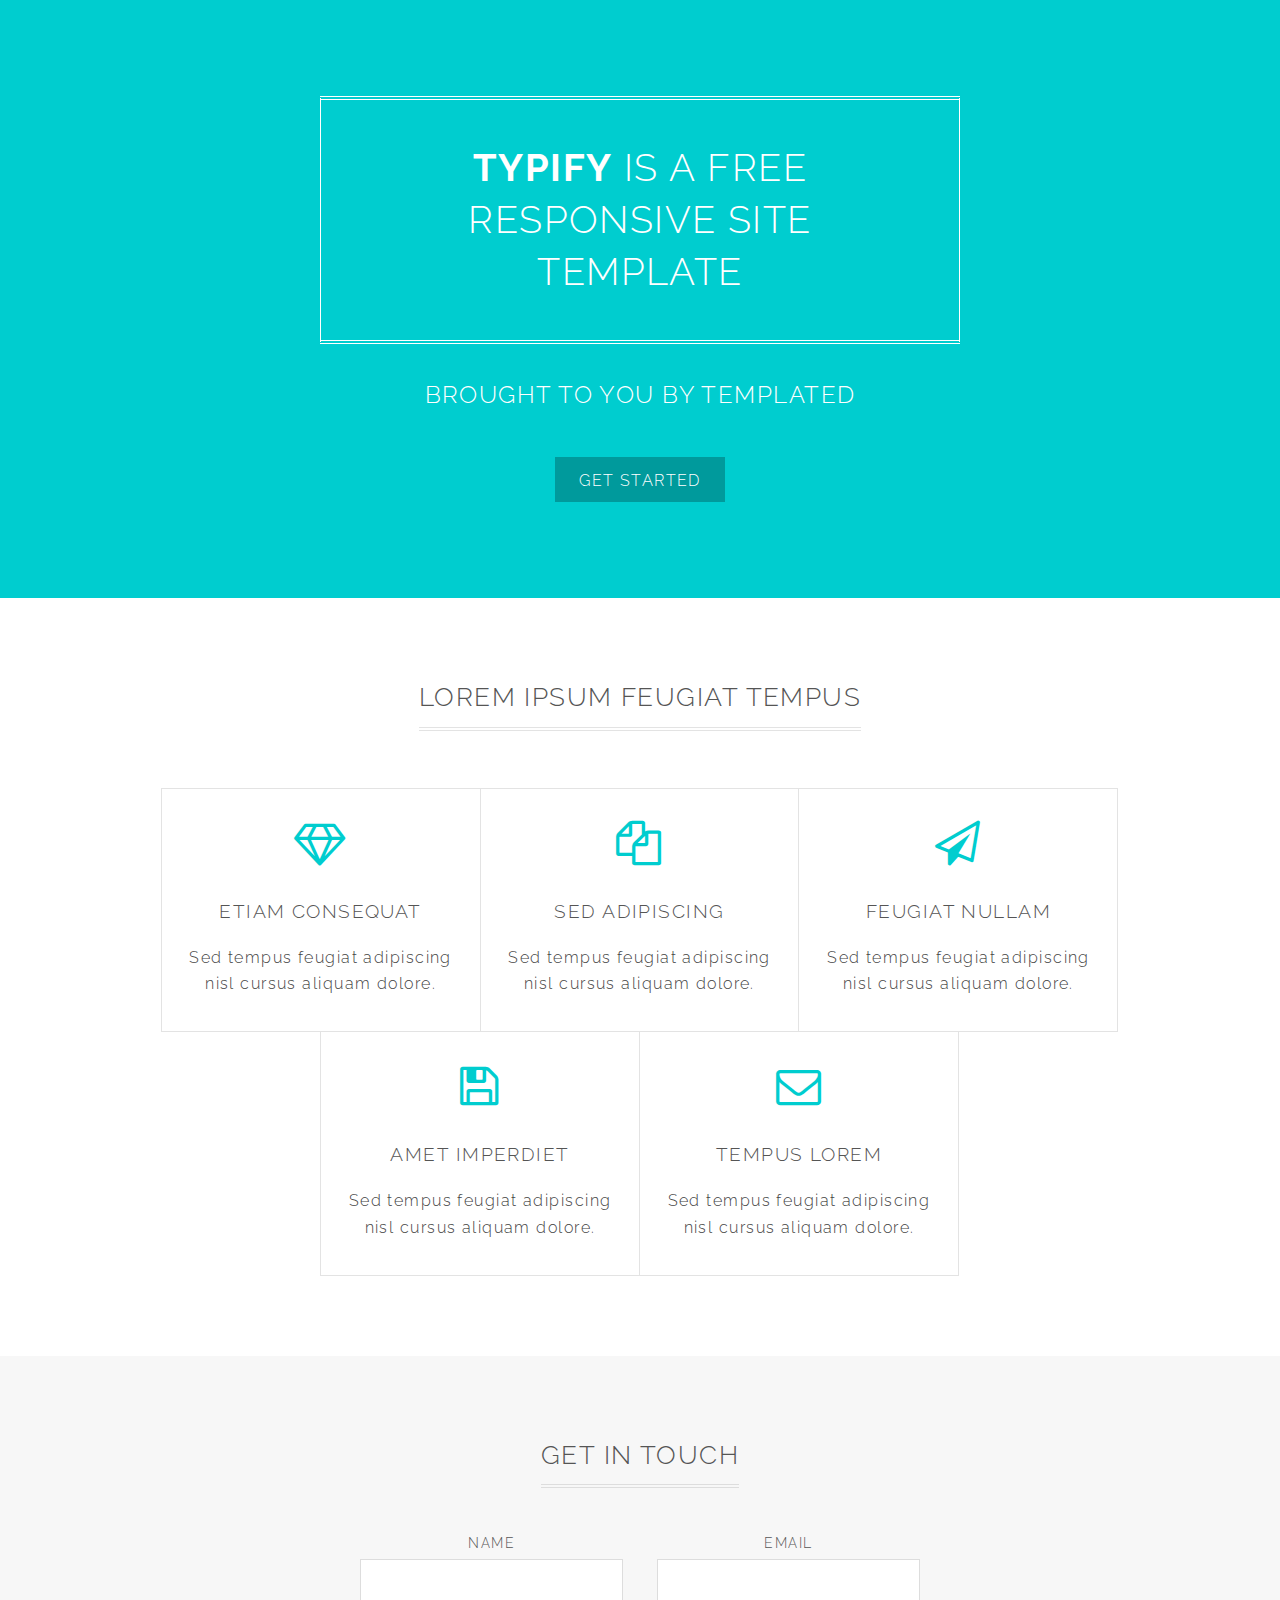
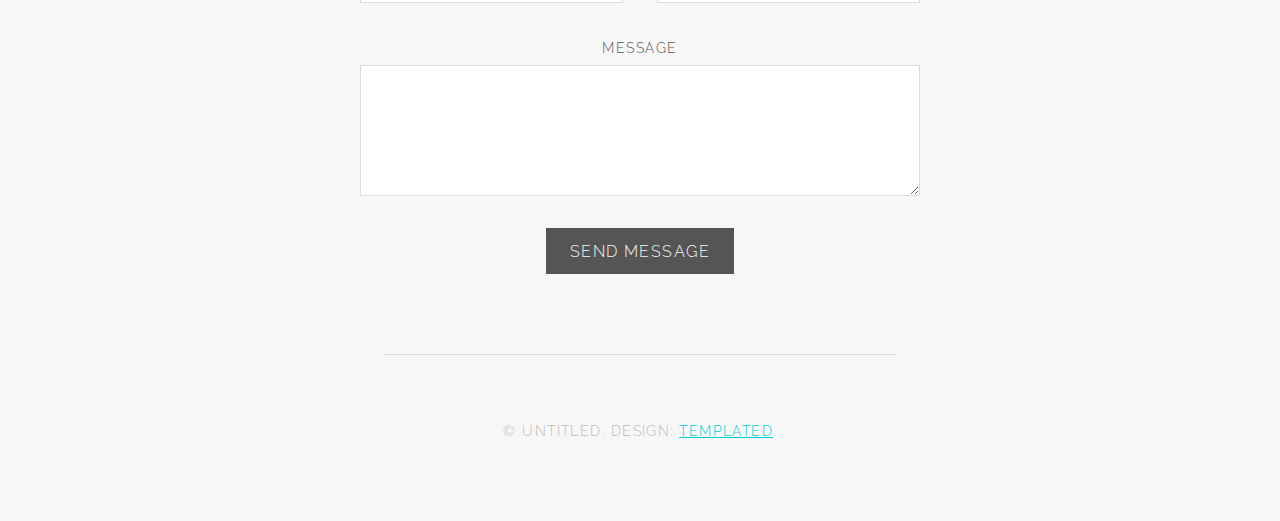
==== index.html @ 8511467e "1.1 (Plantilla)" ====
<!DOCTYPE HTML>
<!--
	Typify by TEMPLATED
	templated.co @templatedco
	Released for free under the Creative Commons Attribution 3.0 license (templated.co/license)
-->
<html>
	<head>
		<title>Typify by TEMPLATED</title>
		<meta charset="utf-8" />
		<meta name="viewport" content="width=device-width, initial-scale=1" />
		<!--[if lte IE 8]><script src="assets/js/ie/html5shiv.js"></script><![endif]-->
		<link rel="stylesheet" href="assets/css/main.css" />
		<!--[if lte IE 9]><link rel="stylesheet" href="assets/css/ie9.css" /><![endif]-->
	</head>
	<body>

		<!-- Banner -->
			<section id="banner">
				<h2><strong>Typify</strong> is a free responsive site template</h2>
				<p>Brought to you by Templated</p>
				<ul class="actions">
					<li><a href="#" class="button special">Get started</a></li>
				</ul>
			</section>

		<!-- One -->
			<section id="one" class="wrapper special">
				<div class="inner">
					<header class="major">
						<h2>Lorem ipsum feugiat tempus</h2>
					</header>
					<div class="features">
						<div class="feature">
							<i class="fa fa-diamond"></i>
							<h3>Etiam consequat</h3>
							<p>Sed tempus feugiat adipiscing nisl cursus aliquam dolore.</p>
						</div>
						<div class="feature">
							<i class="fa fa-copy"></i>
							<h3>Sed adipiscing</h3>
							<p>Sed tempus feugiat adipiscing nisl cursus aliquam dolore.</p>
						</div>
						<div class="feature">
							<i class="fa fa-paper-plane-o"></i>
							<h3>Feugiat nullam</h3>
							<p>Sed tempus feugiat adipiscing nisl cursus aliquam dolore.</p>
						</div>
						<div class="feature">
							<i class="fa fa-save"></i>
							<h3>Amet imperdiet</h3>
							<p>Sed tempus feugiat adipiscing nisl cursus aliquam dolore.</p>
						</div>
						<div class="feature">
							<i class="fa fa-envelope-o"></i>
							<h3>Tempus lorem</h3>
							<p>Sed tempus feugiat adipiscing nisl cursus aliquam dolore.</p>
						</div>
					</div>
				</div>
			</section>

		<!-- Two -->
			<section id="two" class="wrapper style2 special">
				<div class="inner narrow">
					<header>
						<h2>Get in touch</h2>
					</header>
					<form class="grid-form" method="post" action="#">
						<div class="form-control narrow">
							<label for="name">Name</label>
							<input name="name" id="name" type="text">
						</div>
						<div class="form-control narrow">
							<label for="email">Email</label>
							<input name="email" id="email" type="email">
						</div>
						<div class="form-control">
							<label for="message">Message</label>
							<textarea name="message" id="message" rows="4"></textarea>
						</div>
						<ul class="actions">
							<li><input value="Send Message" type="submit"></li>
						</ul>
					</form>
				</div>
			</section>

		<!-- Three -->
		<!--
			<section id="three" class="wrapper">
				<div class="inner">

					<h2 id="content">Sample Content</h2>
					<p>Praesent ac adipiscing ullamcorper semper ut amet ac risus. Lorem sapien ut odio odio nunc. Ac adipiscing nibh porttitor erat risus justo adipiscing adipiscing amet placerat accumsan. Vis. Faucibus odio magna tempus adipiscing a non. In mi primis arcu ut non accumsan vivamus ac blandit adipiscing adipiscing arcu metus praesent turpis eu ac lacinia nunc ac commodo gravida adipiscing eget accumsan ac nunc adipiscing adipiscing.</p>
					<div class="row">
						<div class="6u 12u$(small)">
							<h3>Sem turpis amet semper</h3>
							<p>Nunc lacinia ante nunc ac lobortis. Interdum adipiscing gravida odio porttitor sem non mi integer non faucibus ornare mi ut ante amet placerat aliquet. Volutpat commodo eu sed ante lacinia. Sapien a lorem in integer ornare praesent commodo adipiscing arcu in massa commodo lorem accumsan at odio massa ac ac. Semper adipiscing varius montes viverra nibh in adipiscing blandit tempus accumsan.</p>
						</div>
						<div class="6u$ 12u$(small)">
							<h3>Magna odio tempus commodo</h3>
							<p>In arcu accumsan arcu adipiscing accumsan orci ac. Felis id enim aliquet. Accumsan ac integer lobortis commodo ornare aliquet accumsan erat tempus amet porttitor. Ante commodo blandit adipiscing integer semper orci eget. Faucibus commodo adipiscing mi eu nullam accumsan morbi arcu ornare odio mi adipiscing nascetur lacus ac interdum morbi accumsan vis mi accumsan ac praesent.</p>
						</div>
						<div class="4u 12u$(medium)">
							<h3>Interdum sapien gravida</h3>
							<p>Nunc lacinia ante nunc ac lobortis. Interdum adipiscing gravida odio porttitor sem non mi integer non faucibus ornare mi ut ante amet placerat aliquet. Volutpat eu sed ante lacinia sapien lorem accumsan varius montes viverra nibh in adipiscing blandit tempus accumsan.</p>
						</div>
						<div class="4u 12u$(medium)">
							<h3>Faucibus consequat lorem</h3>
							<p>Nunc lacinia ante nunc ac lobortis. Interdum adipiscing gravida odio porttitor sem non mi integer non faucibus ornare mi ut ante amet placerat aliquet. Volutpat eu sed ante lacinia sapien lorem accumsan varius montes viverra nibh in adipiscing blandit tempus accumsan.</p>
						</div>
						<div class="4u$ 12u$(medium)">
							<h3>Accumsan montes viverra</h3>
							<p>Nunc lacinia ante nunc ac lobortis. Interdum adipiscing gravida odio porttitor sem non mi integer non faucibus ornare mi ut ante amet placerat aliquet. Volutpat eu sed ante lacinia sapien lorem accumsan varius montes viverra nibh in adipiscing blandit tempus accumsan.</p>
						</div>
					</div>

					<hr class="major" />

					<h2 id="elements">Elements</h2>
					<div class="row 200%">
						<div class="6u 12u$(medium)">

							<h3>Text</h3>
							<p>This is <b>bold</b> and this is <strong>strong</strong>. This is <i>italic</i> and this is <em>emphasized</em>.
							This is <sup>superscript</sup> text and this is <sub>subscript</sub> text.
							This is <u>underlined</u> and this is code: <code>for (;;) { ... }</code>.
							Finally, this is a <a href="#">link</a>.</p>
							<hr />
							<h2>Heading Level 2</h2>
							<h3>Heading Level 3</h3>
							<h4>Heading Level 4</h4>
							<h5>Heading Level 5</h5>
							<h6>Heading Level 6</h6>
							<hr />
							<header>
								<h2>Heading with a Subtitle</h2>
								<p>Lorem ipsum dolor sit amet nullam id egestas urna aliquam</p>
							</header>
							<p>Nunc lacinia ante nunc ac lobortis. Interdum adipiscing gravida odio porttitor sem non mi integer non faucibus ornare mi ut ante amet placerat aliquet. Volutpat eu sed ante lacinia sapien lorem accumsan varius montes viverra nibh in adipiscing blandit tempus accumsan.</p>
							<header>
								<h3>Heading with a Subtitle</h3>
								<p>Lorem ipsum dolor sit amet nullam id egestas urna aliquam</p>
							</header>
							<p>Nunc lacinia ante nunc ac lobortis. Interdum adipiscing gravida odio porttitor sem non mi integer non faucibus ornare mi ut ante amet placerat aliquet. Volutpat eu sed ante lacinia sapien lorem accumsan varius montes viverra nibh in adipiscing blandit tempus accumsan.</p>
							<header>
								<h4>Heading with a Subtitle</h4>
								<p>Lorem ipsum dolor sit amet nullam id egestas urna aliquam</p>
							</header>
							<p>Nunc lacinia ante nunc ac lobortis. Interdum adipiscing gravida odio porttitor sem non mi integer non faucibus ornare mi ut ante amet placerat aliquet. Volutpat eu sed ante lacinia sapien lorem accumsan varius montes viverra nibh in adipiscing blandit tempus accumsan.</p>

							<h3>Lists</h3>
							<div class="row">
								<div class="6u 12u$(small)">

									<h4>Unordered</h4>
									<ul>
										<li>Dolor pulvinar etiam magna etiam.</li>
										<li>Sagittis adipiscing lorem eleifend.</li>
										<li>Felis enim feugiat dolore viverra.</li>
									</ul>

									<h4>Alternate</h4>
									<ul class="alt">
										<li>Dolor pulvinar etiam magna etiam.</li>
										<li>Sagittis adipiscing lorem eleifend.</li>
										<li>Felis enim feugiat dolore viverra.</li>
									</ul>

								</div>
								<div class="6u$ 12u$(small)">

									<h4>Ordered</h4>
									<ol>
										<li>Dolor pulvinar etiam magna etiam.</li>
										<li>Etiam vel felis at lorem sed viverra.</li>
										<li>Felis enim feugiat dolore viverra.</li>
										<li>Dolor pulvinar etiam magna etiam.</li>
										<li>Etiam vel felis at lorem sed viverra.</li>
										<li>Felis enim feugiat dolore viverra.</li>
									</ol>

									<h4>Icons</h4>
									<ul class="icons">
										<li><a href="#" class="icon fa-twitter"><span class="label">Twitter</span></a></li>
										<li><a href="#" class="icon fa-facebook"><span class="label">Facebook</span></a></li>
										<li><a href="#" class="icon fa-instagram"><span class="label">Instagram</span></a></li>
										<li><a href="#" class="icon fa-github"><span class="label">Github</span></a></li>
										<li><a href="#" class="icon fa-dribbble"><span class="label">Dribbble</span></a></li>
										<li><a href="#" class="icon fa-tumblr"><span class="label">Tumblr</span></a></li>
									</ul>

								</div>
							</div>
							<h4>Definition</h4>
							<dl>
								<dt>Item 1</dt>
								<dd>
									<p>Lorem ipsum dolor vestibulum ante ipsum primis in faucibus vestibulum. Blandit adipiscing eu felis iaculis volutpat ac adipiscing accumsan eu faucibus. Integer ac pellentesque praesent.</p>
								</dd>
								<dt>Item 2</dt>
								<dd>
									<p>Lorem ipsum dolor vestibulum ante ipsum primis in faucibus vestibulum. Blandit adipiscing eu felis iaculis volutpat ac adipiscing accumsan eu faucibus. Integer ac pellentesque praesent.</p>
								</dd>
								<dt>Item 3</dt>
								<dd>
									<p>Lorem ipsum dolor vestibulum ante ipsum primis in faucibus vestibulum. Blandit adipiscing eu felis iaculis volutpat ac adipiscing accumsan eu faucibus. Integer ac pellentesque praesent.</p>
								</dd>
							</dl>

							<h4>Actions</h4>
							<ul class="actions">
								<li><a href="#" class="button special">Default</a></li>
								<li><a href="#" class="button">Default</a></li>
								<li><a href="#" class="button alt">Default</a></li>
							</ul>
							<ul class="actions small">
								<li><a href="#" class="button special small">Small</a></li>
								<li><a href="#" class="button small">Small</a></li>
								<li><a href="#" class="button alt small">Small</a></li>
							</ul>
							<div class="row">
								<div class="3u 12u$(small)">
									<ul class="actions vertical">
										<li><a href="#" class="button special">Default</a></li>
										<li><a href="#" class="button">Default</a></li>
										<li><a href="#" class="button alt">Default</a></li>
									</ul>
								</div>
								<div class="3u 12u$(small)">
									<ul class="actions vertical small">
										<li><a href="#" class="button special small">Small</a></li>
										<li><a href="#" class="button small">Small</a></li>
										<li><a href="#" class="button alt small">Small</a></li>
									</ul>
								</div>
								<div class="3u 12u$(small)">
									<ul class="actions vertical">
										<li><a href="#" class="button special fit">Default</a></li>
										<li><a href="#" class="button fit">Default</a></li>
										<li><a href="#" class="button alt fit">Default</a></li>
									</ul>
								</div>
								<div class="3u$ 12u$(small)">
									<ul class="actions vertical small">
										<li><a href="#" class="button special small fit">Small</a></li>
										<li><a href="#" class="button small fit">Small</a></li>
										<li><a href="#" class="button alt small fit">Small</a></li>
									</ul>
								</div>
							</div>

							<h3>Blockquote</h3>
							<blockquote>Fringilla nisl. Donec accumsan interdum nisi, quis tincidunt felis sagittis eget tempus euismod. Vestibulum ante ipsum primis in faucibus vestibulum. Blandit adipiscing eu felis iaculis volutpat ac adipiscing accumsan faucibus. Vestibulum ante ipsum primis in faucibus vestibulum. Blandit adipiscing eu felis.</blockquote>

							<h3>Table</h3>
							<h4>Default</h4>
							<div class="table-wrapper">
								<table>
									<thead>
										<tr>
											<th>Name</th>
											<th>Description</th>
											<th>Price</th>
										</tr>
									</thead>
									<tbody>
										<tr>
											<td>Item 1</td>
											<td>Ante turpis integer aliquet porttitor.</td>
											<td>29.99</td>
										</tr>
										<tr>
											<td>Item 2</td>
											<td>Vis ac commodo adipiscing arcu aliquet.</td>
											<td>19.99</td>
										</tr>
										<tr>
											<td>Item 3</td>
											<td> Morbi faucibus arcu accumsan lorem.</td>
											<td>29.99</td>
										</tr>
										<tr>
											<td>Item 4</td>
											<td>Vitae integer tempus condimentum.</td>
											<td>19.99</td>
										</tr>
										<tr>
											<td>Item 5</td>
											<td>Ante turpis integer aliquet porttitor.</td>
											<td>29.99</td>
										</tr>
									</tbody>
									<tfoot>
										<tr>
											<td colspan="2"></td>
											<td>100.00</td>
										</tr>
									</tfoot>
								</table>
							</div>

							<h4>Alternate</h4>
							<div class="table-wrapper">
								<table class="alt">
									<thead>
										<tr>
											<th>Name</th>
											<th>Description</th>
											<th>Price</th>
										</tr>
									</thead>
									<tbody>
										<tr>
											<td>Item 1</td>
											<td>Ante turpis integer aliquet porttitor.</td>
											<td>29.99</td>
										</tr>
										<tr>
											<td>Item 2</td>
											<td>Vis ac commodo adipiscing arcu aliquet.</td>
											<td>19.99</td>
										</tr>
										<tr>
											<td>Item 3</td>
											<td> Morbi faucibus arcu accumsan lorem.</td>
											<td>29.99</td>
										</tr>
										<tr>
											<td>Item 4</td>
											<td>Vitae integer tempus condimentum.</td>
											<td>19.99</td>
										</tr>
										<tr>
											<td>Item 5</td>
											<td>Ante turpis integer aliquet porttitor.</td>
											<td>29.99</td>
										</tr>
									</tbody>
									<tfoot>
										<tr>
											<td colspan="2"></td>
											<td>100.00</td>
										</tr>
									</tfoot>
								</table>
							</div>

						</div>
						<div class="6u$ 12u$(medium)">

							<h3>Buttons</h3>
							<ul class="actions">
								<li><a href="#" class="button special">Special</a></li>
								<li><a href="#" class="button">Default</a></li>
								<li><a href="#" class="button alt">Alternate</a></li>
							</ul>
							<ul class="actions">
								<li><a href="#" class="button special big">Big</a></li>
								<li><a href="#" class="button">Default</a></li>
								<li><a href="#" class="button alt small">Small</a></li>
							</ul>
							<ul class="actions fit">
								<li><a href="#" class="button special fit">Fit</a></li>
								<li><a href="#" class="button fit">Fit</a></li>
								<li><a href="#" class="button alt fit">Fit</a></li>
							</ul>
							<ul class="actions fit small">
								<li><a href="#" class="button special fit small">Fit + Small</a></li>
								<li><a href="#" class="button fit small">Fit + Small</a></li>
								<li><a href="#" class="button alt fit small">Fit + Small</a></li>
							</ul>
							<ul class="actions">
								<li><a href="#" class="button special icon fa-search">Icon</a></li>
								<li><a href="#" class="button icon fa-download">Icon</a></li>
								<li><a href="#" class="button alt icon fa-check">Icon</a></li>
							</ul>
							<ul class="actions">
								<li><span class="button special disabled">Special</span></li>
								<li><span class="button disabled">Default</span></li>
								<li><span class="button alt disabled">Alternate</span></li>
							</ul>

							<h3>Form</h3>
							<form method="post" action="#">
								<div class="row uniform">
									<div class="6u 12u$(xsmall)">
										<input type="text" name="name" id="name" value="" placeholder="Name" />
									</div>
									<div class="6u$ 12u$(xsmall)">
										<input type="email" name="email" id="email" value="" placeholder="Email" />
									</div>
									<div class="12u$">
										<div class="select-wrapper">
											<select name="category" id="category">
												<option value="">- Category -</option>
												<option value="1">Manufacturing</option>
												<option value="1">Shipping</option>
												<option value="1">Administration</option>
												<option value="1">Human Resources</option>
											</select>
										</div>
									</div>
									<div class="4u 12u$(small)">
										<input type="radio" id="priority-low" name="priority" checked>
										<label for="priority-low">Low Priority</label>
									</div>
									<div class="4u 12u$(small)">
										<input type="radio" id="priority-normal" name="priority">
										<label for="priority-normal">Normal Priority</label>
									</div>
									<div class="4u$ 12u$(small)">
										<input type="radio" id="priority-high" name="priority">
										<label for="priority-high">High Priority</label>
									</div>
									<div class="6u 12u$(small)">
										<input type="checkbox" id="copy" name="copy">
										<label for="copy">Email me a copy of this message</label>
									</div>
									<div class="6u$ 12u$(small)">
										<input type="checkbox" id="human" name="human" checked>
										<label for="human">I am a human and not a robot</label>
									</div>
									<div class="12u$">
										<textarea name="message" id="message" placeholder="Enter your message" rows="6"></textarea>
									</div>
									<div class="12u$">
										<ul class="actions">
											<li><input type="submit" value="Send Message" /></li>
											<li><input type="reset" value="Reset" class="alt" /></li>
										</ul>
									</div>
								</div>
							</form>

							<hr />

							<form method="post" action="#">
								<div class="row uniform">
									<div class="9u 12u$(small)">
										<input type="text" name="query" id="query" value="" placeholder="Query" />
									</div>
									<div class="3u$ 12u$(small)">
										<input type="submit" value="Search" class="fit" />
									</div>
								</div>
							</form>

							<h3>Image</h3>
							<h4>Fit</h4>
							<span class="image fit"><img src="images/pic01.jpg" alt="" /></span>
							<div class="box alt">
								<div class="row 50% uniform">
									<div class="4u"><span class="image fit"><img src="images/pic01.jpg" alt="" /></span></div>
									<div class="4u"><span class="image fit"><img src="images/pic01.jpg" alt="" /></span></div>
									<div class="4u$"><span class="image fit"><img src="images/pic01.jpg" alt="" /></span></div>
									<div class="4u"><span class="image fit"><img src="images/pic01.jpg" alt="" /></span></div>
									<div class="4u"><span class="image fit"><img src="images/pic01.jpg" alt="" /></span></div>
									<div class="4u$"><span class="image fit"><img src="images/pic01.jpg" alt="" /></span></div>
									<div class="4u"><span class="image fit"><img src="images/pic01.jpg" alt="" /></span></div>
									<div class="4u"><span class="image fit"><img src="images/pic01.jpg" alt="" /></span></div>
									<div class="4u$"><span class="image fit"><img src="images/pic01.jpg" alt="" /></span></div>
								</div>
							</div>

							<h4>Left &amp; Right</h4>
							<p><span class="image left"><img src="images/pic02.jpg" alt="" /></span>Lorem ipsum dolor sit accumsan interdum nisi, quis tincidunt felis sagittis eget. tempus euismod. Vestibulum ante ipsum primis in faucibus vestibulum. Blandit adipiscing eu felis iaculis volutpat ac adipiscing accumsan eu faucibus. Integer ac pellentesque praesent tincidunt felis sagittis eget. tempus euismod. Vestibulum ante ipsum primis sagittis eget. tempus euismod. Vestibulum ante ipsum primis in faucibus vestibulum. Blandit adipiscing eu felis iaculis volutpat ac adipiscing accumsan eu faucibus. Integer ac pellentesque praesent tincidunt felis sagittis eget. tempus euismod. Vestibulum ante ipsum primis in faucibus vestibulum. Blandit adipiscing eu felis iaculis volutpat ac adipiscing accumsan eu faucibus. Integer ac pellentesque praesent. Vestibulum ante ipsum primis in faucibus magna blandit adipiscing eu felis iaculis volutpat lorem ipsum dolor sit amet dolor consequat.</p>
							<p><span class="image right"><img src="images/pic02.jpg" alt="" /></span>Lorem ipsum dolor sit accumsan interdum nisi, quis tincidunt felis sagittis eget. tempus euismod. Vestibulum ante ipsum primis in faucibus vestibulum. Blandit adipiscing eu felis iaculis volutpat ac adipiscing accumsan eu faucibus. Integer ac pellentesque praesent tincidunt felis sagittis eget. tempus euismod. Vestibulum ante ipsum primis sagittis eget. tempus euismod. Vestibulum ante ipsum primis in faucibus vestibulum. Blandit adipiscing eu felis iaculis volutpat ac adipiscing accumsan eu faucibus. Integer ac pellentesque praesent tincidunt felis sagittis eget. tempus euismod. Vestibulum ante ipsum primis in faucibus vestibulum. Blandit adipiscing eu felis iaculis volutpat ac adipiscing accumsan eu faucibus. Integer ac pellentesque praesent. Vestibulum ante ipsum primis in faucibus magna blandit adipiscing eu felis iaculis volutpat lorem ipsum dolor sit amet dolor consequat.</p>

							<h3>Box</h3>
							<div class="box">
								<p>Felis sagittis eget tempus primis in faucibus vestibulum. Blandit adipiscing eu felis iaculis volutpat ac adipiscing accumsan eu faucibus. Integer ac pellentesque praesent tincidunt felis sagittis eget. tempus euismod. Magna sed etiam ante ipsum primis in faucibus vestibulum. Blandit adipiscing eu ipsum primis in faucibus vestibulum. Blandit adipiscing eu felis iaculis volutpat ac adipiscing accumsan eu faucibus lorem ipsum dolor sit amet nullam.</p>
							</div>

							<h3>Preformatted</h3>
							<pre><code>i = 0;

while (!deck.isInOrder()) {
    print 'Iteration ' + i;
    deck.shuffle();
    i++;
}

print 'It took ' + i + ' iterations to sort the deck.';
</code></pre>

						</div>
					</div>

				</div>
			</section>
		-->

		<!-- Footer -->
			<footer id="footer">
				<div class="copyright">
					&copy; Untitled. Design: <a href="http://templated.co/">TEMPLATED</a>.
				</div>
			</footer>

		<!-- Scripts -->
			<script src="assets/js/jquery.min.js"></script>
			<script src="assets/js/skel.min.js"></script>
			<script src="assets/js/util.js"></script>
			<!--[if lte IE 8]><script src="assets/js/ie/respond.min.js"></script><![endif]-->
			<script src="assets/js/main.js"></script>

	</body>
</html>
---- assets/css/main.css ----
@import url(font-awesome.min.css);
@import url("http://fonts.googleapis.com/css?family=Raleway:300,700");

/*
	Typify by TEMPLATED
	templated.co @templatedco
	Released for free under the Creative Commons Attribution 3.0 license (templated.co/license)
*/

/* Reset */

	html, body, div, span, applet, object, iframe, h1, h2, h3, h4, h5, h6, p, blockquote, pre, a, abbr, acronym, address, big, cite, code, del, dfn, em, img, ins, kbd, q, s, samp, small, strike, strong, sub, sup, tt, var, b, u, i, center, dl, dt, dd, ol, ul, li, fieldset, form, label, legend, table, caption, tbody, tfoot, thead, tr, th, td, article, aside, canvas, details, embed, figure, figcaption, footer, header, hgroup, menu, nav, output, ruby, section, summary, time, mark, audio, video {
		margin: 0;
		padding: 0;
		border: 0;
		font-size: 100%;
		font: inherit;
		vertical-align: baseline;
	}

	article, aside, details, figcaption, figure, footer, header, hgroup, menu, nav, section {
		display: block;
	}

	body {
		line-height: 1;
	}

	ol, ul {
		list-style: none;
	}

	blockquote, q {
		quotes: none;
	}

	blockquote:before, blockquote:after, q:before, q:after {
		content: '';
		content: none;
	}

	table {
		border-collapse: collapse;
		border-spacing: 0;
	}

	body {
		-webkit-text-size-adjust: none;
	}

/* Box Model */

	*, *:before, *:after {
		-moz-box-sizing: border-box;
		-webkit-box-sizing: border-box;
		box-sizing: border-box;
	}

/* Containers */

	.container {
		margin-left: auto;
		margin-right: auto;
	}

	.container.\31 25\25 {
		width: 100%;
		max-width: 100em;
		min-width: 80em;
	}

	.container.\37 5\25 {
		width: 60em;
	}

	.container.\35 0\25 {
		width: 40em;
	}

	.container.\32 5\25 {
		width: 20em;
	}

	.container {
		width: 80em;
	}

	@media screen and (max-width: 1680px) {

		.container.\31 25\25 {
			width: 100%;
			max-width: 100em;
			min-width: 80em;
		}

		.container.\37 5\25 {
			width: 60em;
		}

		.container.\35 0\25 {
			width: 40em;
		}

		.container.\32 5\25 {
			width: 20em;
		}

		.container {
			width: 80em;
		}

	}

	@media screen and (max-width: 1280px) {

		.container.\31 25\25 {
			width: 100%;
			max-width: 81.25em;
			min-width: 65em;
		}

		.container.\37 5\25 {
			width: 48.75em;
		}

		.container.\35 0\25 {
			width: 32.5em;
		}

		.container.\32 5\25 {
			width: 16.25em;
		}

		.container {
			width: 65em;
		}

	}

	@media screen and (max-width: 980px) {

		.container.\31 25\25 {
			width: 100%;
			max-width: 112.5%;
			min-width: 90%;
		}

		.container.\37 5\25 {
			width: 67.5%;
		}

		.container.\35 0\25 {
			width: 45%;
		}

		.container.\32 5\25 {
			width: 22.5%;
		}

		.container {
			width: 90%;
		}

	}

	@media screen and (max-width: 736px) {

		.container.\31 25\25 {
			width: 100%;
			max-width: 112.5%;
			min-width: 90%;
		}

		.container.\37 5\25 {
			width: 67.5%;
		}

		.container.\35 0\25 {
			width: 45%;
		}

		.container.\32 5\25 {
			width: 22.5%;
		}

		.container {
			width: 90%;
		}

	}

	@media screen and (max-width: 480px) {

		.container.\31 25\25 {
			width: 100%;
			max-width: 112.5%;
			min-width: 90%;
		}

		.container.\37 5\25 {
			width: 67.5%;
		}

		.container.\35 0\25 {
			width: 45%;
		}

		.container.\32 5\25 {
			width: 22.5%;
		}

		.container {
			width: 90%;
		}

	}

/* Grid */

	.row {
		border-bottom: solid 1px transparent;
		-moz-box-sizing: border-box;
		-webkit-box-sizing: border-box;
		box-sizing: border-box;
	}

	.row > * {
		float: left;
		-moz-box-sizing: border-box;
		-webkit-box-sizing: border-box;
		box-sizing: border-box;
	}

	.row:after, .row:before {
		content: '';
		display: block;
		clear: both;
		height: 0;
	}

	.row.uniform > * > :first-child {
		margin-top: 0;
	}

	.row.uniform > * > :last-child {
		margin-bottom: 0;
	}

	.row.\30 \25 > * {
		padding: 0 0 0 0em;
	}

	.row.\30 \25 {
		margin: 0 0 -1px 0em;
	}

	.row.uniform.\30 \25 > * {
		padding: 0em 0 0 0em;
	}

	.row.uniform.\30 \25 {
		margin: 0em 0 -1px 0em;
	}

	.row > * {
		padding: 0 0 0 2em;
	}

	.row {
		margin: 0 0 -1px -2em;
	}

	.row.uniform > * {
		padding: 2em 0 0 2em;
	}

	.row.uniform {
		margin: -2em 0 -1px -2em;
	}

	.row.\32 00\25 > * {
		padding: 0 0 0 4em;
	}

	.row.\32 00\25 {
		margin: 0 0 -1px -4em;
	}

	.row.uniform.\32 00\25 > * {
		padding: 4em 0 0 4em;
	}

	.row.uniform.\32 00\25 {
		margin: -4em 0 -1px -4em;
	}

	.row.\31 50\25 > * {
		padding: 0 0 0 3em;
	}

	.row.\31 50\25 {
		margin: 0 0 -1px -3em;
	}

	.row.uniform.\31 50\25 > * {
		padding: 3em 0 0 3em;
	}

	.row.uniform.\31 50\25 {
		margin: -3em 0 -1px -3em;
	}

	.row.\35 0\25 > * {
		padding: 0 0 0 1em;
	}

	.row.\35 0\25 {
		margin: 0 0 -1px -1em;
	}

	.row.uniform.\35 0\25 > * {
		padding: 1em 0 0 1em;
	}

	.row.uniform.\35 0\25 {
		margin: -1em 0 -1px -1em;
	}

	.row.\32 5\25 > * {
		padding: 0 0 0 0.5em;
	}

	.row.\32 5\25 {
		margin: 0 0 -1px -0.5em;
	}

	.row.uniform.\32 5\25 > * {
		padding: 0.5em 0 0 0.5em;
	}

	.row.uniform.\32 5\25 {
		margin: -0.5em 0 -1px -0.5em;
	}

	.\31 2u, .\31 2u\24 {
		width: 100%;
		clear: none;
		margin-left: 0;
	}

	.\31 1u, .\31 1u\24 {
		width: 91.6666666667%;
		clear: none;
		margin-left: 0;
	}

	.\31 0u, .\31 0u\24 {
		width: 83.3333333333%;
		clear: none;
		margin-left: 0;
	}

	.\39 u, .\39 u\24 {
		width: 75%;
		clear: none;
		margin-left: 0;
	}

	.\38 u, .\38 u\24 {
		width: 66.6666666667%;
		clear: none;
		margin-left: 0;
	}

	.\37 u, .\37 u\24 {
		width: 58.3333333333%;
		clear: none;
		margin-left: 0;
	}

	.\36 u, .\36 u\24 {
		width: 50%;
		clear: none;
		margin-left: 0;
	}

	.\35 u, .\35 u\24 {
		width: 41.6666666667%;
		clear: none;
		margin-left: 0;
	}

	.\34 u, .\34 u\24 {
		width: 33.3333333333%;
		clear: none;
		margin-left: 0;
	}

	.\33 u, .\33 u\24 {
		width: 25%;
		clear: none;
		margin-left: 0;
	}

	.\32 u, .\32 u\24 {
		width: 16.6666666667%;
		clear: none;
		margin-left: 0;
	}

	.\31 u, .\31 u\24 {
		width: 8.3333333333%;
		clear: none;
		margin-left: 0;
	}

	.\31 2u\24 + *,
	.\31 1u\24 + *,
	.\31 0u\24 + *,
	.\39 u\24 + *,
	.\38 u\24 + *,
	.\37 u\24 + *,
	.\36 u\24 + *,
	.\35 u\24 + *,
	.\34 u\24 + *,
	.\33 u\24 + *,
	.\32 u\24 + *,
	.\31 u\24 + * {
		clear: left;
	}

	.\-11u {
		margin-left: 91.66667%;
	}

	.\-10u {
		margin-left: 83.33333%;
	}

	.\-9u {
		margin-left: 75%;
	}

	.\-8u {
		margin-left: 66.66667%;
	}

	.\-7u {
		margin-left: 58.33333%;
	}

	.\-6u {
		margin-left: 50%;
	}

	.\-5u {
		margin-left: 41.66667%;
	}

	.\-4u {
		margin-left: 33.33333%;
	}

	.\-3u {
		margin-left: 25%;
	}

	.\-2u {
		margin-left: 16.66667%;
	}

	.\-1u {
		margin-left: 8.33333%;
	}

	@media screen and (max-width: 1680px) {

		.row > * {
			padding: 0 0 0 2em;
		}

		.row {
			margin: 0 0 -1px -2em;
		}

		.row.uniform > * {
			padding: 2em 0 0 2em;
		}

		.row.uniform {
			margin: -2em 0 -1px -2em;
		}

		.row.\32 00\25 > * {
			padding: 0 0 0 4em;
		}

		.row.\32 00\25 {
			margin: 0 0 -1px -4em;
		}

		.row.uniform.\32 00\25 > * {
			padding: 4em 0 0 4em;
		}

		.row.uniform.\32 00\25 {
			margin: -4em 0 -1px -4em;
		}

		.row.\31 50\25 > * {
			padding: 0 0 0 3em;
		}

		.row.\31 50\25 {
			margin: 0 0 -1px -3em;
		}

		.row.uniform.\31 50\25 > * {
			padding: 3em 0 0 3em;
		}

		.row.uniform.\31 50\25 {
			margin: -3em 0 -1px -3em;
		}

		.row.\35 0\25 > * {
			padding: 0 0 0 1em;
		}

		.row.\35 0\25 {
			margin: 0 0 -1px -1em;
		}

		.row.uniform.\35 0\25 > * {
			padding: 1em 0 0 1em;
		}

		.row.uniform.\35 0\25 {
			margin: -1em 0 -1px -1em;
		}

		.row.\32 5\25 > * {
			padding: 0 0 0 0.5em;
		}

		.row.\32 5\25 {
			margin: 0 0 -1px -0.5em;
		}

		.row.uniform.\32 5\25 > * {
			padding: 0.5em 0 0 0.5em;
		}

		.row.uniform.\32 5\25 {
			margin: -0.5em 0 -1px -0.5em;
		}

		.\31 2u\28xlarge\29, .\31 2u\24\28xlarge\29 {
			width: 100%;
			clear: none;
			margin-left: 0;
		}

		.\31 1u\28xlarge\29, .\31 1u\24\28xlarge\29 {
			width: 91.6666666667%;
			clear: none;
			margin-left: 0;
		}

		.\31 0u\28xlarge\29, .\31 0u\24\28xlarge\29 {
			width: 83.3333333333%;
			clear: none;
			margin-left: 0;
		}

		.\39 u\28xlarge\29, .\39 u\24\28xlarge\29 {
			width: 75%;
			clear: none;
			margin-left: 0;
		}

		.\38 u\28xlarge\29, .\38 u\24\28xlarge\29 {
			width: 66.6666666667%;
			clear: none;
			margin-left: 0;
		}

		.\37 u\28xlarge\29, .\37 u\24\28xlarge\29 {
			width: 58.3333333333%;
			clear: none;
			margin-left: 0;
		}

		.\36 u\28xlarge\29, .\36 u\24\28xlarge\29 {
			width: 50%;
			clear: none;
			margin-left: 0;
		}

		.\35 u\28xlarge\29, .\35 u\24\28xlarge\29 {
			width: 41.6666666667%;
			clear: none;
			margin-left: 0;
		}

		.\34 u\28xlarge\29, .\34 u\24\28xlarge\29 {
			width: 33.3333333333%;
			clear: none;
			margin-left: 0;
		}

		.\33 u\28xlarge\29, .\33 u\24\28xlarge\29 {
			width: 25%;
			clear: none;
			margin-left: 0;
		}

		.\32 u\28xlarge\29, .\32 u\24\28xlarge\29 {
			width: 16.6666666667%;
			clear: none;
			margin-left: 0;
		}

		.\31 u\28xlarge\29, .\31 u\24\28xlarge\29 {
			width: 8.3333333333%;
			clear: none;
			margin-left: 0;
		}

		.\31 2u\24\28xlarge\29 + *,
		.\31 1u\24\28xlarge\29 + *,
		.\31 0u\24\28xlarge\29 + *,
		.\39 u\24\28xlarge\29 + *,
		.\38 u\24\28xlarge\29 + *,
		.\37 u\24\28xlarge\29 + *,
		.\36 u\24\28xlarge\29 + *,
		.\35 u\24\28xlarge\29 + *,
		.\34 u\24\28xlarge\29 + *,
		.\33 u\24\28xlarge\29 + *,
		.\32 u\24\28xlarge\29 + *,
		.\31 u\24\28xlarge\29 + * {
			clear: left;
		}

		.\-11u\28xlarge\29 {
			margin-left: 91.66667%;
		}

		.\-10u\28xlarge\29 {
			margin-left: 83.33333%;
		}

		.\-9u\28xlarge\29 {
			margin-left: 75%;
		}

		.\-8u\28xlarge\29 {
			margin-left: 66.66667%;
		}

		.\-7u\28xlarge\29 {
			margin-left: 58.33333%;
		}

		.\-6u\28xlarge\29 {
			margin-left: 50%;
		}

		.\-5u\28xlarge\29 {
			margin-left: 41.66667%;
		}

		.\-4u\28xlarge\29 {
			margin-left: 33.33333%;
		}

		.\-3u\28xlarge\29 {
			margin-left: 25%;
		}

		.\-2u\28xlarge\29 {
			margin-left: 16.66667%;
		}

		.\-1u\28xlarge\29 {
			margin-left: 8.33333%;
		}

	}

	@media screen and (max-width: 1280px) {

		.row > * {
			padding: 0 0 0 1.5em;
		}

		.row {
			margin: 0 0 -1px -1.5em;
		}

		.row.uniform > * {
			padding: 1.5em 0 0 1.5em;
		}

		.row.uniform {
			margin: -1.5em 0 -1px -1.5em;
		}

		.row.\32 00\25 > * {
			padding: 0 0 0 3em;
		}

		.row.\32 00\25 {
			margin: 0 0 -1px -3em;
		}

		.row.uniform.\32 00\25 > * {
			padding: 3em 0 0 3em;
		}

		.row.uniform.\32 00\25 {
			margin: -3em 0 -1px -3em;
		}

		.row.\31 50\25 > * {
			padding: 0 0 0 2.25em;
		}

		.row.\31 50\25 {
			margin: 0 0 -1px -2.25em;
		}

		.row.uniform.\31 50\25 > * {
			padding: 2.25em 0 0 2.25em;
		}

		.row.uniform.\31 50\25 {
			margin: -2.25em 0 -1px -2.25em;
		}

		.row.\35 0\25 > * {
			padding: 0 0 0 0.75em;
		}

		.row.\35 0\25 {
			margin: 0 0 -1px -0.75em;
		}

		.row.uniform.\35 0\25 > * {
			padding: 0.75em 0 0 0.75em;
		}

		.row.uniform.\35 0\25 {
			margin: -0.75em 0 -1px -0.75em;
		}

		.row.\32 5\25 > * {
			padding: 0 0 0 0.375em;
		}

		.row.\32 5\25 {
			margin: 0 0 -1px -0.375em;
		}

		.row.uniform.\32 5\25 > * {
			padding: 0.375em 0 0 0.375em;
		}

		.row.uniform.\32 5\25 {
			margin: -0.375em 0 -1px -0.375em;
		}

		.\31 2u\28large\29, .\31 2u\24\28large\29 {
			width: 100%;
			clear: none;
			margin-left: 0;
		}

		.\31 1u\28large\29, .\31 1u\24\28large\29 {
			width: 91.6666666667%;
			clear: none;
			margin-left: 0;
		}

		.\31 0u\28large\29, .\31 0u\24\28large\29 {
			width: 83.3333333333%;
			clear: none;
			margin-left: 0;
		}

		.\39 u\28large\29, .\39 u\24\28large\29 {
			width: 75%;
			clear: none;
			margin-left: 0;
		}

		.\38 u\28large\29, .\38 u\24\28large\29 {
			width: 66.6666666667%;
			clear: none;
			margin-left: 0;
		}

		.\37 u\28large\29, .\37 u\24\28large\29 {
			width: 58.3333333333%;
			clear: none;
			margin-left: 0;
		}

		.\36 u\28large\29, .\36 u\24\28large\29 {
			width: 50%;
			clear: none;
			margin-left: 0;
		}

		.\35 u\28large\29, .\35 u\24\28large\29 {
			width: 41.6666666667%;
			clear: none;
			margin-left: 0;
		}

		.\34 u\28large\29, .\34 u\24\28large\29 {
			width: 33.3333333333%;
			clear: none;
			margin-left: 0;
		}

		.\33 u\28large\29, .\33 u\24\28large\29 {
			width: 25%;
			clear: none;
			margin-left: 0;
		}

		.\32 u\28large\29, .\32 u\24\28large\29 {
			width: 16.6666666667%;
			clear: none;
			margin-left: 0;
		}

		.\31 u\28large\29, .\31 u\24\28large\29 {
			width: 8.3333333333%;
			clear: none;
			margin-left: 0;
		}

		.\31 2u\24\28large\29 + *,
		.\31 1u\24\28large\29 + *,
		.\31 0u\24\28large\29 + *,
		.\39 u\24\28large\29 + *,
		.\38 u\24\28large\29 + *,
		.\37 u\24\28large\29 + *,
		.\36 u\24\28large\29 + *,
		.\35 u\24\28large\29 + *,
		.\34 u\24\28large\29 + *,
		.\33 u\24\28large\29 + *,
		.\32 u\24\28large\29 + *,
		.\31 u\24\28large\29 + * {
			clear: left;
		}

		.\-11u\28large\29 {
			margin-left: 91.66667%;
		}

		.\-10u\28large\29 {
			margin-left: 83.33333%;
		}

		.\-9u\28large\29 {
			margin-left: 75%;
		}

		.\-8u\28large\29 {
			margin-left: 66.66667%;
		}

		.\-7u\28large\29 {
			margin-left: 58.33333%;
		}

		.\-6u\28large\29 {
			margin-left: 50%;
		}

		.\-5u\28large\29 {
			margin-left: 41.66667%;
		}

		.\-4u\28large\29 {
			margin-left: 33.33333%;
		}

		.\-3u\28large\29 {
			margin-left: 25%;
		}

		.\-2u\28large\29 {
			margin-left: 16.66667%;
		}

		.\-1u\28large\29 {
			margin-left: 8.33333%;
		}

	}

	@media screen and (max-width: 980px) {

		.row > * {
			padding: 0 0 0 1.5em;
		}

		.row {
			margin: 0 0 -1px -1.5em;
		}

		.row.uniform > * {
			padding: 1.5em 0 0 1.5em;
		}

		.row.uniform {
			margin: -1.5em 0 -1px -1.5em;
		}

		.row.\32 00\25 > * {
			padding: 0 0 0 3em;
		}

		.row.\32 00\25 {
			margin: 0 0 -1px -3em;
		}

		.row.uniform.\32 00\25 > * {
			padding: 3em 0 0 3em;
		}

		.row.uniform.\32 00\25 {
			margin: -3em 0 -1px -3em;
		}

		.row.\31 50\25 > * {
			padding: 0 0 0 2.25em;
		}

		.row.\31 50\25 {
			margin: 0 0 -1px -2.25em;
		}

		.row.uniform.\31 50\25 > * {
			padding: 2.25em 0 0 2.25em;
		}

		.row.uniform.\31 50\25 {
			margin: -2.25em 0 -1px -2.25em;
		}

		.row.\35 0\25 > * {
			padding: 0 0 0 0.75em;
		}

		.row.\35 0\25 {
			margin: 0 0 -1px -0.75em;
		}

		.row.uniform.\35 0\25 > * {
			padding: 0.75em 0 0 0.75em;
		}

		.row.uniform.\35 0\25 {
			margin: -0.75em 0 -1px -0.75em;
		}

		.row.\32 5\25 > * {
			padding: 0 0 0 0.375em;
		}

		.row.\32 5\25 {
			margin: 0 0 -1px -0.375em;
		}

		.row.uniform.\32 5\25 > * {
			padding: 0.375em 0 0 0.375em;
		}

		.row.uniform.\32 5\25 {
			margin: -0.375em 0 -1px -0.375em;
		}

		.\31 2u\28medium\29, .\31 2u\24\28medium\29 {
			width: 100%;
			clear: none;
			margin-left: 0;
		}

		.\31 1u\28medium\29, .\31 1u\24\28medium\29 {
			width: 91.6666666667%;
			clear: none;
			margin-left: 0;
		}

		.\31 0u\28medium\29, .\31 0u\24\28medium\29 {
			width: 83.3333333333%;
			clear: none;
			margin-left: 0;
		}

		.\39 u\28medium\29, .\39 u\24\28medium\29 {
			width: 75%;
			clear: none;
			margin-left: 0;
		}

		.\38 u\28medium\29, .\38 u\24\28medium\29 {
			width: 66.6666666667%;
			clear: none;
			margin-left: 0;
		}

		.\37 u\28medium\29, .\37 u\24\28medium\29 {
			width: 58.3333333333%;
			clear: none;
			margin-left: 0;
		}

		.\36 u\28medium\29, .\36 u\24\28medium\29 {
			width: 50%;
			clear: none;
			margin-left: 0;
		}

		.\35 u\28medium\29, .\35 u\24\28medium\29 {
			width: 41.6666666667%;
			clear: none;
			margin-left: 0;
		}

		.\34 u\28medium\29, .\34 u\24\28medium\29 {
			width: 33.3333333333%;
			clear: none;
			margin-left: 0;
		}

		.\33 u\28medium\29, .\33 u\24\28medium\29 {
			width: 25%;
			clear: none;
			margin-left: 0;
		}

		.\32 u\28medium\29, .\32 u\24\28medium\29 {
			width: 16.6666666667%;
			clear: none;
			margin-left: 0;
		}

		.\31 u\28medium\29, .\31 u\24\28medium\29 {
			width: 8.3333333333%;
			clear: none;
			margin-left: 0;
		}

		.\31 2u\24\28medium\29 + *,
		.\31 1u\24\28medium\29 + *,
		.\31 0u\24\28medium\29 + *,
		.\39 u\24\28medium\29 + *,
		.\38 u\24\28medium\29 + *,
		.\37 u\24\28medium\29 + *,
		.\36 u\24\28medium\29 + *,
		.\35 u\24\28medium\29 + *,
		.\34 u\24\28medium\29 + *,
		.\33 u\24\28medium\29 + *,
		.\32 u\24\28medium\29 + *,
		.\31 u\24\28medium\29 + * {
			clear: left;
		}

		.\-11u\28medium\29 {
			margin-left: 91.66667%;
		}

		.\-10u\28medium\29 {
			margin-left: 83.33333%;
		}

		.\-9u\28medium\29 {
			margin-left: 75%;
		}

		.\-8u\28medium\29 {
			margin-left: 66.66667%;
		}

		.\-7u\28medium\29 {
			margin-left: 58.33333%;
		}

		.\-6u\28medium\29 {
			margin-left: 50%;
		}

		.\-5u\28medium\29 {
			margin-left: 41.66667%;
		}

		.\-4u\28medium\29 {
			margin-left: 33.33333%;
		}

		.\-3u\28medium\29 {
			margin-left: 25%;
		}

		.\-2u\28medium\29 {
			margin-left: 16.66667%;
		}

		.\-1u\28medium\29 {
			margin-left: 8.33333%;
		}

	}

	@media screen and (max-width: 736px) {

		.row > * {
			padding: 0 0 0 1.25em;
		}

		.row {
			margin: 0 0 -1px -1.25em;
		}

		.row.uniform > * {
			padding: 1.25em 0 0 1.25em;
		}

		.row.uniform {
			margin: -1.25em 0 -1px -1.25em;
		}

		.row.\32 00\25 > * {
			padding: 0 0 0 2.5em;
		}

		.row.\32 00\25 {
			margin: 0 0 -1px -2.5em;
		}

		.row.uniform.\32 00\25 > * {
			padding: 2.5em 0 0 2.5em;
		}

		.row.uniform.\32 00\25 {
			margin: -2.5em 0 -1px -2.5em;
		}

		.row.\31 50\25 > * {
			padding: 0 0 0 1.875em;
		}

		.row.\31 50\25 {
			margin: 0 0 -1px -1.875em;
		}

		.row.uniform.\31 50\25 > * {
			padding: 1.875em 0 0 1.875em;
		}

		.row.uniform.\31 50\25 {
			margin: -1.875em 0 -1px -1.875em;
		}

		.row.\35 0\25 > * {
			padding: 0 0 0 0.625em;
		}

		.row.\35 0\25 {
			margin: 0 0 -1px -0.625em;
		}

		.row.uniform.\35 0\25 > * {
			padding: 0.625em 0 0 0.625em;
		}

		.row.uniform.\35 0\25 {
			margin: -0.625em 0 -1px -0.625em;
		}

		.row.\32 5\25 > * {
			padding: 0 0 0 0.3125em;
		}

		.row.\32 5\25 {
			margin: 0 0 -1px -0.3125em;
		}

		.row.uniform.\32 5\25 > * {
			padding: 0.3125em 0 0 0.3125em;
		}

		.row.uniform.\32 5\25 {
			margin: -0.3125em 0 -1px -0.3125em;
		}

		.\31 2u\28small\29, .\31 2u\24\28small\29 {
			width: 100%;
			clear: none;
			margin-left: 0;
		}

		.\31 1u\28small\29, .\31 1u\24\28small\29 {
			width: 91.6666666667%;
			clear: none;
			margin-left: 0;
		}

		.\31 0u\28small\29, .\31 0u\24\28small\29 {
			width: 83.3333333333%;
			clear: none;
			margin-left: 0;
		}

		.\39 u\28small\29, .\39 u\24\28small\29 {
			width: 75%;
			clear: none;
			margin-left: 0;
		}

		.\38 u\28small\29, .\38 u\24\28small\29 {
			width: 66.6666666667%;
			clear: none;
			margin-left: 0;
		}

		.\37 u\28small\29, .\37 u\24\28small\29 {
			width: 58.3333333333%;
			clear: none;
			margin-left: 0;
		}

		.\36 u\28small\29, .\36 u\24\28small\29 {
			width: 50%;
			clear: none;
			margin-left: 0;
		}

		.\35 u\28small\29, .\35 u\24\28small\29 {
			width: 41.6666666667%;
			clear: none;
			margin-left: 0;
		}

		.\34 u\28small\29, .\34 u\24\28small\29 {
			width: 33.3333333333%;
			clear: none;
			margin-left: 0;
		}

		.\33 u\28small\29, .\33 u\24\28small\29 {
			width: 25%;
			clear: none;
			margin-left: 0;
		}

		.\32 u\28small\29, .\32 u\24\28small\29 {
			width: 16.6666666667%;
			clear: none;
			margin-left: 0;
		}

		.\31 u\28small\29, .\31 u\24\28small\29 {
			width: 8.3333333333%;
			clear: none;
			margin-left: 0;
		}

		.\31 2u\24\28small\29 + *,
		.\31 1u\24\28small\29 + *,
		.\31 0u\24\28small\29 + *,
		.\39 u\24\28small\29 + *,
		.\38 u\24\28small\29 + *,
		.\37 u\24\28small\29 + *,
		.\36 u\24\28small\29 + *,
		.\35 u\24\28small\29 + *,
		.\34 u\24\28small\29 + *,
		.\33 u\24\28small\29 + *,
		.\32 u\24\28small\29 + *,
		.\31 u\24\28small\29 + * {
			clear: left;
		}

		.\-11u\28small\29 {
			margin-left: 91.66667%;
		}

		.\-10u\28small\29 {
			margin-left: 83.33333%;
		}

		.\-9u\28small\29 {
			margin-left: 75%;
		}

		.\-8u\28small\29 {
			margin-left: 66.66667%;
		}

		.\-7u\28small\29 {
			margin-left: 58.33333%;
		}

		.\-6u\28small\29 {
			margin-left: 50%;
		}

		.\-5u\28small\29 {
			margin-left: 41.66667%;
		}

		.\-4u\28small\29 {
			margin-left: 33.33333%;
		}

		.\-3u\28small\29 {
			margin-left: 25%;
		}

		.\-2u\28small\29 {
			margin-left: 16.66667%;
		}

		.\-1u\28small\29 {
			margin-left: 8.33333%;
		}

	}

	@media screen and (max-width: 480px) {

		.row > * {
			padding: 0 0 0 1.25em;
		}

		.row {
			margin: 0 0 -1px -1.25em;
		}

		.row.uniform > * {
			padding: 1.25em 0 0 1.25em;
		}

		.row.uniform {
			margin: -1.25em 0 -1px -1.25em;
		}

		.row.\32 00\25 > * {
			padding: 0 0 0 2.5em;
		}

		.row.\32 00\25 {
			margin: 0 0 -1px -2.5em;
		}

		.row.uniform.\32 00\25 > * {
			padding: 2.5em 0 0 2.5em;
		}

		.row.uniform.\32 00\25 {
			margin: -2.5em 0 -1px -2.5em;
		}

		.row.\31 50\25 > * {
			padding: 0 0 0 1.875em;
		}

		.row.\31 50\25 {
			margin: 0 0 -1px -1.875em;
		}

		.row.uniform.\31 50\25 > * {
			padding: 1.875em 0 0 1.875em;
		}

		.row.uniform.\31 50\25 {
			margin: -1.875em 0 -1px -1.875em;
		}

		.row.\35 0\25 > * {
			padding: 0 0 0 0.625em;
		}

		.row.\35 0\25 {
			margin: 0 0 -1px -0.625em;
		}

		.row.uniform.\35 0\25 > * {
			padding: 0.625em 0 0 0.625em;
		}

		.row.uniform.\35 0\25 {
			margin: -0.625em 0 -1px -0.625em;
		}

		.row.\32 5\25 > * {
			padding: 0 0 0 0.3125em;
		}

		.row.\32 5\25 {
			margin: 0 0 -1px -0.3125em;
		}

		.row.uniform.\32 5\25 > * {
			padding: 0.3125em 0 0 0.3125em;
		}

		.row.uniform.\32 5\25 {
			margin: -0.3125em 0 -1px -0.3125em;
		}

		.\31 2u\28xsmall\29, .\31 2u\24\28xsmall\29 {
			width: 100%;
			clear: none;
			margin-left: 0;
		}

		.\31 1u\28xsmall\29, .\31 1u\24\28xsmall\29 {
			width: 91.6666666667%;
			clear: none;
			margin-left: 0;
		}

		.\31 0u\28xsmall\29, .\31 0u\24\28xsmall\29 {
			width: 83.3333333333%;
			clear: none;
			margin-left: 0;
		}

		.\39 u\28xsmall\29, .\39 u\24\28xsmall\29 {
			width: 75%;
			clear: none;
			margin-left: 0;
		}

		.\38 u\28xsmall\29, .\38 u\24\28xsmall\29 {
			width: 66.6666666667%;
			clear: none;
			margin-left: 0;
		}

		.\37 u\28xsmall\29, .\37 u\24\28xsmall\29 {
			width: 58.3333333333%;
			clear: none;
			margin-left: 0;
		}

		.\36 u\28xsmall\29, .\36 u\24\28xsmall\29 {
			width: 50%;
			clear: none;
			margin-left: 0;
		}

		.\35 u\28xsmall\29, .\35 u\24\28xsmall\29 {
			width: 41.6666666667%;
			clear: none;
			margin-left: 0;
		}

		.\34 u\28xsmall\29, .\34 u\24\28xsmall\29 {
			width: 33.3333333333%;
			clear: none;
			margin-left: 0;
		}

		.\33 u\28xsmall\29, .\33 u\24\28xsmall\29 {
			width: 25%;
			clear: none;
			margin-left: 0;
		}

		.\32 u\28xsmall\29, .\32 u\24\28xsmall\29 {
			width: 16.6666666667%;
			clear: none;
			margin-left: 0;
		}

		.\31 u\28xsmall\29, .\31 u\24\28xsmall\29 {
			width: 8.3333333333%;
			clear: none;
			margin-left: 0;
		}

		.\31 2u\24\28xsmall\29 + *,
		.\31 1u\24\28xsmall\29 + *,
		.\31 0u\24\28xsmall\29 + *,
		.\39 u\24\28xsmall\29 + *,
		.\38 u\24\28xsmall\29 + *,
		.\37 u\24\28xsmall\29 + *,
		.\36 u\24\28xsmall\29 + *,
		.\35 u\24\28xsmall\29 + *,
		.\34 u\24\28xsmall\29 + *,
		.\33 u\24\28xsmall\29 + *,
		.\32 u\24\28xsmall\29 + *,
		.\31 u\24\28xsmall\29 + * {
			clear: left;
		}

		.\-11u\28xsmall\29 {
			margin-left: 91.66667%;
		}

		.\-10u\28xsmall\29 {
			margin-left: 83.33333%;
		}

		.\-9u\28xsmall\29 {
			margin-left: 75%;
		}

		.\-8u\28xsmall\29 {
			margin-left: 66.66667%;
		}

		.\-7u\28xsmall\29 {
			margin-left: 58.33333%;
		}

		.\-6u\28xsmall\29 {
			margin-left: 50%;
		}

		.\-5u\28xsmall\29 {
			margin-left: 41.66667%;
		}

		.\-4u\28xsmall\29 {
			margin-left: 33.33333%;
		}

		.\-3u\28xsmall\29 {
			margin-left: 25%;
		}

		.\-2u\28xsmall\29 {
			margin-left: 16.66667%;
		}

		.\-1u\28xsmall\29 {
			margin-left: 8.33333%;
		}

	}

/* Basic */

	@-ms-viewport {
		width: device-width;
	}

	body {
		-ms-overflow-style: scrollbar;
	}

	@media screen and (max-width: 480px) {

		html, body {
			min-width: 320px;
		}

	}

	body {
		background: #fff;
	}

		body.is-loading *, body.is-loading *:before, body.is-loading *:after {
			-moz-animation: none !important;
			-webkit-animation: none !important;
			-ms-animation: none !important;
			animation: none !important;
			-moz-transition: none !important;
			-webkit-transition: none !important;
			-ms-transition: none !important;
			transition: none !important;
		}

/* Type */

	body {
		background-color: #fff;
		color: #444;
	}

	body, input, select, textarea {
		font-family: "Raleway", Arial, Helvetica, sans-serif;
		font-size: 14pt;
		font-weight: 300;
		letter-spacing: 0.09em;
		line-height: 1.65em;
	}

		@media screen and (max-width: 1680px) {

			body, input, select, textarea {
				font-size: 12pt;
			}

		}

		@media screen and (max-width: 1280px) {

			body, input, select, textarea {
				font-size: 12pt;
			}

		}

		@media screen and (max-width: 980px) {

			body, input, select, textarea {
				font-size: 12pt;
			}

		}

		@media screen and (max-width: 736px) {

			body, input, select, textarea {
				font-size: 11pt;
			}

		}

		@media screen and (max-width: 480px) {

			body, input, select, textarea {
				font-size: 11pt;
			}

		}

	a {
		text-decoration: underline;
	}

		a:hover {
			text-decoration: none;
		}

	strong, b {
		font-weight: 700;
	}

	em, i {
		font-style: italic;
	}

	p {
		margin: 0 0 2em 0;
	}

	h1, h2, h3, h4, h5, h6 {
		font-weight: 300;
		line-height: 1em;
		margin: 0 0 1em 0;
		text-transform: uppercase;
	}

		h1 a, h2 a, h3 a, h4 a, h5 a, h6 a {
			color: inherit;
			text-decoration: none;
		}

	h2 {
		font-size: 1.6em;
		line-height: 1.5em;
	}

	h3 {
		font-size: 1.2em;
		line-height: 1.5em;
	}

	h4 {
		font-size: 1em;
		line-height: 1.5em;
	}

	h5 {
		font-size: 0.9em;
		line-height: 1.5em;
	}

	h6 {
		font-size: 0.7em;
		line-height: 1.5em;
	}

	sub {
		font-size: 0.8em;
		position: relative;
		top: 0.5em;
	}

	sup {
		font-size: 0.8em;
		position: relative;
		top: -0.5em;
	}

	blockquote {
		border-left: solid 4px;
		font-style: italic;
		margin: 0 0 2em 0;
		padding: 0.5em 0 0.5em 2em;
	}

	code {
		border-radius: 0;
		border: solid 1px;
		font-family: "Courier New", monospace;
		font-size: 0.9em;
		margin: 0 0.25em;
		padding: 0.25em 0.65em;
	}

	pre {
		-webkit-overflow-scrolling: touch;
		font-family: "Courier New", monospace;
		font-size: 0.9em;
		margin: 0 0 2em 0;
	}

		pre code {
			display: block;
			line-height: 1.75em;
			padding: 1em 1.5em;
			overflow-x: auto;
		}

	hr {
		border: 0;
		border-bottom: solid 1px;
		margin: 2em 0;
	}

		hr.major {
			margin: 3em 0;
		}

	.align-left {
		text-align: left;
	}

	.align-center {
		text-align: center;
	}

	.align-right {
		text-align: right;
	}

	input, select, textarea {
		color: #555;
	}

	a {
		color: #00cdcf;
	}

	strong, b {
		color: #555;
	}

	h1, h2, h3, h4, h5, h6 {
		color: #555;
	}

	blockquote {
		border-left-color: #e3e3e3;
	}

	code {
		background: rgba(144, 144, 144, 0.075);
		border-color: #e3e3e3;
	}

	hr {
		border-bottom-color: #e3e3e3;
	}

/* Box */

	.box {
		border-radius: 0;
		border: solid 1px;
		margin-bottom: 2em;
		padding: 1.5em;
	}

		.box > :last-child,
		.box > :last-child > :last-child,
		.box > :last-child > :last-child > :last-child {
			margin-bottom: 0;
		}

		.box.alt {
			border: 0;
			border-radius: 0;
			padding: 0;
		}

	.box {
		border-color: #e3e3e3;
	}

/* Button */

	input[type="submit"],
	input[type="reset"],
	input[type="button"],
	button,
	.button {
		-moz-appearance: none;
		-webkit-appearance: none;
		-ms-appearance: none;
		appearance: none;
		-moz-transition: background-color 0.2s ease-in-out, color 0.2s ease-in-out;
		-webkit-transition: background-color 0.2s ease-in-out, color 0.2s ease-in-out;
		-ms-transition: background-color 0.2s ease-in-out, color 0.2s ease-in-out;
		transition: background-color 0.2s ease-in-out, color 0.2s ease-in-out;
		border-radius: 0;
		border: 0;
		cursor: pointer;
		display: inline-block;
		height: 2.85em;
		line-height: 2.95em;
		padding: 0 1.5em;
		text-align: center;
		text-decoration: none;
		text-transform: uppercase;
		white-space: nowrap;
	}

		input[type="submit"].icon,
		input[type="reset"].icon,
		input[type="button"].icon,
		button.icon,
		.button.icon {
			padding-left: 1.35em;
		}

			input[type="submit"].icon:before,
			input[type="reset"].icon:before,
			input[type="button"].icon:before,
			button.icon:before,
			.button.icon:before {
				margin-right: 0.5em;
			}

		input[type="submit"].fit,
		input[type="reset"].fit,
		input[type="button"].fit,
		button.fit,
		.button.fit {
			display: block;
			margin: 0 0 1em 0;
			width: 100%;
		}

		input[type="submit"].small,
		input[type="reset"].small,
		input[type="button"].small,
		button.small,
		.button.small {
			font-size: 0.8em;
		}

		input[type="submit"].big,
		input[type="reset"].big,
		input[type="button"].big,
		button.big,
		.button.big {
			font-size: 1.35em;
		}

		input[type="submit"].disabled, input[type="submit"]:disabled,
		input[type="reset"].disabled,
		input[type="reset"]:disabled,
		input[type="button"].disabled,
		input[type="button"]:disabled,
		button.disabled,
		button:disabled,
		.button.disabled,
		.button:disabled {
			-moz-pointer-events: none;
			-webkit-pointer-events: none;
			-ms-pointer-events: none;
			pointer-events: none;
			opacity: 0.25;
		}

		@media screen and (max-width: 480px) {

			input[type="submit"],
			input[type="reset"],
			input[type="button"],
			button,
			.button {
				padding: 0;
			}

		}

	input[type="submit"],
	input[type="reset"],
	input[type="button"],
	button,
	.button {
		background-color: #f7f7f7;
		color: #555 !important;
	}

		input[type="submit"]:hover,
		input[type="reset"]:hover,
		input[type="button"]:hover,
		button:hover,
		.button:hover {
			background-color: white;
		}

		input[type="submit"]:active,
		input[type="reset"]:active,
		input[type="button"]:active,
		button:active,
		.button:active {
			background-color: #eaeaea;
		}

		input[type="submit"].alt,
		input[type="reset"].alt,
		input[type="button"].alt,
		button.alt,
		.button.alt {
			background-color: transparent;
			box-shadow: inset 0 0 0 2px #e3e3e3;
			color: #555 !important;
		}

			input[type="submit"].alt:hover,
			input[type="reset"].alt:hover,
			input[type="button"].alt:hover,
			button.alt:hover,
			.button.alt:hover {
				background-color: rgba(144, 144, 144, 0.075);
			}

			input[type="submit"].alt:active,
			input[type="reset"].alt:active,
			input[type="button"].alt:active,
			button.alt:active,
			.button.alt:active {
				background-color: rgba(144, 144, 144, 0.2);
			}

			input[type="submit"].alt.icon:before,
			input[type="reset"].alt.icon:before,
			input[type="button"].alt.icon:before,
			button.alt.icon:before,
			.button.alt.icon:before {
				color: #bbb;
			}

		input[type="submit"].special,
		input[type="reset"].special,
		input[type="button"].special,
		button.special,
		.button.special {
			background-color: #00cdcf;
			color: #ffffff !important;
		}

			input[type="submit"].special:hover,
			input[type="reset"].special:hover,
			input[type="button"].special:hover,
			button.special:hover,
			.button.special:hover {
				background-color: #00e6e9;
			}

			input[type="submit"].special:active,
			input[type="reset"].special:active,
			input[type="button"].special:active,
			button.special:active,
			.button.special:active {
				background-color: #00b4b5;
			}

/* Form */

	form {
		margin: 0 0 2em 0;
	}

	.grid-form {
		display: -moz-flex;
		display: -webkit-flex;
		display: -ms-flex;
		display: flex;
		-moz-justify-content: space-between;
		-webkit-justify-content: space-between;
		-ms-justify-content: space-between;
		justify-content: space-between;
		-moz-flex-wrap: wrap;
		-webkit-flex-wrap: wrap;
		-ms-flex-wrap: wrap;
		flex-wrap: wrap;
	}

		.grid-form .form-control {
			width: 100%;
			margin-bottom: 2em;
		}

			.grid-form .form-control.narrow {
				width: 47%;
			}

		.grid-form .actions {
			margin-bottom: 0;
			width: 100%;
		}

		@media screen and (max-width: 736px) {

			.grid-form .form-control.narrow {
				margin-bottom: 1em;
				width: 100%;
			}

		}

	label {
		display: block;
		font-size: 0.9em;
		margin: 0 0 0.2em 0;
		text-transform: uppercase;
	}

	input[type="text"],
	input[type="password"],
	input[type="email"],
	select,
	textarea {
		-moz-appearance: none;
		-webkit-appearance: none;
		-ms-appearance: none;
		appearance: none;
		border-radius: 0;
		border: none;
		border: solid 1px;
		color: inherit;
		display: block;
		outline: 0;
		padding: 0 1em;
		text-decoration: none;
		width: 100%;
	}

		input[type="text"]:invalid,
		input[type="password"]:invalid,
		input[type="email"]:invalid,
		select:invalid,
		textarea:invalid {
			box-shadow: none;
		}

	.select-wrapper {
		text-decoration: none;
		display: block;
		position: relative;
	}

		.select-wrapper:before {
			-moz-osx-font-smoothing: grayscale;
			-webkit-font-smoothing: antialiased;
			font-family: FontAwesome;
			font-style: normal;
			font-weight: normal;
			text-transform: none !important;
		}

		.select-wrapper:before {
			content: '\f078';
			display: block;
			height: 2.75em;
			line-height: 2.75em;
			pointer-events: none;
			position: absolute;
			right: 0;
			text-align: center;
			top: 0;
			width: 2.75em;
		}

		.select-wrapper select::-ms-expand {
			display: none;
		}

	input[type="text"],
	input[type="password"],
	input[type="email"],
	select {
		height: 2.75em;
	}

	textarea {
		padding: 0.75em 1em;
	}

	input[type="checkbox"],
	input[type="radio"] {
		-moz-appearance: none;
		-webkit-appearance: none;
		-ms-appearance: none;
		appearance: none;
		display: block;
		float: left;
		margin-right: -2em;
		opacity: 0;
		width: 1em;
		z-index: -1;
	}

		input[type="checkbox"] + label,
		input[type="radio"] + label {
			text-decoration: none;
			cursor: pointer;
			display: inline-block;
			font-size: 1em;
			font-weight: 300;
			padding-left: 2.4em;
			padding-right: 0.75em;
			position: relative;
		}

			input[type="checkbox"] + label:before,
			input[type="radio"] + label:before {
				-moz-osx-font-smoothing: grayscale;
				-webkit-font-smoothing: antialiased;
				font-family: FontAwesome;
				font-style: normal;
				font-weight: normal;
				text-transform: none !important;
			}

			input[type="checkbox"] + label:before,
			input[type="radio"] + label:before {
				border-radius: 0;
				border: solid 1px;
				content: '';
				display: inline-block;
				height: 1.65em;
				left: 0;
				line-height: 1.58125em;
				position: absolute;
				text-align: center;
				top: 0;
				width: 1.65em;
			}

		input[type="checkbox"]:checked + label:before,
		input[type="radio"]:checked + label:before {
			content: '\f00c';
		}

	input[type="checkbox"] + label:before {
		border-radius: 0;
	}

	input[type="radio"] + label:before {
		border-radius: 100%;
	}

	::-webkit-input-placeholder {
		opacity: 1.0;
	}

	:-moz-placeholder {
		opacity: 1.0;
	}

	::-moz-placeholder {
		opacity: 1.0;
	}

	:-ms-input-placeholder {
		opacity: 1.0;
	}

	.formerize-placeholder {
		opacity: 1.0;
	}

	label {
		color: #555;
	}

	input[type="text"],
	input[type="password"],
	input[type="email"],
	select,
	textarea {
		background: rgba(144, 144, 144, 0.075);
		border-color: #e3e3e3;
	}

		input[type="text"]:focus,
		input[type="password"]:focus,
		input[type="email"]:focus,
		select:focus,
		textarea:focus {
			border-color: #00cdcf;
			box-shadow: 0 0 0 1px #00cdcf;
		}

	.select-wrapper:before {
		color: #e3e3e3;
	}

	input[type="checkbox"] + label,
	input[type="radio"] + label {
		color: #444;
	}

		input[type="checkbox"] + label:before,
		input[type="radio"] + label:before {
			background: rgba(144, 144, 144, 0.075);
			border-color: #e3e3e3;
		}

	input[type="checkbox"]:checked + label:before,
	input[type="radio"]:checked + label:before {
		background-color: #00cdcf;
		border-color: #00cdcf;
		color: #ffffff;
	}

	input[type="checkbox"]:focus + label:before,
	input[type="radio"]:focus + label:before {
		border-color: #00cdcf;
		box-shadow: 0 0 0 1px #00cdcf;
	}

	::-webkit-input-placeholder {
		color: #bbb !important;
	}

	:-moz-placeholder {
		color: #bbb !important;
	}

	::-moz-placeholder {
		color: #bbb !important;
	}

	:-ms-input-placeholder {
		color: #bbb !important;
	}

	.formerize-placeholder {
		color: #bbb !important;
	}

/* Icon */

	.icon {
		text-decoration: none;
		border-bottom: none;
		position: relative;
	}

		.icon:before {
			-moz-osx-font-smoothing: grayscale;
			-webkit-font-smoothing: antialiased;
			font-family: FontAwesome;
			font-style: normal;
			font-weight: normal;
			text-transform: none !important;
		}

		.icon > .label {
			display: none;
		}

/* Image */

	.image {
		border-radius: 0;
		border: 0;
		display: inline-block;
		position: relative;
	}

		.image img {
			border-radius: 0;
			display: block;
		}

		.image.left, .image.right {
			max-width: 40%;
		}

			.image.left img, .image.right img {
				width: 100%;
			}

		.image.left {
			float: left;
			margin: 0 1.5em 1em 0;
			top: 0.25em;
		}

		.image.right {
			float: right;
			margin: 0 0 1em 1.5em;
			top: 0.25em;
		}

		.image.fit {
			display: block;
			margin: 0 0 2em 0;
			width: 100%;
		}

			.image.fit img {
				width: 100%;
			}

		.image.main {
			display: block;
			margin: 0 0 3em 0;
			width: 100%;
		}

			.image.main img {
				width: 100%;
			}

/* List */

	ol {
		list-style: decimal;
		margin: 0 0 2em 0;
		padding-left: 1.25em;
	}

		ol li {
			padding-left: 0.25em;
		}

	ul {
		list-style: disc;
		margin: 0 0 2em 0;
		padding-left: 1em;
	}

		ul li {
			padding-left: 0.5em;
		}

		ul.alt {
			list-style: none;
			padding-left: 0;
		}

			ul.alt li {
				border-top: solid 1px;
				padding: 0.5em 0;
			}

				ul.alt li:first-child {
					border-top: 0;
					padding-top: 0;
				}

		ul.icons {
			cursor: default;
			list-style: none;
			padding-left: 0;
		}

			ul.icons li {
				display: inline-block;
				padding: 0 1em 0 0;
			}

				ul.icons li:last-child {
					padding-right: 0;
				}

				ul.icons li .icon:before {
					font-size: 2em;
				}

		ul.actions {
			cursor: default;
			list-style: none;
			padding-left: 0;
		}

			ul.actions li {
				display: inline-block;
				padding: 0 1em 0 0;
				vertical-align: middle;
			}

				ul.actions li:last-child {
					padding-right: 0;
				}

			ul.actions.small li {
				padding: 0 0.5em 0 0;
			}

			ul.actions.vertical li {
				display: block;
				padding: 1em 0 0 0;
			}

				ul.actions.vertical li:first-child {
					padding-top: 0;
				}

				ul.actions.vertical li > * {
					margin-bottom: 0;
				}

			ul.actions.vertical.small li {
				padding: 0.5em 0 0 0;
			}

				ul.actions.vertical.small li:first-child {
					padding-top: 0;
				}

			ul.actions.fit {
				display: table;
				margin-left: -1em;
				padding: 0;
				table-layout: fixed;
				width: calc(100% + 1em);
			}

				ul.actions.fit li {
					display: table-cell;
					padding: 0 0 0 1em;
				}

					ul.actions.fit li > * {
						margin-bottom: 0;
					}

				ul.actions.fit.small {
					margin-left: -0.5em;
					width: calc(100% + 0.5em);
				}

					ul.actions.fit.small li {
						padding: 0 0 0 0.5em;
					}

			@media screen and (max-width: 480px) {

				ul.actions {
					margin: 0 0 2em 0;
				}

					ul.actions li {
						padding: 1em 0 0 0;
						display: block;
						text-align: center;
						width: 100%;
					}

						ul.actions li:first-child {
							padding-top: 0;
						}

						ul.actions li > * {
							width: 100%;
							margin: 0 !important;
						}

							ul.actions li > *.icon:before {
								margin-left: -2em;
							}

					ul.actions.small li {
						padding: 0.5em 0 0 0;
					}

						ul.actions.small li:first-child {
							padding-top: 0;
						}

			}

	dl {
		margin: 0 0 2em 0;
	}

		dl dt {
			display: block;
			font-weight: 700;
			margin: 0 0 1em 0;
		}

		dl dd {
			margin-left: 2em;
		}

	ul.alt li {
		border-top-color: #e3e3e3;
	}

/* Section/Article */

	section.special, article.special, header.special {
		text-align: center;
	}

	header {
		margin-bottom: 1em;
	}

		header p {
			position: relative;
			margin: 0 0 1.5em 0;
			text-transform: uppercase;
		}

		header h2, header h3 {
			display: inline-block;
			padding-bottom: 0.4em;
			border-bottom-style: double;
			border-bottom-width: 4px;
		}

		header h2 + p {
			font-size: 1.25em;
			margin-top: -0.5em;
			line-height: 1.5em;
		}

		header h3 + p {
			font-size: 1.1em;
			line-height: 1.5em;
		}

		header h4 + p,
		header h5 + p,
		header h6 + p {
			font-size: 0.9em;
			line-height: 1.5em;
		}

		header.major {
			margin-bottom: 4em;
		}

		@media screen and (max-width: 1280px) {

			header.major {
				margin-bottom: 2em;
			}

		}

		@media screen and (max-width: 736px) {

			header.major {
				margin-bottom: 1.5em;
			}

		}

		@media screen and (max-width: 480px) {

			header.major {
				margin-bottom: 1em;
			}

		}

	header h2, header h3 {
		border-bottom-color: #e3e3e3;
	}

	header p {
		color: #bbb;
	}

/* Table */

	.table-wrapper {
		-webkit-overflow-scrolling: touch;
		overflow-x: auto;
	}

	table {
		margin: 0 0 2em 0;
		width: 100%;
	}

		table tbody tr {
			border: solid 1px;
			border-left: 0;
			border-right: 0;
		}

		table td {
			padding: 0.75em 0.75em;
		}

		table th {
			font-size: 0.9em;
			font-weight: 700;
			padding: 0 0.75em 0.75em 0.75em;
			text-align: left;
		}

		table thead {
			border-bottom: solid 2px;
		}

		table tfoot {
			border-top: solid 2px;
		}

		table.alt {
			border-collapse: separate;
		}

			table.alt tbody tr td {
				border: solid 1px;
				border-left-width: 0;
				border-top-width: 0;
			}

				table.alt tbody tr td:first-child {
					border-left-width: 1px;
				}

			table.alt tbody tr:first-child td {
				border-top-width: 1px;
			}

			table.alt thead {
				border-bottom: 0;
			}

			table.alt tfoot {
				border-top: 0;
			}

	table tbody tr {
		border-color: #e3e3e3;
	}

		table tbody tr:nth-child(2n + 1) {
			background-color: rgba(144, 144, 144, 0.075);
		}

	table th {
		color: #555;
	}

	table thead {
		border-bottom-color: #e3e3e3;
	}

	table tfoot {
		border-top-color: #e3e3e3;
	}

	table.alt tbody tr td {
		border-color: #e3e3e3;
	}

/* Feature */

	.features {
		display: -moz-flex;
		display: -webkit-flex;
		display: -ms-flex;
		display: flex;
		-moz-flex-wrap: wrap;
		-webkit-flex-wrap: wrap;
		-ms-flex-wrap: wrap;
		flex-wrap: wrap;
		-moz-justify-content: center;
		-webkit-justify-content: center;
		-ms-justify-content: center;
		justify-content: center;
		margin-bottom: 2em;
	}

	.feature {
		padding: 2em 2em 0.1em 2em;
		border-style: solid;
		border-width: 1px;
		margin-left: -1px;
		margin-top: -1px;
		width: 33.33333%;
	}

		.feature .fa {
			font-size: 2.8em;
			margin-bottom: 0.7em;
		}

		@media screen and (max-width: 1280px) {

			.feature {
				padding: 2em 1.5em 0.1em 1.5em;
			}

		}

		@media screen and (max-width: 736px) {

			.feature {
				padding: 2em 1em 0.1em 1em;
				width: 50%;
			}

		}

		@media screen and (max-width: 480px) {

			.feature {
				padding: 2em 0.5em 0.1em 0.5em;
				width: 100%;
			}

		}

	.feature {
		border-color: #e3e3e3;
	}

		.feature .fa {
			color: #00cdcf;
		}

/* Wrapper */

	.wrapper {
		padding: 6em 0 4em 0;
		position: relative;
	}

		.wrapper > .inner {
			margin: 0 auto;
			width: 65em;
		}

			.wrapper > .inner.narrow {
				width: 35em;
			}

		.wrapper.style1 {
			background-color: #00cdcf;
			color: #ffffff;
		}

			.wrapper.style1 input, .wrapper.style1 select, .wrapper.style1 textarea {
				color: #ffffff;
			}

			.wrapper.style1 a {
				color: #00cdcf;
			}

			.wrapper.style1 strong, .wrapper.style1 b {
				color: #ffffff;
			}

			.wrapper.style1 h1, .wrapper.style1 h2, .wrapper.style1 h3, .wrapper.style1 h4, .wrapper.style1 h5, .wrapper.style1 h6 {
				color: #ffffff;
			}

			.wrapper.style1 blockquote {
				border-left-color: rgba(255, 255, 255, 0.25);
			}

			.wrapper.style1 code {
				background: rgba(255, 255, 255, 0.075);
				border-color: rgba(255, 255, 255, 0.25);
			}

			.wrapper.style1 hr {
				border-bottom-color: rgba(255, 255, 255, 0.25);
			}

			.wrapper.style1 .box {
				border-color: rgba(255, 255, 255, 0.25);
			}

			.wrapper.style1 input[type="submit"],
			.wrapper.style1 input[type="reset"],
			.wrapper.style1 input[type="button"],
			.wrapper.style1 button,
			.wrapper.style1 .button {
				background-color: #f7f7f7;
				color: #555 !important;
			}

				.wrapper.style1 input[type="submit"]:hover,
				.wrapper.style1 input[type="reset"]:hover,
				.wrapper.style1 input[type="button"]:hover,
				.wrapper.style1 button:hover,
				.wrapper.style1 .button:hover {
					background-color: white;
				}

				.wrapper.style1 input[type="submit"]:active,
				.wrapper.style1 input[type="reset"]:active,
				.wrapper.style1 input[type="button"]:active,
				.wrapper.style1 button:active,
				.wrapper.style1 .button:active {
					background-color: #eaeaea;
				}

				.wrapper.style1 input[type="submit"].alt,
				.wrapper.style1 input[type="reset"].alt,
				.wrapper.style1 input[type="button"].alt,
				.wrapper.style1 button.alt,
				.wrapper.style1 .button.alt {
					background-color: transparent;
					box-shadow: inset 0 0 0 2px rgba(255, 255, 255, 0.25);
					color: #ffffff !important;
				}

					.wrapper.style1 input[type="submit"].alt:hover,
					.wrapper.style1 input[type="reset"].alt:hover,
					.wrapper.style1 input[type="button"].alt:hover,
					.wrapper.style1 button.alt:hover,
					.wrapper.style1 .button.alt:hover {
						background-color: rgba(255, 255, 255, 0.075);
					}

					.wrapper.style1 input[type="submit"].alt:active,
					.wrapper.style1 input[type="reset"].alt:active,
					.wrapper.style1 input[type="button"].alt:active,
					.wrapper.style1 button.alt:active,
					.wrapper.style1 .button.alt:active {
						background-color: rgba(255, 255, 255, 0.2);
					}

					.wrapper.style1 input[type="submit"].alt.icon:before,
					.wrapper.style1 input[type="reset"].alt.icon:before,
					.wrapper.style1 input[type="button"].alt.icon:before,
					.wrapper.style1 button.alt.icon:before,
					.wrapper.style1 .button.alt.icon:before {
						color: #99ebeb;
					}

				.wrapper.style1 input[type="submit"].special,
				.wrapper.style1 input[type="reset"].special,
				.wrapper.style1 input[type="button"].special,
				.wrapper.style1 button.special,
				.wrapper.style1 .button.special {
					background-color: #009a9c;
					color: #fff !important;
				}

					.wrapper.style1 input[type="submit"].special:hover,
					.wrapper.style1 input[type="reset"].special:hover,
					.wrapper.style1 input[type="button"].special:hover,
					.wrapper.style1 button.special:hover,
					.wrapper.style1 .button.special:hover {
						background-color: #00b4b5;
					}

					.wrapper.style1 input[type="submit"].special:active,
					.wrapper.style1 input[type="reset"].special:active,
					.wrapper.style1 input[type="button"].special:active,
					.wrapper.style1 button.special:active,
					.wrapper.style1 .button.special:active {
						background-color: #008183;
					}

			.wrapper.style1 label {
				color: #ffffff;
			}

			.wrapper.style1 input[type="text"],
			.wrapper.style1 input[type="password"],
			.wrapper.style1 input[type="email"],
			.wrapper.style1 select,
			.wrapper.style1 textarea {
				background: rgba(255, 255, 255, 0.075);
				border-color: rgba(255, 255, 255, 0.25);
			}

				.wrapper.style1 input[type="text"]:focus,
				.wrapper.style1 input[type="password"]:focus,
				.wrapper.style1 input[type="email"]:focus,
				.wrapper.style1 select:focus,
				.wrapper.style1 textarea:focus {
					border-color: #00cdcf;
					box-shadow: 0 0 0 1px #00cdcf;
				}

			.wrapper.style1 .select-wrapper:before {
				color: rgba(255, 255, 255, 0.25);
			}

			.wrapper.style1 input[type="checkbox"] + label,
			.wrapper.style1 input[type="radio"] + label {
				color: #ffffff;
			}

				.wrapper.style1 input[type="checkbox"] + label:before,
				.wrapper.style1 input[type="radio"] + label:before {
					background: rgba(255, 255, 255, 0.075);
					border-color: rgba(255, 255, 255, 0.25);
				}

			.wrapper.style1 input[type="checkbox"]:checked + label:before,
			.wrapper.style1 input[type="radio"]:checked + label:before {
				background-color: #00cdcf;
				border-color: #00cdcf;
				color: #ffffff;
			}

			.wrapper.style1 input[type="checkbox"]:focus + label:before,
			.wrapper.style1 input[type="radio"]:focus + label:before {
				border-color: #00cdcf;
				box-shadow: 0 0 0 1px #00cdcf;
			}

			.wrapper.style1 ::-webkit-input-placeholder {
				color: #99ebeb !important;
			}

			.wrapper.style1 :-moz-placeholder {
				color: #99ebeb !important;
			}

			.wrapper.style1 ::-moz-placeholder {
				color: #99ebeb !important;
			}

			.wrapper.style1 :-ms-input-placeholder {
				color: #99ebeb !important;
			}

			.wrapper.style1 .formerize-placeholder {
				color: #99ebeb !important;
			}

			.wrapper.style1 ul.alt li {
				border-top-color: rgba(255, 255, 255, 0.25);
			}

			.wrapper.style1 header h2, .wrapper.style1 header h3 {
				border-bottom-color: rgba(255, 255, 255, 0.25);
			}

			.wrapper.style1 header p {
				color: #99ebeb;
			}

			.wrapper.style1 table tbody tr {
				border-color: rgba(255, 255, 255, 0.25);
			}

				.wrapper.style1 table tbody tr:nth-child(2n + 1) {
					background-color: rgba(255, 255, 255, 0.075);
				}

			.wrapper.style1 table th {
				color: #ffffff;
			}

			.wrapper.style1 table thead {
				border-bottom-color: rgba(255, 255, 255, 0.25);
			}

			.wrapper.style1 table tfoot {
				border-top-color: rgba(255, 255, 255, 0.25);
			}

			.wrapper.style1 table.alt tbody tr td {
				border-color: rgba(255, 255, 255, 0.25);
			}

			.wrapper.style1 .feature {
				border-color: rgba(255, 255, 255, 0.25);
			}

				.wrapper.style1 .feature .fa {
					color: #009a9c;
				}

		.wrapper.style2 {
			background-color: #f7f7f7;
			color: #444;
		}

			.wrapper.style2 input, .wrapper.style2 select, .wrapper.style2 textarea {
				color: #555;
			}

			.wrapper.style2 a {
				color: #00cdcf;
			}

			.wrapper.style2 strong, .wrapper.style2 b {
				color: #555;
			}

			.wrapper.style2 h1, .wrapper.style2 h2, .wrapper.style2 h3, .wrapper.style2 h4, .wrapper.style2 h5, .wrapper.style2 h6 {
				color: #555;
			}

			.wrapper.style2 blockquote {
				border-left-color: #ddd;
			}

			.wrapper.style2 code {
				background: #fff;
				border-color: #ddd;
			}

			.wrapper.style2 hr {
				border-bottom-color: #ddd;
			}

			.wrapper.style2 .box {
				border-color: #ddd;
			}

			.wrapper.style2 input[type="submit"],
			.wrapper.style2 input[type="reset"],
			.wrapper.style2 input[type="button"],
			.wrapper.style2 button,
			.wrapper.style2 .button {
				background-color: #555;
				color: #f7f7f7 !important;
			}

				.wrapper.style2 input[type="submit"].alt,
				.wrapper.style2 input[type="reset"].alt,
				.wrapper.style2 input[type="button"].alt,
				.wrapper.style2 button.alt,
				.wrapper.style2 .button.alt {
					background-color: transparent;
					box-shadow: inset 0 0 0 2px #ddd;
					color: #555 !important;
				}

					.wrapper.style2 input[type="submit"].alt:hover,
					.wrapper.style2 input[type="reset"].alt:hover,
					.wrapper.style2 input[type="button"].alt:hover,
					.wrapper.style2 button.alt:hover,
					.wrapper.style2 .button.alt:hover {
						background-color: #fff;
					}

					.wrapper.style2 input[type="submit"].alt:active,
					.wrapper.style2 input[type="reset"].alt:active,
					.wrapper.style2 input[type="button"].alt:active,
					.wrapper.style2 button.alt:active,
					.wrapper.style2 .button.alt:active {
						background-color: rgba(144, 144, 144, 0.2);
					}

					.wrapper.style2 input[type="submit"].alt.icon:before,
					.wrapper.style2 input[type="reset"].alt.icon:before,
					.wrapper.style2 input[type="button"].alt.icon:before,
					.wrapper.style2 button.alt.icon:before,
					.wrapper.style2 .button.alt.icon:before {
						color: #bbb;
					}

				.wrapper.style2 input[type="submit"].special,
				.wrapper.style2 input[type="reset"].special,
				.wrapper.style2 input[type="button"].special,
				.wrapper.style2 button.special,
				.wrapper.style2 .button.special {
					background-color: #00cdcf;
					color: #ffffff !important;
				}

					.wrapper.style2 input[type="submit"].special:hover,
					.wrapper.style2 input[type="reset"].special:hover,
					.wrapper.style2 input[type="button"].special:hover,
					.wrapper.style2 button.special:hover,
					.wrapper.style2 .button.special:hover {
						background-color: #00e6e9;
					}

					.wrapper.style2 input[type="submit"].special:active,
					.wrapper.style2 input[type="reset"].special:active,
					.wrapper.style2 input[type="button"].special:active,
					.wrapper.style2 button.special:active,
					.wrapper.style2 .button.special:active {
						background-color: #00b4b5;
					}

			.wrapper.style2 label {
				color: #555;
			}

			.wrapper.style2 input[type="text"],
			.wrapper.style2 input[type="password"],
			.wrapper.style2 input[type="email"],
			.wrapper.style2 select,
			.wrapper.style2 textarea {
				background: #fff;
				border-color: #ddd;
			}

				.wrapper.style2 input[type="text"]:focus,
				.wrapper.style2 input[type="password"]:focus,
				.wrapper.style2 input[type="email"]:focus,
				.wrapper.style2 select:focus,
				.wrapper.style2 textarea:focus {
					border-color: #00cdcf;
					box-shadow: 0 0 0 1px #00cdcf;
				}

			.wrapper.style2 .select-wrapper:before {
				color: #ddd;
			}

			.wrapper.style2 input[type="checkbox"] + label,
			.wrapper.style2 input[type="radio"] + label {
				color: #444;
			}

				.wrapper.style2 input[type="checkbox"] + label:before,
				.wrapper.style2 input[type="radio"] + label:before {
					background: #fff;
					border-color: #ddd;
				}

			.wrapper.style2 input[type="checkbox"]:checked + label:before,
			.wrapper.style2 input[type="radio"]:checked + label:before {
				background-color: #00cdcf;
				border-color: #00cdcf;
				color: #ffffff;
			}

			.wrapper.style2 input[type="checkbox"]:focus + label:before,
			.wrapper.style2 input[type="radio"]:focus + label:before {
				border-color: #00cdcf;
				box-shadow: 0 0 0 1px #00cdcf;
			}

			.wrapper.style2 ::-webkit-input-placeholder {
				color: #bbb !important;
			}

			.wrapper.style2 :-moz-placeholder {
				color: #bbb !important;
			}

			.wrapper.style2 ::-moz-placeholder {
				color: #bbb !important;
			}

			.wrapper.style2 :-ms-input-placeholder {
				color: #bbb !important;
			}

			.wrapper.style2 .formerize-placeholder {
				color: #bbb !important;
			}

			.wrapper.style2 ul.alt li {
				border-top-color: #ddd;
			}

			.wrapper.style2 header h2, .wrapper.style2 header h3 {
				border-bottom-color: #ddd;
			}

			.wrapper.style2 header p {
				color: #bbb;
			}

			.wrapper.style2 table tbody tr {
				border-color: #ddd;
			}

				.wrapper.style2 table tbody tr:nth-child(2n + 1) {
					background-color: #fff;
				}

			.wrapper.style2 table th {
				color: #555;
			}

			.wrapper.style2 table thead {
				border-bottom-color: #ddd;
			}

			.wrapper.style2 table tfoot {
				border-top-color: #ddd;
			}

			.wrapper.style2 table.alt tbody tr td {
				border-color: #ddd;
			}

			.wrapper.style2 .feature {
				border-color: #ddd;
			}

				.wrapper.style2 .feature .fa {
					color: #00cdcf;
				}

		.wrapper.style3 {
			background-color: #009a9c;
			color: #ddd;
		}

			.wrapper.style3 input, .wrapper.style3 select, .wrapper.style3 textarea {
				color: #fff;
			}

			.wrapper.style3 a {
				color: #00cdcf;
			}

			.wrapper.style3 strong, .wrapper.style3 b {
				color: #fff;
			}

			.wrapper.style3 h1, .wrapper.style3 h2, .wrapper.style3 h3, .wrapper.style3 h4, .wrapper.style3 h5, .wrapper.style3 h6 {
				color: #fff;
			}

			.wrapper.style3 blockquote {
				border-left-color: #ddd;
			}

			.wrapper.style3 code {
				background: #00b4b5;
				border-color: #ddd;
			}

			.wrapper.style3 hr {
				border-bottom-color: #ddd;
			}

			.wrapper.style3 .box {
				border-color: #ddd;
			}

			.wrapper.style3 input[type="submit"],
			.wrapper.style3 input[type="reset"],
			.wrapper.style3 input[type="button"],
			.wrapper.style3 button,
			.wrapper.style3 .button {
				background-color: #f7f7f7;
				color: #555 !important;
			}

				.wrapper.style3 input[type="submit"]:hover,
				.wrapper.style3 input[type="reset"]:hover,
				.wrapper.style3 input[type="button"]:hover,
				.wrapper.style3 button:hover,
				.wrapper.style3 .button:hover {
					background-color: white;
				}

				.wrapper.style3 input[type="submit"]:active,
				.wrapper.style3 input[type="reset"]:active,
				.wrapper.style3 input[type="button"]:active,
				.wrapper.style3 button:active,
				.wrapper.style3 .button:active {
					background-color: #eaeaea;
				}

				.wrapper.style3 input[type="submit"].alt,
				.wrapper.style3 input[type="reset"].alt,
				.wrapper.style3 input[type="button"].alt,
				.wrapper.style3 button.alt,
				.wrapper.style3 .button.alt {
					background-color: transparent;
					box-shadow: inset 0 0 0 2px #ddd;
					color: #fff !important;
				}

					.wrapper.style3 input[type="submit"].alt:hover,
					.wrapper.style3 input[type="reset"].alt:hover,
					.wrapper.style3 input[type="button"].alt:hover,
					.wrapper.style3 button.alt:hover,
					.wrapper.style3 .button.alt:hover {
						background-color: #00b4b5;
					}

					.wrapper.style3 input[type="submit"].alt:active,
					.wrapper.style3 input[type="reset"].alt:active,
					.wrapper.style3 input[type="button"].alt:active,
					.wrapper.style3 button.alt:active,
					.wrapper.style3 .button.alt:active {
						background-color: rgba(144, 144, 144, 0.2);
					}

					.wrapper.style3 input[type="submit"].alt.icon:before,
					.wrapper.style3 input[type="reset"].alt.icon:before,
					.wrapper.style3 input[type="button"].alt.icon:before,
					.wrapper.style3 button.alt.icon:before,
					.wrapper.style3 .button.alt.icon:before {
						color: #00cdcf;
					}

				.wrapper.style3 input[type="submit"].special,
				.wrapper.style3 input[type="reset"].special,
				.wrapper.style3 input[type="button"].special,
				.wrapper.style3 button.special,
				.wrapper.style3 .button.special {
					background-color: #00cdcf;
					color: #ffffff !important;
				}

					.wrapper.style3 input[type="submit"].special:hover,
					.wrapper.style3 input[type="reset"].special:hover,
					.wrapper.style3 input[type="button"].special:hover,
					.wrapper.style3 button.special:hover,
					.wrapper.style3 .button.special:hover {
						background-color: #00e6e9;
					}

					.wrapper.style3 input[type="submit"].special:active,
					.wrapper.style3 input[type="reset"].special:active,
					.wrapper.style3 input[type="button"].special:active,
					.wrapper.style3 button.special:active,
					.wrapper.style3 .button.special:active {
						background-color: #00b4b5;
					}

			.wrapper.style3 label {
				color: #fff;
			}

			.wrapper.style3 input[type="text"],
			.wrapper.style3 input[type="password"],
			.wrapper.style3 input[type="email"],
			.wrapper.style3 select,
			.wrapper.style3 textarea {
				background: #00b4b5;
				border-color: #ddd;
			}

				.wrapper.style3 input[type="text"]:focus,
				.wrapper.style3 input[type="password"]:focus,
				.wrapper.style3 input[type="email"]:focus,
				.wrapper.style3 select:focus,
				.wrapper.style3 textarea:focus {
					border-color: #00cdcf;
					box-shadow: 0 0 0 1px #00cdcf;
				}

			.wrapper.style3 .select-wrapper:before {
				color: #ddd;
			}

			.wrapper.style3 input[type="checkbox"] + label,
			.wrapper.style3 input[type="radio"] + label {
				color: #ddd;
			}

				.wrapper.style3 input[type="checkbox"] + label:before,
				.wrapper.style3 input[type="radio"] + label:before {
					background: #00b4b5;
					border-color: #ddd;
				}

			.wrapper.style3 input[type="checkbox"]:checked + label:before,
			.wrapper.style3 input[type="radio"]:checked + label:before {
				background-color: #00cdcf;
				border-color: #00cdcf;
				color: #ffffff;
			}

			.wrapper.style3 input[type="checkbox"]:focus + label:before,
			.wrapper.style3 input[type="radio"]:focus + label:before {
				border-color: #00cdcf;
				box-shadow: 0 0 0 1px #00cdcf;
			}

			.wrapper.style3 ::-webkit-input-placeholder {
				color: #00cdcf !important;
			}

			.wrapper.style3 :-moz-placeholder {
				color: #00cdcf !important;
			}

			.wrapper.style3 ::-moz-placeholder {
				color: #00cdcf !important;
			}

			.wrapper.style3 :-ms-input-placeholder {
				color: #00cdcf !important;
			}

			.wrapper.style3 .formerize-placeholder {
				color: #00cdcf !important;
			}

			.wrapper.style3 ul.alt li {
				border-top-color: #ddd;
			}

			.wrapper.style3 header h2, .wrapper.style3 header h3 {
				border-bottom-color: #ddd;
			}

			.wrapper.style3 header p {
				color: #00cdcf;
			}

			.wrapper.style3 table tbody tr {
				border-color: #ddd;
			}

				.wrapper.style3 table tbody tr:nth-child(2n + 1) {
					background-color: #00b4b5;
				}

			.wrapper.style3 table th {
				color: #fff;
			}

			.wrapper.style3 table thead {
				border-bottom-color: #ddd;
			}

			.wrapper.style3 table tfoot {
				border-top-color: #ddd;
			}

			.wrapper.style3 table.alt tbody tr td {
				border-color: #ddd;
			}

			.wrapper.style3 .feature {
				border-color: #ddd;
			}

				.wrapper.style3 .feature .fa {
					color: #00cdcf;
				}

		@media screen and (max-width: 1280px) {

			.wrapper {
				padding: 5em 0 3em 0;
			}

				.wrapper > .inner {
					width: 60em;
				}

		}

		@media screen and (max-width: 980px) {

			.wrapper {
				padding: 4em 2em 2em 2em;
			}

				.wrapper > .inner {
					width: 100%;
				}

		}

		@media screen and (max-width: 736px) {

			.wrapper {
				padding: 3em 1.5em 1em 1.5em;
			}

				.wrapper > .inner.narrow {
					width: 80%;
				}

		}

		@media screen and (max-width: 480px) {

			.wrapper {
				padding: 2em 1em 0.1em 1em;
			}

				.wrapper > .inner.narrow {
					width: 100%;
				}

		}

/* Banner */

	#banner {
		background-color: #00cdcf;
		color: #ffffff;
		padding: 8em 0 6em 0;
		text-align: center;
	}

		#banner input, #banner select, #banner textarea {
			color: #ffffff;
		}

		#banner a {
			color: #00cdcf;
		}

		#banner strong, #banner b {
			color: #ffffff;
		}

		#banner h1, #banner h2, #banner h3, #banner h4, #banner h5, #banner h6 {
			color: #ffffff;
		}

		#banner blockquote {
			border-left-color: rgba(255, 255, 255, 0.25);
		}

		#banner code {
			background: rgba(255, 255, 255, 0.075);
			border-color: rgba(255, 255, 255, 0.25);
		}

		#banner hr {
			border-bottom-color: rgba(255, 255, 255, 0.25);
		}

		#banner input[type="submit"],
		#banner input[type="reset"],
		#banner input[type="button"],
		#banner button,
		#banner .button {
			background-color: #f7f7f7;
			color: #555 !important;
		}

			#banner input[type="submit"]:hover,
			#banner input[type="reset"]:hover,
			#banner input[type="button"]:hover,
			#banner button:hover,
			#banner .button:hover {
				background-color: white;
			}

			#banner input[type="submit"]:active,
			#banner input[type="reset"]:active,
			#banner input[type="button"]:active,
			#banner button:active,
			#banner .button:active {
				background-color: #eaeaea;
			}

			#banner input[type="submit"].alt,
			#banner input[type="reset"].alt,
			#banner input[type="button"].alt,
			#banner button.alt,
			#banner .button.alt {
				background-color: transparent;
				box-shadow: inset 0 0 0 2px rgba(255, 255, 255, 0.25);
				color: #ffffff !important;
			}

				#banner input[type="submit"].alt:hover,
				#banner input[type="reset"].alt:hover,
				#banner input[type="button"].alt:hover,
				#banner button.alt:hover,
				#banner .button.alt:hover {
					background-color: rgba(255, 255, 255, 0.075);
				}

				#banner input[type="submit"].alt:active,
				#banner input[type="reset"].alt:active,
				#banner input[type="button"].alt:active,
				#banner button.alt:active,
				#banner .button.alt:active {
					background-color: rgba(255, 255, 255, 0.2);
				}

				#banner input[type="submit"].alt.icon:before,
				#banner input[type="reset"].alt.icon:before,
				#banner input[type="button"].alt.icon:before,
				#banner button.alt.icon:before,
				#banner .button.alt.icon:before {
					color: #99ebeb;
				}

			#banner input[type="submit"].special,
			#banner input[type="reset"].special,
			#banner input[type="button"].special,
			#banner button.special,
			#banner .button.special {
				background-color: #009a9c;
				color: #fff !important;
			}

				#banner input[type="submit"].special:hover,
				#banner input[type="reset"].special:hover,
				#banner input[type="button"].special:hover,
				#banner button.special:hover,
				#banner .button.special:hover {
					background-color: #00b4b5;
				}

				#banner input[type="submit"].special:active,
				#banner input[type="reset"].special:active,
				#banner input[type="button"].special:active,
				#banner button.special:active,
				#banner .button.special:active {
					background-color: #008183;
				}

		#banner h2 {
			border-style: double solid;
			border-width: 4px 1px;
			font-size: 2.4em;
			line-height: 1.35em;
			margin: 0 auto 1em;
			padding: 1.1em;
			position: relative;
			width: 40%;
		}

		#banner p {
			font-size: 1.5em;
			text-transform: uppercase;
		}

		@media screen and (max-width: 1680px) {

			#banner {
				padding: 8em 0 6em 0;
			}

		}

		@media screen and (max-width: 1280px) {

			#banner {
				padding: 6em 0 4em 0;
			}

				#banner h2 {
					width: 50%;
				}

		}

		@media screen and (max-width: 980px) {

			#banner {
				padding: 4em 2em 2em 2em;
			}

				#banner h2 {
					width: 75%;
				}

		}

		@media screen and (max-width: 736px) {

			#banner {
				padding: 3em 1.5em 1em 1.5em;
			}

				#banner h2 {
					font-size: 2em;
				}

				#banner p {
					font-size: 1.25em;
				}

		}

		@media screen and (max-width: 480px) {

			#banner {
				padding: 3em 1em 1em 1em;
			}

				#banner h2 {
					font-size: 1.65em;
					width: 100%;
				}

		}

/* Main */

	#main {
		padding: 4em 0 2em 0;
	}

		@media screen and (max-width: 736px) {

			#main {
				padding: 3em 0 1em 0;
			}

		}

/* Footer */

	#footer {
		background-color: #f7f7f7;
		color: #444;
		padding: 5em 0 4em 0;
		position: relative;
	}

		#footer input, #footer select, #footer textarea {
			color: #555;
		}

		#footer a {
			color: #00cdcf;
		}

		#footer strong, #footer b {
			color: #555;
		}

		#footer h1, #footer h2, #footer h3, #footer h4, #footer h5, #footer h6 {
			color: #555;
		}

		#footer blockquote {
			border-left-color: #ddd;
		}

		#footer code {
			background: #fff;
			border-color: #ddd;
		}

		#footer hr {
			border-bottom-color: #ddd;
		}

		#footer:before {
			background-color: #ddd;
			content: '';
			height: 1px;
			left: 30%;
			position: absolute;
			top: 0;
			width: 40%;
		}

		#footer .copyright {
			color: #bbb;
			font-size: 0.9em;
			margin: 0 0 2em 0;
			padding: 0;
			text-align: center;
			text-transform: uppercase;
		}

			#footer .copyright li {
				border-left: solid 1px #e3e3e3;
				display: inline-block;
				list-style: none;
				margin-left: 1.5em;
				padding-left: 1.5em;
			}

				#footer .copyright li:first-child {
					border-left: 0;
					margin-left: 0;
					padding-left: 0;
				}

		@media screen and (max-width: 1280px) {

			#footer {
				padding: 4em 2em 3em 2em;
			}

		}

		@media screen and (max-width: 980px) {

			#footer {
				padding: 3em 2em 2em 2em;
			}

				#footer:before {
					width: 75%;
					left: 12.5%;
				}

		}

		@media screen and (max-width: 736px) {

			#footer {
				padding: 3em 2em 1em 2em;
			}

				#footer:before {
					width: 85%;
					left: 7.5%;
				}

				#footer .copyright li {
					display: block;
					border-left: 0;
					margin-left: 0;
					padding-left: 0;
				}

		}

		@media screen and (max-width: 480px) {

			#footer {
				padding: 2em 1em 0.1em 1em;
			}

		}
---- assets/css/ie9.css ----
/*
	Typify by TEMPLATED
	templated.co @templatedco
	Released for free under the Creative Commons Attribution 3.0 license (templated.co/license)
*/

/* Form */

	.grid-form .form-control {
		display: block;
		width: 100% !important;
	}

/* Feature */

	.features:after {
		content: '';
		display: block;
		clear: both;
	}

	.features .feature {
		display: block;
		float: left;
	}
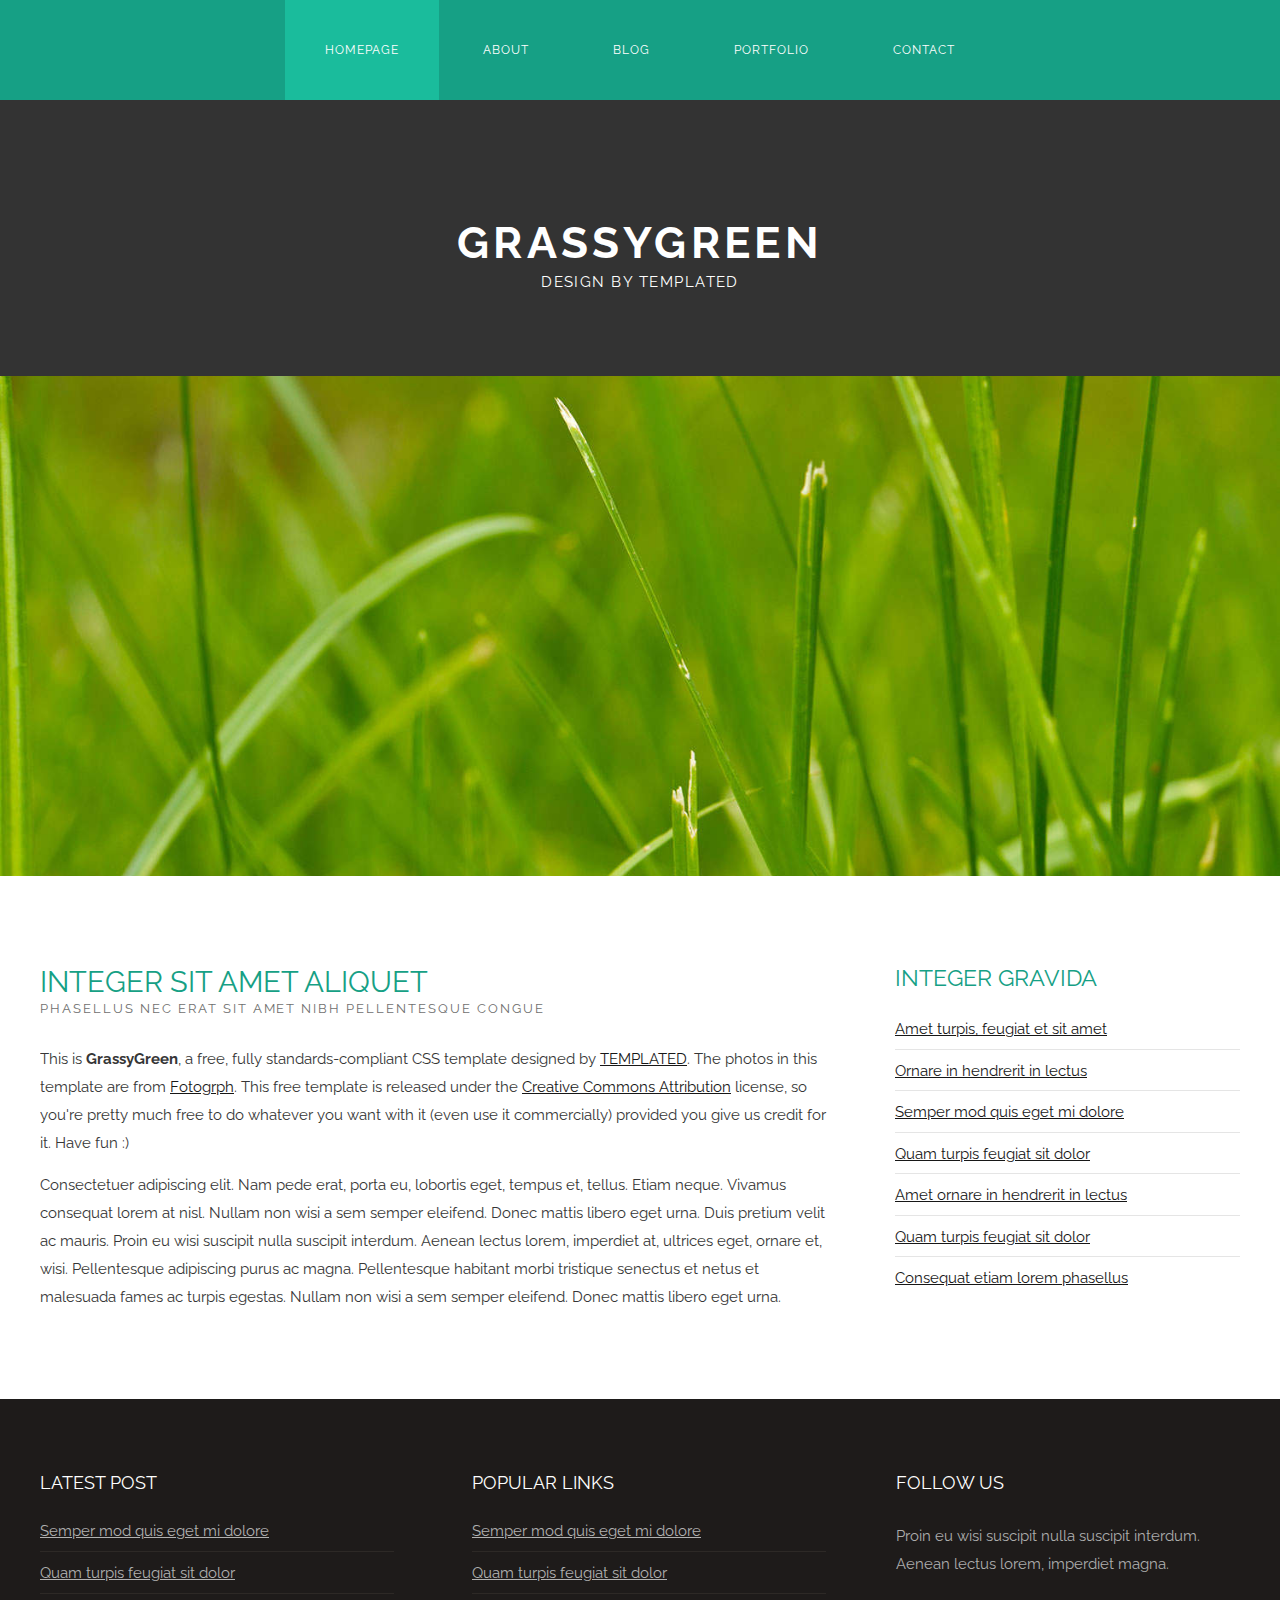
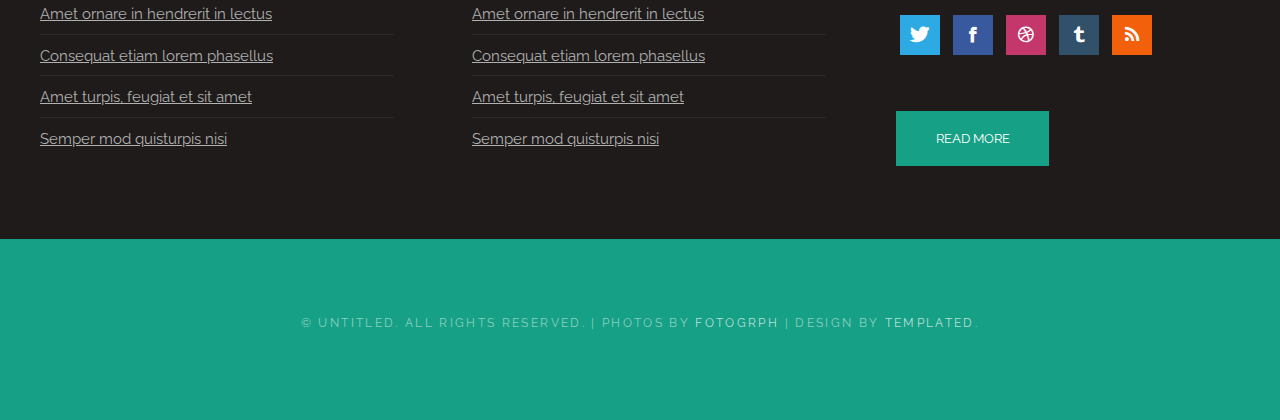
==== commit 87fbe84b: "Plantilla 2" ====
--- a/index.html
+++ b/index.html
@@ -1,510 +1,125 @@
-<!DOCTYPE HTML>
-<!--
-	Typify by TEMPLATED
-	templated.co @templatedco
-	Released for free under the Creative Commons Attribution 3.0 license (templated.co/license)
--->
-<html>
-	<head>
-		<title>Typify by TEMPLATED</title>
-		<meta charset="utf-8" />
-		<meta name="viewport" content="width=device-width, initial-scale=1" />
-		<!--[if lte IE 8]><script src="assets/js/ie/html5shiv.js"></script><![endif]-->
-		<link rel="stylesheet" href="assets/css/main.css" />
-		<!--[if lte IE 9]><link rel="stylesheet" href="assets/css/ie9.css" /><![endif]-->
-	</head>
-	<body>
-
-		<!-- Banner -->
-			<section id="banner">
-				<h2><strong>Typify</strong> is a free responsive site template</h2>
-				<p>Brought to you by Templated</p>
-				<ul class="actions">
-					<li><a href="#" class="button special">Get started</a></li>
-				</ul>
-			</section>
-
-		<!-- One -->
-			<section id="one" class="wrapper special">
-				<div class="inner">
-					<header class="major">
-						<h2>Lorem ipsum feugiat tempus</h2>
-					</header>
-					<div class="features">
-						<div class="feature">
-							<i class="fa fa-diamond"></i>
-							<h3>Etiam consequat</h3>
-							<p>Sed tempus feugiat adipiscing nisl cursus aliquam dolore.</p>
-						</div>
-						<div class="feature">
-							<i class="fa fa-copy"></i>
-							<h3>Sed adipiscing</h3>
-							<p>Sed tempus feugiat adipiscing nisl cursus aliquam dolore.</p>
-						</div>
-						<div class="feature">
-							<i class="fa fa-paper-plane-o"></i>
-							<h3>Feugiat nullam</h3>
-							<p>Sed tempus feugiat adipiscing nisl cursus aliquam dolore.</p>
-						</div>
-						<div class="feature">
-							<i class="fa fa-save"></i>
-							<h3>Amet imperdiet</h3>
-							<p>Sed tempus feugiat adipiscing nisl cursus aliquam dolore.</p>
-						</div>
-						<div class="feature">
-							<i class="fa fa-envelope-o"></i>
-							<h3>Tempus lorem</h3>
-							<p>Sed tempus feugiat adipiscing nisl cursus aliquam dolore.</p>
-						</div>
-					</div>
-				</div>
-			</section>
-
-		<!-- Two -->
-			<section id="two" class="wrapper style2 special">
-				<div class="inner narrow">
-					<header>
-						<h2>Get in touch</h2>
-					</header>
-					<form class="grid-form" method="post" action="#">
-						<div class="form-control narrow">
-							<label for="name">Name</label>
-							<input name="name" id="name" type="text">
-						</div>
-						<div class="form-control narrow">
-							<label for="email">Email</label>
-							<input name="email" id="email" type="email">
-						</div>
-						<div class="form-control">
-							<label for="message">Message</label>
-							<textarea name="message" id="message" rows="4"></textarea>
-						</div>
-						<ul class="actions">
-							<li><input value="Send Message" type="submit"></li>
-						</ul>
-					</form>
-				</div>
-			</section>
-
-		<!-- Three -->
-		<!--
-			<section id="three" class="wrapper">
-				<div class="inner">
-
-					<h2 id="content">Sample Content</h2>
-					<p>Praesent ac adipiscing ullamcorper semper ut amet ac risus. Lorem sapien ut odio odio nunc. Ac adipiscing nibh porttitor erat risus justo adipiscing adipiscing amet placerat accumsan. Vis. Faucibus odio magna tempus adipiscing a non. In mi primis arcu ut non accumsan vivamus ac blandit adipiscing adipiscing arcu metus praesent turpis eu ac lacinia nunc ac commodo gravida adipiscing eget accumsan ac nunc adipiscing adipiscing.</p>
-					<div class="row">
-						<div class="6u 12u$(small)">
-							<h3>Sem turpis amet semper</h3>
-							<p>Nunc lacinia ante nunc ac lobortis. Interdum adipiscing gravida odio porttitor sem non mi integer non faucibus ornare mi ut ante amet placerat aliquet. Volutpat commodo eu sed ante lacinia. Sapien a lorem in integer ornare praesent commodo adipiscing arcu in massa commodo lorem accumsan at odio massa ac ac. Semper adipiscing varius montes viverra nibh in adipiscing blandit tempus accumsan.</p>
-						</div>
-						<div class="6u$ 12u$(small)">
-							<h3>Magna odio tempus commodo</h3>
-							<p>In arcu accumsan arcu adipiscing accumsan orci ac. Felis id enim aliquet. Accumsan ac integer lobortis commodo ornare aliquet accumsan erat tempus amet porttitor. Ante commodo blandit adipiscing integer semper orci eget. Faucibus commodo adipiscing mi eu nullam accumsan morbi arcu ornare odio mi adipiscing nascetur lacus ac interdum morbi accumsan vis mi accumsan ac praesent.</p>
-						</div>
-						<div class="4u 12u$(medium)">
-							<h3>Interdum sapien gravida</h3>
-							<p>Nunc lacinia ante nunc ac lobortis. Interdum adipiscing gravida odio porttitor sem non mi integer non faucibus ornare mi ut ante amet placerat aliquet. Volutpat eu sed ante lacinia sapien lorem accumsan varius montes viverra nibh in adipiscing blandit tempus accumsan.</p>
-						</div>
-						<div class="4u 12u$(medium)">
-							<h3>Faucibus consequat lorem</h3>
-							<p>Nunc lacinia ante nunc ac lobortis. Interdum adipiscing gravida odio porttitor sem non mi integer non faucibus ornare mi ut ante amet placerat aliquet. Volutpat eu sed ante lacinia sapien lorem accumsan varius montes viverra nibh in adipiscing blandit tempus accumsan.</p>
-						</div>
-						<div class="4u$ 12u$(medium)">
-							<h3>Accumsan montes viverra</h3>
-							<p>Nunc lacinia ante nunc ac lobortis. Interdum adipiscing gravida odio porttitor sem non mi integer non faucibus ornare mi ut ante amet placerat aliquet. Volutpat eu sed ante lacinia sapien lorem accumsan varius montes viverra nibh in adipiscing blandit tempus accumsan.</p>
-						</div>
-					</div>
-
-					<hr class="major" />
-
-					<h2 id="elements">Elements</h2>
-					<div class="row 200%">
-						<div class="6u 12u$(medium)">
-
-							<h3>Text</h3>
-							<p>This is <b>bold</b> and this is <strong>strong</strong>. This is <i>italic</i> and this is <em>emphasized</em>.
-							This is <sup>superscript</sup> text and this is <sub>subscript</sub> text.
-							This is <u>underlined</u> and this is code: <code>for (;;) { ... }</code>.
-							Finally, this is a <a href="#">link</a>.</p>
-							<hr />
-							<h2>Heading Level 2</h2>
-							<h3>Heading Level 3</h3>
-							<h4>Heading Level 4</h4>
-							<h5>Heading Level 5</h5>
-							<h6>Heading Level 6</h6>
-							<hr />
-							<header>
-								<h2>Heading with a Subtitle</h2>
-								<p>Lorem ipsum dolor sit amet nullam id egestas urna aliquam</p>
-							</header>
-							<p>Nunc lacinia ante nunc ac lobortis. Interdum adipiscing gravida odio porttitor sem non mi integer non faucibus ornare mi ut ante amet placerat aliquet. Volutpat eu sed ante lacinia sapien lorem accumsan varius montes viverra nibh in adipiscing blandit tempus accumsan.</p>
-							<header>
-								<h3>Heading with a Subtitle</h3>
-								<p>Lorem ipsum dolor sit amet nullam id egestas urna aliquam</p>
-							</header>
-							<p>Nunc lacinia ante nunc ac lobortis. Interdum adipiscing gravida odio porttitor sem non mi integer non faucibus ornare mi ut ante amet placerat aliquet. Volutpat eu sed ante lacinia sapien lorem accumsan varius montes viverra nibh in adipiscing blandit tempus accumsan.</p>
-							<header>
-								<h4>Heading with a Subtitle</h4>
-								<p>Lorem ipsum dolor sit amet nullam id egestas urna aliquam</p>
-							</header>
-							<p>Nunc lacinia ante nunc ac lobortis. Interdum adipiscing gravida odio porttitor sem non mi integer non faucibus ornare mi ut ante amet placerat aliquet. Volutpat eu sed ante lacinia sapien lorem accumsan varius montes viverra nibh in adipiscing blandit tempus accumsan.</p>
-
-							<h3>Lists</h3>
-							<div class="row">
-								<div class="6u 12u$(small)">
-
-									<h4>Unordered</h4>
-									<ul>
-										<li>Dolor pulvinar etiam magna etiam.</li>
-										<li>Sagittis adipiscing lorem eleifend.</li>
-										<li>Felis enim feugiat dolore viverra.</li>
-									</ul>
-
-									<h4>Alternate</h4>
-									<ul class="alt">
-										<li>Dolor pulvinar etiam magna etiam.</li>
-										<li>Sagittis adipiscing lorem eleifend.</li>
-										<li>Felis enim feugiat dolore viverra.</li>
-									</ul>
-
-								</div>
-								<div class="6u$ 12u$(small)">
-
-									<h4>Ordered</h4>
-									<ol>
-										<li>Dolor pulvinar etiam magna etiam.</li>
-										<li>Etiam vel felis at lorem sed viverra.</li>
-										<li>Felis enim feugiat dolore viverra.</li>
-										<li>Dolor pulvinar etiam magna etiam.</li>
-										<li>Etiam vel felis at lorem sed viverra.</li>
-										<li>Felis enim feugiat dolore viverra.</li>
-									</ol>
-
-									<h4>Icons</h4>
-									<ul class="icons">
-										<li><a href="#" class="icon fa-twitter"><span class="label">Twitter</span></a></li>
-										<li><a href="#" class="icon fa-facebook"><span class="label">Facebook</span></a></li>
-										<li><a href="#" class="icon fa-instagram"><span class="label">Instagram</span></a></li>
-										<li><a href="#" class="icon fa-github"><span class="label">Github</span></a></li>
-										<li><a href="#" class="icon fa-dribbble"><span class="label">Dribbble</span></a></li>
-										<li><a href="#" class="icon fa-tumblr"><span class="label">Tumblr</span></a></li>
-									</ul>
-
-								</div>
-							</div>
-							<h4>Definition</h4>
-							<dl>
-								<dt>Item 1</dt>
-								<dd>
-									<p>Lorem ipsum dolor vestibulum ante ipsum primis in faucibus vestibulum. Blandit adipiscing eu felis iaculis volutpat ac adipiscing accumsan eu faucibus. Integer ac pellentesque praesent.</p>
-								</dd>
-								<dt>Item 2</dt>
-								<dd>
-									<p>Lorem ipsum dolor vestibulum ante ipsum primis in faucibus vestibulum. Blandit adipiscing eu felis iaculis volutpat ac adipiscing accumsan eu faucibus. Integer ac pellentesque praesent.</p>
-								</dd>
-								<dt>Item 3</dt>
-								<dd>
-									<p>Lorem ipsum dolor vestibulum ante ipsum primis in faucibus vestibulum. Blandit adipiscing eu felis iaculis volutpat ac adipiscing accumsan eu faucibus. Integer ac pellentesque praesent.</p>
-								</dd>
-							</dl>
-
-							<h4>Actions</h4>
-							<ul class="actions">
-								<li><a href="#" class="button special">Default</a></li>
-								<li><a href="#" class="button">Default</a></li>
-								<li><a href="#" class="button alt">Default</a></li>
-							</ul>
-							<ul class="actions small">
-								<li><a href="#" class="button special small">Small</a></li>
-								<li><a href="#" class="button small">Small</a></li>
-								<li><a href="#" class="button alt small">Small</a></li>
-							</ul>
-							<div class="row">
-								<div class="3u 12u$(small)">
-									<ul class="actions vertical">
-										<li><a href="#" class="button special">Default</a></li>
-										<li><a href="#" class="button">Default</a></li>
-										<li><a href="#" class="button alt">Default</a></li>
-									</ul>
-								</div>
-								<div class="3u 12u$(small)">
-									<ul class="actions vertical small">
-										<li><a href="#" class="button special small">Small</a></li>
-										<li><a href="#" class="button small">Small</a></li>
-										<li><a href="#" class="button alt small">Small</a></li>
-									</ul>
-								</div>
-								<div class="3u 12u$(small)">
-									<ul class="actions vertical">
-										<li><a href="#" class="button special fit">Default</a></li>
-										<li><a href="#" class="button fit">Default</a></li>
-										<li><a href="#" class="button alt fit">Default</a></li>
-									</ul>
-								</div>
-								<div class="3u$ 12u$(small)">
-									<ul class="actions vertical small">
-										<li><a href="#" class="button special small fit">Small</a></li>
-										<li><a href="#" class="button small fit">Small</a></li>
-										<li><a href="#" class="button alt small fit">Small</a></li>
-									</ul>
-								</div>
-							</div>
-
-							<h3>Blockquote</h3>
-							<blockquote>Fringilla nisl. Donec accumsan interdum nisi, quis tincidunt felis sagittis eget tempus euismod. Vestibulum ante ipsum primis in faucibus vestibulum. Blandit adipiscing eu felis iaculis volutpat ac adipiscing accumsan faucibus. Vestibulum ante ipsum primis in faucibus vestibulum. Blandit adipiscing eu felis.</blockquote>
-
-							<h3>Table</h3>
-							<h4>Default</h4>
-							<div class="table-wrapper">
-								<table>
-									<thead>
-										<tr>
-											<th>Name</th>
-											<th>Description</th>
-											<th>Price</th>
-										</tr>
-									</thead>
-									<tbody>
-										<tr>
-											<td>Item 1</td>
-											<td>Ante turpis integer aliquet porttitor.</td>
-											<td>29.99</td>
-										</tr>
-										<tr>
-											<td>Item 2</td>
-											<td>Vis ac commodo adipiscing arcu aliquet.</td>
-											<td>19.99</td>
-										</tr>
-										<tr>
-											<td>Item 3</td>
-											<td> Morbi faucibus arcu accumsan lorem.</td>
-											<td>29.99</td>
-										</tr>
-										<tr>
-											<td>Item 4</td>
-											<td>Vitae integer tempus condimentum.</td>
-											<td>19.99</td>
-										</tr>
-										<tr>
-											<td>Item 5</td>
-											<td>Ante turpis integer aliquet porttitor.</td>
-											<td>29.99</td>
-										</tr>
-									</tbody>
-									<tfoot>
-										<tr>
-											<td colspan="2"></td>
-											<td>100.00</td>
-										</tr>
-									</tfoot>
-								</table>
-							</div>
-
-							<h4>Alternate</h4>
-							<div class="table-wrapper">
-								<table class="alt">
-									<thead>
-										<tr>
-											<th>Name</th>
-											<th>Description</th>
-											<th>Price</th>
-										</tr>
-									</thead>
-									<tbody>
-										<tr>
-											<td>Item 1</td>
-											<td>Ante turpis integer aliquet porttitor.</td>
-											<td>29.99</td>
-										</tr>
-										<tr>
-											<td>Item 2</td>
-											<td>Vis ac commodo adipiscing arcu aliquet.</td>
-											<td>19.99</td>
-										</tr>
-										<tr>
-											<td>Item 3</td>
-											<td> Morbi faucibus arcu accumsan lorem.</td>
-											<td>29.99</td>
-										</tr>
-										<tr>
-											<td>Item 4</td>
-											<td>Vitae integer tempus condimentum.</td>
-											<td>19.99</td>
-										</tr>
-										<tr>
-											<td>Item 5</td>
-											<td>Ante turpis integer aliquet porttitor.</td>
-											<td>29.99</td>
-										</tr>
-									</tbody>
-									<tfoot>
-										<tr>
-											<td colspan="2"></td>
-											<td>100.00</td>
-										</tr>
-									</tfoot>
-								</table>
-							</div>
-
-						</div>
-						<div class="6u$ 12u$(medium)">
-
-							<h3>Buttons</h3>
-							<ul class="actions">
-								<li><a href="#" class="button special">Special</a></li>
-								<li><a href="#" class="button">Default</a></li>
-								<li><a href="#" class="button alt">Alternate</a></li>
-							</ul>
-							<ul class="actions">
-								<li><a href="#" class="button special big">Big</a></li>
-								<li><a href="#" class="button">Default</a></li>
-								<li><a href="#" class="button alt small">Small</a></li>
-							</ul>
-							<ul class="actions fit">
-								<li><a href="#" class="button special fit">Fit</a></li>
-								<li><a href="#" class="button fit">Fit</a></li>
-								<li><a href="#" class="button alt fit">Fit</a></li>
-							</ul>
-							<ul class="actions fit small">
-								<li><a href="#" class="button special fit small">Fit + Small</a></li>
-								<li><a href="#" class="button fit small">Fit + Small</a></li>
-								<li><a href="#" class="button alt fit small">Fit + Small</a></li>
-							</ul>
-							<ul class="actions">
-								<li><a href="#" class="button special icon fa-search">Icon</a></li>
-								<li><a href="#" class="button icon fa-download">Icon</a></li>
-								<li><a href="#" class="button alt icon fa-check">Icon</a></li>
-							</ul>
-							<ul class="actions">
-								<li><span class="button special disabled">Special</span></li>
-								<li><span class="button disabled">Default</span></li>
-								<li><span class="button alt disabled">Alternate</span></li>
-							</ul>
-
-							<h3>Form</h3>
-							<form method="post" action="#">
-								<div class="row uniform">
-									<div class="6u 12u$(xsmall)">
-										<input type="text" name="name" id="name" value="" placeholder="Name" />
-									</div>
-									<div class="6u$ 12u$(xsmall)">
-										<input type="email" name="email" id="email" value="" placeholder="Email" />
-									</div>
-									<div class="12u$">
-										<div class="select-wrapper">
-											<select name="category" id="category">
-												<option value="">- Category -</option>
-												<option value="1">Manufacturing</option>
-												<option value="1">Shipping</option>
-												<option value="1">Administration</option>
-												<option value="1">Human Resources</option>
-											</select>
-										</div>
-									</div>
-									<div class="4u 12u$(small)">
-										<input type="radio" id="priority-low" name="priority" checked>
-										<label for="priority-low">Low Priority</label>
-									</div>
-									<div class="4u 12u$(small)">
-										<input type="radio" id="priority-normal" name="priority">
-										<label for="priority-normal">Normal Priority</label>
-									</div>
-									<div class="4u$ 12u$(small)">
-										<input type="radio" id="priority-high" name="priority">
-										<label for="priority-high">High Priority</label>
-									</div>
-									<div class="6u 12u$(small)">
-										<input type="checkbox" id="copy" name="copy">
-										<label for="copy">Email me a copy of this message</label>
-									</div>
-									<div class="6u$ 12u$(small)">
-										<input type="checkbox" id="human" name="human" checked>
-										<label for="human">I am a human and not a robot</label>
-									</div>
-									<div class="12u$">
-										<textarea name="message" id="message" placeholder="Enter your message" rows="6"></textarea>
-									</div>
-									<div class="12u$">
-										<ul class="actions">
-											<li><input type="submit" value="Send Message" /></li>
-											<li><input type="reset" value="Reset" class="alt" /></li>
-										</ul>
-									</div>
-								</div>
-							</form>
-
-							<hr />
-
-							<form method="post" action="#">
-								<div class="row uniform">
-									<div class="9u 12u$(small)">
-										<input type="text" name="query" id="query" value="" placeholder="Query" />
-									</div>
-									<div class="3u$ 12u$(small)">
-										<input type="submit" value="Search" class="fit" />
-									</div>
-								</div>
-							</form>
-
-							<h3>Image</h3>
-							<h4>Fit</h4>
-							<span class="image fit"><img src="images/pic01.jpg" alt="" /></span>
-							<div class="box alt">
-								<div class="row 50% uniform">
-									<div class="4u"><span class="image fit"><img src="images/pic01.jpg" alt="" /></span></div>
-									<div class="4u"><span class="image fit"><img src="images/pic01.jpg" alt="" /></span></div>
-									<div class="4u$"><span class="image fit"><img src="images/pic01.jpg" alt="" /></span></div>
-									<div class="4u"><span class="image fit"><img src="images/pic01.jpg" alt="" /></span></div>
-									<div class="4u"><span class="image fit"><img src="images/pic01.jpg" alt="" /></span></div>
-									<div class="4u$"><span class="image fit"><img src="images/pic01.jpg" alt="" /></span></div>
-									<div class="4u"><span class="image fit"><img src="images/pic01.jpg" alt="" /></span></div>
-									<div class="4u"><span class="image fit"><img src="images/pic01.jpg" alt="" /></span></div>
-									<div class="4u$"><span class="image fit"><img src="images/pic01.jpg" alt="" /></span></div>
-								</div>
-							</div>
-
-							<h4>Left &amp; Right</h4>
-							<p><span class="image left"><img src="images/pic02.jpg" alt="" /></span>Lorem ipsum dolor sit accumsan interdum nisi, quis tincidunt felis sagittis eget. tempus euismod. Vestibulum ante ipsum primis in faucibus vestibulum. Blandit adipiscing eu felis iaculis volutpat ac adipiscing accumsan eu faucibus. Integer ac pellentesque praesent tincidunt felis sagittis eget. tempus euismod. Vestibulum ante ipsum primis sagittis eget. tempus euismod. Vestibulum ante ipsum primis in faucibus vestibulum. Blandit adipiscing eu felis iaculis volutpat ac adipiscing accumsan eu faucibus. Integer ac pellentesque praesent tincidunt felis sagittis eget. tempus euismod. Vestibulum ante ipsum primis in faucibus vestibulum. Blandit adipiscing eu felis iaculis volutpat ac adipiscing accumsan eu faucibus. Integer ac pellentesque praesent. Vestibulum ante ipsum primis in faucibus magna blandit adipiscing eu felis iaculis volutpat lorem ipsum dolor sit amet dolor consequat.</p>
-							<p><span class="image right"><img src="images/pic02.jpg" alt="" /></span>Lorem ipsum dolor sit accumsan interdum nisi, quis tincidunt felis sagittis eget. tempus euismod. Vestibulum ante ipsum primis in faucibus vestibulum. Blandit adipiscing eu felis iaculis volutpat ac adipiscing accumsan eu faucibus. Integer ac pellentesque praesent tincidunt felis sagittis eget. tempus euismod. Vestibulum ante ipsum primis sagittis eget. tempus euismod. Vestibulum ante ipsum primis in faucibus vestibulum. Blandit adipiscing eu felis iaculis volutpat ac adipiscing accumsan eu faucibus. Integer ac pellentesque praesent tincidunt felis sagittis eget. tempus euismod. Vestibulum ante ipsum primis in faucibus vestibulum. Blandit adipiscing eu felis iaculis volutpat ac adipiscing accumsan eu faucibus. Integer ac pellentesque praesent. Vestibulum ante ipsum primis in faucibus magna blandit adipiscing eu felis iaculis volutpat lorem ipsum dolor sit amet dolor consequat.</p>
-
-							<h3>Box</h3>
-							<div class="box">
-								<p>Felis sagittis eget tempus primis in faucibus vestibulum. Blandit adipiscing eu felis iaculis volutpat ac adipiscing accumsan eu faucibus. Integer ac pellentesque praesent tincidunt felis sagittis eget. tempus euismod. Magna sed etiam ante ipsum primis in faucibus vestibulum. Blandit adipiscing eu ipsum primis in faucibus vestibulum. Blandit adipiscing eu felis iaculis volutpat ac adipiscing accumsan eu faucibus lorem ipsum dolor sit amet nullam.</p>
-							</div>
-
-							<h3>Preformatted</h3>
-							<pre><code>i = 0;
-
-while (!deck.isInOrder()) {
-    print 'Iteration ' + i;
-    deck.shuffle();
-    i++;
-}
-
-print 'It took ' + i + ' iterations to sort the deck.';
-</code></pre>
-
-						</div>
-					</div>
-
-				</div>
-			</section>
-		-->
-
-		<!-- Footer -->
-			<footer id="footer">
-				<div class="copyright">
-					&copy; Untitled. Design: <a href="http://templated.co/">TEMPLATED</a>.
-				</div>
-			</footer>
-
-		<!-- Scripts -->
-			<script src="assets/js/jquery.min.js"></script>
-			<script src="assets/js/skel.min.js"></script>
-			<script src="assets/js/util.js"></script>
-			<!--[if lte IE 8]><script src="assets/js/ie/respond.min.js"></script><![endif]-->
-			<script src="assets/js/main.js"></script>
-
-	</body>
-</html>+<!DOCTYPE html PUBLIC "-//W3C//DTD XHTML 1.0 Strict//EN" "http://www.w3.org/TR/xhtml1/DTD/xhtml1-strict.dtd">
+<!--
+Design by TEMPLATED
+http://templated.co
+Released for free under the Creative Commons Attribution License
+
+Name       : GrassyGreen 
+Description: A two-column, fixed-width design with dark color scheme.
+Version    : 1.0
+Released   : 20140310
+
+-->
+<html xmlns="http://www.w3.org/1999/xhtml">
+<head>
+<meta http-equiv="Content-Type" content="text/html; charset=utf-8" />
+<title>GrassyGreen</title>
+<meta name="keywords" content="" />
+<meta name="description" content="" />
+<link href="http://fonts.googleapis.com/css?family=Raleway:400,200,500,600,700,800,300" rel="stylesheet" />
+<link href="default.css" rel="stylesheet" type="text/css" media="all" />
+<link href="fonts.css" rel="stylesheet" type="text/css" media="all" />
+<!--[if IE 6]>
+<link href="default_ie6.css" rel="stylesheet" type="text/css" />
+<![endif]-->
+</head>
+<body>
+<div id="wrapper">
+	<div id="menu-wrapper">
+		<div id="menu" class="container">
+			<ul>
+				<li class="current_page_item"><a href="#">Homepage</a></li>
+				<li><a href="#">About</a></li>
+				<li><a href="#">Blog</a></li>
+				<li><a href="#">Portfolio</a></li>
+				<li><a href="#">Contact</a></li>
+			</ul>
+		</div>
+		<!-- end #menu --> 
+	<div id="header-wrapper">
+		<div id="header" class="container">
+			<div id="logo">
+				<h1><a href="#">GrassyGreen</a></h1>
+				<p>Design by <a href="http://templated.co" rel="nofollow">TEMPLATED</a></p>
+			</div>
+		</div>
+	</div>
+	</div>
+	<div id="banner"></div>
+	<div id="page" class="container">
+		<div id="content">
+			<div class="title">
+				<h2>Integer sit amet aliquet</h2>
+				<span class="byline">Phasellus nec erat sit amet nibh pellentesque congue</span> </div>
+			<p>This is <strong>GrassyGreen</strong>, a free, fully standards-compliant CSS template designed by <a href="http://templated.co" rel="nofollow">TEMPLATED</a>. The photos in this template are from <a href="http://fotogrph.com/"> Fotogrph</a>. This free template is released under the <a href="http://templated.co/license">Creative Commons Attribution</a> license, so you're pretty much free to do whatever you want with it (even use it commercially) provided you give us credit for it. Have fun :) </p>
+			<p>Consectetuer adipiscing elit. Nam pede erat, porta eu, lobortis eget, tempus et, tellus. Etiam neque. Vivamus consequat lorem at nisl. Nullam non wisi a sem semper eleifend. Donec mattis libero eget urna. Duis pretium velit ac mauris. Proin eu wisi suscipit nulla suscipit interdum. Aenean lectus lorem, imperdiet at, ultrices eget, ornare et, wisi. Pellentesque adipiscing purus ac magna. Pellentesque habitant morbi tristique senectus et netus et malesuada fames ac turpis egestas.  Nullam non wisi a sem semper eleifend. Donec mattis libero eget urna. </p>
+		</div>
+		<div id="sidebar">
+			<div class="box2">
+				<div class="title">
+					<h2>Integer gravida</h2>
+				</div>
+				<ul class="style2">
+					<li><a href="#">Amet turpis, feugiat et sit amet</a></li>
+					<li><a href="#">Ornare in hendrerit in lectus</a></li>
+					<li><a href="#">Semper mod quis eget mi dolore</a></li>
+					<li><a href="#">Quam turpis feugiat sit dolor</a></li>
+					<li><a href="#">Amet ornare in hendrerit in lectus</a></li>
+					<li><a href="#">Quam turpis feugiat sit dolor</a></li>
+					<li><a href="#">Consequat etiam lorem phasellus</a></li>
+				</ul>
+			</div>
+		</div>
+	</div>
+</div>
+	
+
+<div id="footer-wrapper">
+	<div id="footer" class="container">
+		<div id="box1">
+			<div class="title">
+				<h2>Latest Post</h2>
+			</div>
+			<ul class="style1">
+				<li><a href="#">Semper mod quis eget mi dolore</a></li>
+				<li><a href="#">Quam turpis feugiat sit dolor</a></li>
+				<li><a href="#">Amet ornare in hendrerit in lectus</a></li>
+				<li><a href="#">Consequat etiam lorem phasellus</a></li>
+				<li><a href="#">Amet turpis, feugiat et sit amet</a></li>
+				<li><a href="#">Semper mod quisturpis nisi</a></li>
+			</ul>
+		</div>
+		<div id="box2">
+			<div class="title">
+				<h2>Popular Links</h2>
+			</div>
+			<ul class="style1">
+				<li><a href="#">Semper mod quis eget mi dolore</a></li>
+				<li><a href="#">Quam turpis feugiat sit dolor</a></li>
+				<li><a href="#">Amet ornare in hendrerit in lectus</a></li>
+				<li><a href="#">Consequat etiam lorem phasellus</a></li>
+				<li><a href="#">Amet turpis, feugiat et sit amet</a></li>
+				<li><a href="#">Semper mod quisturpis nisi</a></li>
+			</ul>
+		</div>
+		<div id="box3">
+			<div class="title">
+				<h2>Follow Us</h2>
+			</div>
+			<p>Proin eu wisi suscipit nulla suscipit interdum. Aenean lectus lorem, imperdiet magna.</p>
+			<ul class="contact">
+				<li><a href="#" class="icon icon-twitter"><span>Twitter</span></a></li>
+				<li><a href="#" class="icon icon-facebook"><span>Facebook</span></a></li>
+				<li><a href="#" class="icon icon-dribbble"><span>Dribbble</span></a></li>
+				<li><a href="#" class="icon icon-tumblr"><span>Tumblr</span></a></li>
+				<li><a href="#" class="icon icon-rss"><span>Pinterest</span></a></li>
+			</ul>
+				<a href="#" class="button">Read More</a> </div>
+		</div>
+	</div>
+</div>
+<div id="copyright" class="container">
+	<p>&copy; Untitled. All rights reserved. | Photos by <a href="http://fotogrph.com/">Fotogrph</a> | Design by <a href="http://templated.co" rel="nofollow">TEMPLATED</a>.</p>
+</div>
+</body>
+</html>
--- a/default.css
+++ b/default.css
@@ -0,0 +1,598 @@
+html, body {
+	height: 100%;
+}
+
+body {
+	margin: 0px;
+	padding: 0px;
+	background: #16a085;
+	font-family: 'Raleway', sans-serif;
+	font-size: 11pt;
+	font-weight: 400;
+	color: #363636;
+}
+
+
+h1, h2, h3 {
+	margin: 0;
+	padding: 0;
+}
+
+p, ol, ul {
+	margin-top: 0px;
+}
+
+p {
+	line-height: 190%;
+}
+
+strong {
+}
+
+a {
+	color: #171717;
+}
+
+a:hover {
+	text-decoration: none;
+}
+
+a img {
+	border: none;
+}
+
+	.image
+	{
+		display: inline-block;
+	}
+	
+		.image img
+		{
+			display: block;
+			width: 100%;
+		}
+
+	.image-full
+	{
+		display: block;
+		width: 100%;
+		margin: 0 0 2em 0;
+	}
+	
+	.image-left
+	{
+		float: left;
+		margin: 0 2em 2em 0;
+	}
+	
+	.image-centered
+	{
+		display: block;
+		margin: 0 0 2em 0;
+	}
+
+		.image-centered img
+		{
+			margin: 0 auto;
+			width: auto;
+		}
+
+hr {
+	display: none;
+}
+
+
+/*********************************************************************************/
+/* List Styles                                                                   */
+/*********************************************************************************/
+
+	ul.style1
+	{
+		margin: 0;
+		padding: 0;
+		list-style: none;
+	}
+	
+	ul.style1 li
+	{
+		border-top: solid 1px #E5E5E5;
+		padding: 0.80em 0;
+	}
+	
+	ul.style1 li:first-child
+	{
+		border-top: 0;
+		padding-top: 0;
+	}
+
+	ul.style2
+	{
+		margin: 0;
+		padding: 0;
+		list-style: none;
+	}
+	
+	ul.style2 li
+	{
+		border-top: solid 1px #E5E5E5;
+		padding: 0.80em 0;
+	}
+	
+	ul.style2 li:first-child
+	{
+		border-top: 0;
+		padding-top: 0;
+	}
+
+/*********************************************************************************/
+/* Social Icon Styles                                                            */
+/*********************************************************************************/
+
+	ul.contact
+	{
+		margin: 0;
+		padding: 1.5em 0em 2.5em 0em;
+		list-style: none;
+	}
+	
+	ul.contact li
+	{
+		display: inline-block;
+		padding: 0em 0.30em;
+		font-size: 1em;
+	}
+	
+	ul.contact li span
+	{
+		display: none;
+		margin: 0;
+		padding: 0;
+	}
+	
+	ul.contact li a
+	{
+		color: #FFF;
+	}
+	
+	ul.contact li a:before
+	{
+		display: inline-block;
+		background: #3f3f3f;
+		width: 40px;
+		height: 40px;
+		line-height: 40px;
+		text-align: center;
+		color: #FFFFFF;
+	}
+	
+	ul.contact li a.icon-twitter:before { background: #2DAAE4; }
+	ul.contact li a.icon-facebook:before { background: #39599F; }
+	ul.contact li a.icon-dribbble:before { background: #C4376B;	}
+	ul.contact li a.icon-tumblr:before { background: #31516A; }
+	ul.contact li a.icon-rss:before { background: #F2600B; }
+
+
+/*********************************************************************************/
+/* Heading Titles                                                                */
+/*********************************************************************************/
+
+	.title
+	{
+		margin-bottom: 2em;
+		text-transform: uppercase;
+	}
+
+	.title h2
+	{
+		font-weight: 400;
+		font-size: 2em;
+		color: #16a085;
+	}
+	
+	.title .byline
+	{
+		letter-spacing: 0.15em;
+		text-transform: uppercase;
+		font-weight: 400;
+		font-size: 0.90em;
+		color: #6F6F6F;
+	}
+
+/** WRAPPER */
+
+#wrapper {
+	background: #FFFFFF url(images/bg01.png) repeat;
+}
+
+#footer-wrapper
+{
+	background: #0F0F0F;
+}
+
+.container {
+	width: 1200px;
+	margin: 0px auto;
+}
+
+.clearfix {
+	clear: both;
+}
+
+
+/*********************************************************************************/
+/* Wrappers                                                                      */
+/*********************************************************************************/
+
+#header-wrapper
+{
+	overflow: hidden;
+	background: url(images/bg01.png) repeat;
+	background-size: 100%;
+	padding: 6em 0em 2em 0em;
+	background: #333333;
+}
+
+
+/*********************************************************************************/
+/* Header                                                                        */
+/*********************************************************************************/
+
+	#header 
+	{
+		position: relative;
+		overflow: hidden;
+		text-align: center;
+	}
+
+/*********************************************************************************/
+/* Logo                                                                          */
+/*********************************************************************************/
+
+	#logo 
+	{
+		width: 500px;
+		height: 100px;
+		margin: 0 auto;
+		padding: 2em 0em;
+		text-transform: uppercase;
+	}
+	
+	#logo h1
+	{
+		letter-spacing: 0.10em;
+		font-size: 3em;
+	}
+	
+	#logo p 
+	{
+		letter-spacing: 0.10em;
+		color: #FFF;
+	}
+	
+	#logo a 
+	{
+		text-decoration: none;
+		color: #FFF;
+	}
+
+/*********************************************************************************/
+/* Banner                                                                        */
+/*********************************************************************************/
+
+	#banner 
+	{
+		overflow: hidden;
+		height: 500px;
+		background: url(images/pic01.jpg) no-repeat center;
+		background-size: cover;
+	}
+	
+	#banner .image
+	{
+	}
+	
+
+/** MENU */
+
+#menu-wrapper
+{
+	background: #16a085;
+}
+
+#menu {
+	overflow: hidden;
+	height: 100px;
+}
+
+#menu ul {
+	margin: 0;
+	padding: 0px 0px 0px 0px;
+	list-style: none;
+	line-height: normal;
+	text-align: center;
+}
+
+#menu li {
+	display: inline-block;
+}
+
+#menu a {
+	display: block;
+	letter-spacing: 1px;
+	padding: 0px 40px;
+	text-decoration: none;
+	text-align: center;
+	text-transform: uppercase;
+	font-size: 0.80em;
+	line-height: 100px;
+	border: none;
+	color: #FFF;
+}
+
+#menu a:hover, #menu .current_page_item a {
+	text-decoration: none;
+}
+
+#menu .current_page_item a {
+	background: #1abc9c;
+}
+
+/** PAGE */
+
+#page
+{
+	position: relative;
+	overflow: hidden;
+	padding: 6em 0em 5em 0em;
+}
+
+/** CONTENT */
+
+#content
+{
+	float: left;
+	width: 790px;
+}
+
+/*********************************************************************************/
+/* Sidebar                                                                       */
+/*********************************************************************************/
+
+	#sidebar
+	{
+		float: right;
+		width: 345px;
+	}
+	
+	#sidebar .title h2
+	{
+		font-size: 1.6em;
+	}
+	
+	#sidebar .box1
+	{
+		margin-bottom: 3em;
+	}
+
+
+/*********************************************************************************/
+/* Copyright                                                                     */
+/*********************************************************************************/
+
+	#copyright
+	{
+		overflow: hidden;
+		padding: 5em 0em;
+		text-align: center;
+	}
+	
+	#copyright p
+	{
+		letter-spacing: 0.20em;
+		text-align: center;
+		text-transform: uppercase;
+		font-size: 0.80em;
+		color: rgba(255,255,255,.5);
+	}
+	
+	#copyright a
+	{
+		text-decoration: none;
+		color: rgba(255,255,255,.7);
+	}
+
+/*********************************************************************************/
+/* Welcome                                                                       */
+/*********************************************************************************/
+
+	#welcome
+	{
+		overflow: hidden;
+		padding: 5em 0em;
+		border-bottom: 1px solid #E5E5E5;
+		text-align: center;
+	}
+	
+	#welcome h2
+	{
+		letter-spacing: 0.20em;
+		text-transform: uppercase;
+		font-size: 2.6em;
+	}
+	
+	#welcome p
+	{
+		font-size: 1.3em;
+	}
+
+	#welcome .byline
+	{
+		display: block;
+		padding: 0em 0em 1.5em 0em;
+		letter-spacing: 0.15em;
+		text-transform: uppercase;
+		font-weight: 400;
+		font-size: 1.2em;
+		color: #6F6F6F;
+	}
+
+/*********************************************************************************/
+/* Portfolio                                                                     */
+/*********************************************************************************/
+
+	#portfolio-wrapper
+	{
+		background: rgba(0,0,0,.04);
+		padding: 6em 0em;
+		color: rgba(255,255,255,.7);
+	}
+	
+	#portfolio
+	{
+		overflow: hidden;
+	}
+	
+	#portfolio .title h2
+	{
+		font-size: 1.2em;
+		color: #FFF;
+	}
+
+	#portfolio .byline
+	{
+		font-size: 1em;
+		color: #EEA7C1;
+	}
+	
+	#column1,
+	#column2,
+	#column3,
+	#column4
+	{
+		width: 282px;
+	}
+	
+	#column1,
+	#column2
+	{
+		float: left;
+		margin-right: 24px;
+	}
+	
+	#column3
+	{
+		float: left;
+	}
+	
+	#column4
+	{
+		float: right;
+	}
+	
+/*********************************************************************************/
+/* Button Style                                                                  */
+/*********************************************************************************/
+
+	.button
+	{
+		display: inline-block;
+		margin-top: 1.5em;
+		padding: 1.50em 3em 1.50em 3em;
+		background: #16a085;
+		text-decoration: none;
+		text-transform: uppercase;
+		font-weight: 400;
+		font-size: 0.90em;
+		color: #FFF;
+	}
+	
+		.button:before
+		{
+			display: inline-block;
+			width: 40px;
+			height: 40px;
+			line-height: 40px;
+			border-radius: 20px;
+			text-align: center;
+			color: #FFF;
+		}
+
+/*********************************************************************************/
+/* Footer                                                                        */
+/*********************************************************************************/
+	
+	#footer-wrapper
+	{
+		overflow: hidden;
+		padding: 5em 0em;
+		background: #1E1B1A;
+	}
+
+	#footer
+	{
+		color: #ADADAD;
+	}
+	
+	#footer .title h2
+	{
+		font-weight: 400;
+		font-size: 1.2em;
+		color: #FFF;
+	}
+
+	#footer .title
+	{
+		border-color: #2D2926 !important;
+	}
+	
+	#footer .style1 li
+	{
+		border-color: #2D2926 !important;
+	}
+	
+	#footer .style1 a
+	{
+		font-size:1em;
+		color: #B1B1B1;
+	}
+	
+	#box1
+	{
+		float: left;
+		width: 354px;
+		margin-right: 24px;
+		padding-right: 30px;
+	}
+	
+	#box2
+	{
+		float: left;
+		width: 354px;
+		margin-left: 24px;
+		padding-right: 30px;
+	}
+	
+	#box3
+	{
+		float: right;
+		width: 344px;
+		padding-left: 40px;
+	}
+
+
+
+
+
+
+
+
+
+
+
+
+
+
+
+
+
+	--- a/fonts.css
+++ b/fonts.css
@@ -0,0 +1,378 @@
+@charset 'UTF-8';
+
+@font-face
+{
+	font-family: 'FontAwesome';
+	src: url('fonts/fontawesome-webfont.eot?v=3.0.1');
+	src: url('fonts/fontawesome-webfont.eot?#iefix&v=3.0.1') format('embedded-opentype'),
+	     url('fonts/fontawesome-webfont.woff?v=3.0.1') format('woff'),
+	     url('fonts/fontawesome-webfont.ttf?v=3.0.1') format('truetype'),
+	     url('fonts/fontawesome-webfont.svg#FontAwesome') format('svg');
+	font-weight: normal;
+	font-style: normal;
+}
+
+@font-face
+{
+	font-family: 'Font-Awesome-Social';
+	src: url('fonts/fontawesome-social-webfont.eot');
+	src: url('fonts/fontawesome-social-webfont.eot?#iefix') format('embedded-opentype'),
+	     url('fonts/fontawesome-social-webfont.woff') format('woff'),
+		 url('fonts/fontawesome-social-webfont.ttf') format('truetype'),
+		 url('fonts/fontawesome-social-webfont.svg#Font-Awesome-More') format('svg');
+	font-weight: normal;
+	font-style: normal;
+}
+
+/*********************************************************************************/
+/* Icons                                                                         */
+/*********************************************************************************/
+
+	/*
+		Powered by:
+		
+		Font Awesome (http://fortawesome.github.com/Font-Awesome/)
+		Font Awesome More (http://gregoryloucas.github.com/Font-Awesome-More/)
+	*/
+
+	.icon
+	{
+		text-decoration: none;
+	}
+
+		.icon:before
+		{
+			font-size: 1.25em;
+			text-decoration: none;
+			font-family: FontAwesome;
+			font-weight: normal;
+			font-style: normal;
+			-webkit-text-rendering: optimizeLegibility;
+			-moz-text-rendering: optimizeLegibility;
+			-ms-text-rendering: optimizeLegibility;
+			-o-text-rendering: optimizeLegibility;
+			text-rendering: optimizeLegibility;
+			-webkit-font-smoothing: antialiased;
+			-moz-font-smoothing: antialiased;
+			-ms-font-smoothing: antialiased;
+			-o-font-smoothing: antialiased;
+			font-smoothing: antialiased;
+			-webkit-font-feature-settings: "liga" 1, "dlig" 1;
+			-moz-font-feature-settings: "liga=1, dlig=1";
+			-ms-font-feature-settings: "liga" 1, "dlig" 1;
+			-o-font-feature-settings: "liga" 1, "dlig" 1;
+			font-feature-settings: "liga" 1, "dlig" 1;
+		}
+
+		.icon-glass:before                { content: "\f000"; }
+		.icon-music:before                { content: "\f001"; }
+		.icon-search:before               { content: "\f002"; }
+		.icon-envelope:before             { content: "\f003"; }
+		.icon-heart:before                { content: "\f004"; }
+		.icon-star:before                 { content: "\f005"; }
+		.icon-star-empty:before           { content: "\f006"; }
+		.icon-user:before                 { content: "\f007"; }
+		.icon-film:before                 { content: "\f008"; }
+		.icon-th-large:before             { content: "\f009"; }
+		.icon-th:before                   { content: "\f00a"; }
+		.icon-th-list:before              { content: "\f00b"; }
+		.icon-ok:before                   { content: "\f00c"; }
+		.icon-remove:before               { content: "\f00d"; }
+		.icon-zoom-in:before              { content: "\f00e"; }
+
+		.icon-zoom-out:before             { content: "\f010"; }
+		.icon-off:before                  { content: "\f011"; }
+		.icon-signal:before               { content: "\f012"; }
+		.icon-cog:before                  { content: "\f013"; }
+		.icon-trash:before                { content: "\f014"; }
+		.icon-home:before                 { content: "\f015"; }
+		.icon-file:before                 { content: "\f016"; }
+		.icon-time:before                 { content: "\f017"; }
+		.icon-road:before                 { content: "\f018"; }
+		.icon-download-alt:before         { content: "\f019"; }
+		.icon-download:before             { content: "\f01a"; }
+		.icon-upload:before               { content: "\f01b"; }
+		.icon-inbox:before                { content: "\f01c"; }
+		.icon-play-circle:before          { content: "\f01d"; }
+		.icon-repeat:before               { content: "\f01e"; }
+
+		/* \f020 doesn't work in Safari. all shifted one down */
+		.icon-refresh:before              { content: "\f021"; }
+		.icon-list-alt:before             { content: "\f022"; }
+		.icon-lock:before                 { content: "\f023"; }
+		.icon-flag:before                 { content: "\f024"; }
+		.icon-headphones:before           { content: "\f025"; }
+		.icon-volume-off:before           { content: "\f026"; }
+		.icon-volume-down:before          { content: "\f027"; }
+		.icon-volume-up:before            { content: "\f028"; }
+		.icon-qrcode:before               { content: "\f029"; }
+		.icon-barcode:before              { content: "\f02a"; }
+		.icon-tag:before                  { content: "\f02b"; }
+		.icon-tags:before                 { content: "\f02c"; }
+		.icon-book:before                 { content: "\f02d"; }
+		.icon-bookmark:before             { content: "\f02e"; }
+		.icon-print:before                { content: "\f02f"; }
+
+		.icon-camera:before               { content: "\f030"; }
+		.icon-font:before                 { content: "\f031"; }
+		.icon-bold:before                 { content: "\f032"; }
+		.icon-italic:before               { content: "\f033"; }
+		.icon-text-height:before          { content: "\f034"; }
+		.icon-text-width:before           { content: "\f035"; }
+		.icon-align-left:before           { content: "\f036"; }
+		.icon-align-center:before         { content: "\f037"; }
+		.icon-align-right:before          { content: "\f038"; }
+		.icon-align-justify:before        { content: "\f039"; }
+		.icon-list:before                 { content: "\f03a"; }
+		.icon-indent-left:before          { content: "\f03b"; }
+		.icon-indent-right:before         { content: "\f03c"; }
+		.icon-facetime-video:before       { content: "\f03d"; }
+		.icon-picture:before              { content: "\f03e"; }
+
+		.icon-pencil:before               { content: "\f040"; }
+		.icon-map-marker:before           { content: "\f041"; }
+		.icon-adjust:before               { content: "\f042"; }
+		.icon-tint:before                 { content: "\f043"; }
+		.icon-edit:before                 { content: "\f044"; }
+		.icon-share:before                { content: "\f045"; }
+		.icon-check:before                { content: "\f046"; }
+		.icon-move:before                 { content: "\f047"; }
+		.icon-step-backward:before        { content: "\f048"; }
+		.icon-fast-backward:before        { content: "\f049"; }
+		.icon-backward:before             { content: "\f04a"; }
+		.icon-play:before                 { content: "\f04b"; }
+		.icon-pause:before                { content: "\f04c"; }
+		.icon-stop:before                 { content: "\f04d"; }
+		.icon-forward:before              { content: "\f04e"; }
+
+		.icon-fast-forward:before         { content: "\f050"; }
+		.icon-step-forward:before         { content: "\f051"; }
+		.icon-eject:before                { content: "\f052"; }
+		.icon-chevron-left:before         { content: "\f053"; }
+		.icon-chevron-right:before        { content: "\f054"; }
+		.icon-plus-sign:before            { content: "\f055"; }
+		.icon-minus-sign:before           { content: "\f056"; }
+		.icon-remove-sign:before          { content: "\f057"; }
+		.icon-ok-sign:before              { content: "\f058"; }
+		.icon-question-sign:before        { content: "\f059"; }
+		.icon-info-sign:before            { content: "\f05a"; }
+		.icon-screenshot:before           { content: "\f05b"; }
+		.icon-remove-circle:before        { content: "\f05c"; }
+		.icon-ok-circle:before            { content: "\f05d"; }
+		.icon-ban-circle:before           { content: "\f05e"; }
+
+		.icon-arrow-left:before           { content: "\f060"; }
+		.icon-arrow-right:before          { content: "\f061"; }
+		.icon-arrow-up:before             { content: "\f062"; }
+		.icon-arrow-down:before           { content: "\f063"; }
+		.icon-share-alt:before            { content: "\f064"; }
+		.icon-resize-full:before          { content: "\f065"; }
+		.icon-resize-small:before         { content: "\f066"; }
+		.icon-plus:before                 { content: "\f067"; }
+		.icon-minus:before                { content: "\f068"; }
+		.icon-asterisk:before             { content: "\f069"; }
+		.icon-exclamation-sign:before     { content: "\f06a"; }
+		.icon-gift:before                 { content: "\f06b"; }
+		.icon-leaf:before                 { content: "\f06c"; }
+		.icon-fire:before                 { content: "\f06d"; }
+		.icon-eye-open:before             { content: "\f06e"; }
+
+		.icon-eye-close:before            { content: "\f070"; }
+		.icon-warning-sign:before         { content: "\f071"; }
+		.icon-plane:before                { content: "\f072"; }
+		.icon-calendar:before             { content: "\f073"; }
+		.icon-random:before               { content: "\f074"; }
+		.icon-comment:before              { content: "\f075"; }
+		.icon-magnet:before               { content: "\f076"; }
+		.icon-chevron-up:before           { content: "\f077"; }
+		.icon-chevron-down:before         { content: "\f078"; }
+		.icon-retweet:before              { content: "\f079"; }
+		.icon-shopping-cart:before        { content: "\f07a"; }
+		.icon-folder-close:before         { content: "\f07b"; }
+		.icon-folder-open:before          { content: "\f07c"; }
+		.icon-resize-vertical:before      { content: "\f07d"; }
+		.icon-resize-horizontal:before    { content: "\f07e"; }
+
+		.icon-bar-chart:before            { content: "\f080"; }
+		.icon-twitter-sign:before         { content: "\f081"; }
+		.icon-facebook-sign:before        { content: "\f082"; }
+		.icon-camera-retro:before         { content: "\f083"; }
+		.icon-key:before                  { content: "\f084"; }
+		.icon-cogs:before                 { content: "\f085"; }
+		.icon-comments:before             { content: "\f086"; }
+		.icon-thumbs-up:before            { content: "\f087"; }
+		.icon-thumbs-down:before          { content: "\f088"; }
+		.icon-star-half:before            { content: "\f089"; }
+		.icon-heart-empty:before          { content: "\f08a"; }
+		.icon-signout:before              { content: "\f08b"; }
+		.icon-linkedin-sign:before        { content: "\f08c"; }
+		.icon-pushpin:before              { content: "\f08d"; }
+		.icon-external-link:before        { content: "\f08e"; }
+
+		.icon-signin:before               { content: "\f090"; }
+		.icon-trophy:before               { content: "\f091"; }
+		.icon-github-sign:before          { content: "\f092"; }
+		.icon-upload-alt:before           { content: "\f093"; }
+		.icon-lemon:before                { content: "\f094"; }
+		.icon-phone:before                { content: "\f095"; }
+		.icon-check-empty:before          { content: "\f096"; }
+		.icon-bookmark-empty:before       { content: "\f097"; }
+		.icon-phone-sign:before           { content: "\f098"; }
+		.icon-twitter:before              { content: "\f099"; }
+		.icon-facebook:before             { content: "\f09a"; }
+		.icon-github:before               { content: "\f09b"; }
+		.icon-unlock:before               { content: "\f09c"; }
+		.icon-credit-card:before          { content: "\f09d"; }
+		.icon-rss:before                  { content: "\f09e"; }
+
+		.icon-hdd:before                  { content: "\f0a0"; }
+		.icon-bullhorn:before             { content: "\f0a1"; }
+		.icon-bell:before                 { content: "\f0a2"; }
+		.icon-certificate:before          { content: "\f0a3"; }
+		.icon-hand-right:before           { content: "\f0a4"; }
+		.icon-hand-left:before            { content: "\f0a5"; }
+		.icon-hand-up:before              { content: "\f0a6"; }
+		.icon-hand-down:before            { content: "\f0a7"; }
+		.icon-circle-arrow-left:before    { content: "\f0a8"; }
+		.icon-circle-arrow-right:before   { content: "\f0a9"; }
+		.icon-circle-arrow-up:before      { content: "\f0aa"; }
+		.icon-circle-arrow-down:before    { content: "\f0ab"; }
+		.icon-globe:before                { content: "\f0ac"; }
+		.icon-wrench:before               { content: "\f0ad"; }
+		.icon-tasks:before                { content: "\f0ae"; }
+
+		.icon-filter:before               { content: "\f0b0"; }
+		.icon-briefcase:before            { content: "\f0b1"; }
+		.icon-fullscreen:before           { content: "\f0b2"; }
+
+		.icon-group:before                { content: "\f0c0"; }
+		.icon-link:before                 { content: "\f0c1"; }
+		.icon-cloud:before                { content: "\f0c2"; }
+		.icon-beaker:before               { content: "\f0c3"; }
+		.icon-cut:before                  { content: "\f0c4"; }
+		.icon-copy:before                 { content: "\f0c5"; }
+		.icon-paper-clip:before           { content: "\f0c6"; }
+		.icon-save:before                 { content: "\f0c7"; }
+		.icon-sign-blank:before           { content: "\f0c8"; }
+		.icon-reorder:before              { content: "\f0c9"; }
+		.icon-list-ul:before              { content: "\f0ca"; }
+		.icon-list-ol:before              { content: "\f0cb"; }
+		.icon-strikethrough:before        { content: "\f0cc"; }
+		.icon-underline:before            { content: "\f0cd"; }
+		.icon-table:before                { content: "\f0ce"; }
+
+		.icon-magic:before                { content: "\f0d0"; }
+		.icon-truck:before                { content: "\f0d1"; }
+		.icon-pinterest:before            { content: "\f0d2"; }
+		.icon-pinterest-sign:before       { content: "\f0d3"; }
+		.icon-google-plus-sign:before     { content: "\f0d4"; }
+		.icon-google-plus:before          { content: "\f0d5"; }
+		.icon-money:before                { content: "\f0d6"; }
+		.icon-caret-down:before           { content: "\f0d7"; }
+		.icon-caret-up:before             { content: "\f0d8"; }
+		.icon-caret-left:before           { content: "\f0d9"; }
+		.icon-caret-right:before          { content: "\f0da"; }
+		.icon-columns:before              { content: "\f0db"; }
+		.icon-sort:before                 { content: "\f0dc"; }
+		.icon-sort-down:before            { content: "\f0dd"; }
+		.icon-sort-up:before              { content: "\f0de"; }
+
+		.icon-envelope-alt:before         { content: "\f0e0"; }
+		.icon-linkedin:before             { content: "\f0e1"; }
+		.icon-undo:before                 { content: "\f0e2"; }
+		.icon-legal:before                { content: "\f0e3"; }
+		.icon-dashboard:before            { content: "\f0e4"; }
+		.icon-comment-alt:before          { content: "\f0e5"; }
+		.icon-comments-alt:before         { content: "\f0e6"; }
+		.icon-bolt:before                 { content: "\f0e7"; }
+		.icon-sitemap:before              { content: "\f0e8"; }
+		.icon-umbrella:before             { content: "\f0e9"; }
+		.icon-paste:before                { content: "\f0ea"; }
+		.icon-lightbulb:before            { content: "\f0eb"; }
+		.icon-exchange:before             { content: "\f0ec"; }
+		.icon-cloud-download:before       { content: "\f0ed"; }
+		.icon-cloud-upload:before         { content: "\f0ee"; }
+
+		.icon-user-md:before              { content: "\f0f0"; }
+		.icon-stethoscope:before          { content: "\f0f1"; }
+		.icon-suitcase:before             { content: "\f0f2"; }
+		.icon-bell-alt:before             { content: "\f0f3"; }
+		.icon-coffee:before               { content: "\f0f4"; }
+		.icon-food:before                 { content: "\f0f5"; }
+		.icon-file-alt:before             { content: "\f0f6"; }
+		.icon-building:before             { content: "\f0f7"; }
+		.icon-hospital:before             { content: "\f0f8"; }
+		.icon-ambulance:before            { content: "\f0f9"; }
+		.icon-medkit:before               { content: "\f0fa"; }
+		.icon-fighter-jet:before          { content: "\f0fb"; }
+		.icon-beer:before                 { content: "\f0fc"; }
+		.icon-h-sign:before               { content: "\f0fd"; }
+		.icon-plus-sign-alt:before        { content: "\f0fe"; }
+
+		.icon-double-angle-left:before    { content: "\f100"; }
+		.icon-double-angle-right:before   { content: "\f101"; }
+		.icon-double-angle-up:before      { content: "\f102"; }
+		.icon-double-angle-down:before    { content: "\f103"; }
+		.icon-angle-left:before           { content: "\f104"; }
+		.icon-angle-right:before          { content: "\f105"; }
+		.icon-angle-up:before             { content: "\f106"; }
+		.icon-angle-down:before           { content: "\f107"; }
+		.icon-desktop:before              { content: "\f108"; }
+		.icon-laptop:before               { content: "\f109"; }
+		.icon-tablet:before               { content: "\f10a"; }
+		.icon-mobile-phone:before         { content: "\f10b"; }
+		.icon-circle-blank:before         { content: "\f10c"; }
+		.icon-quote-left:before           { content: "\f10d"; }
+		.icon-quote-right:before          { content: "\f10e"; }
+
+		.icon-spinner:before              { content: "\f110"; }
+		.icon-circle:before               { content: "\f111"; }
+		.icon-reply:before                { content: "\f112"; }
+		.icon-github-alt:before           { content: "\f113"; }
+		.icon-folder-close-alt:before     { content: "\f114"; }
+		.icon-folder-open-alt:before      { content: "\f115"; }
+
+		.icon-blogger-sign:before,.icon-blogger:before,.icon-delicious:before,.icon-dribbble-sign:before,.icon-dribbble:before,.icon-dropbox:before,.icon-drupal:before,.icon-evernote-sign:before,.icon-evernote:before,.icon-flickr-sign:before,.icon-flickr:before,.icon-forrst-sign:before,.icon-forrst:before,.icon-foursquare-sign:before,.icon-foursquare:before,.icon-git-fork:before,.icon-hacker-news:before,.icon-instagram:before,.icon-lastfm-sign:before,.icon-lastfm:before,.icon-paypal:before,.icon-picasa-sign:before,.icon-picasa:before,.icon-reddit:before,.icon-share-this-sign:before,.icon-share-this:before,.icon-skype:before,.icon-soundcloud:before,.icon-spotify:before,.icon-stack-overflow:before,.icon-tumblr-sign:before,.icon-tumblr:before,.icon-vimeo-sign:before,.icon-vimeo:before,.icon-wordpress-sign:before,.icon-wordpress:before,.icon-yelp-sign:before,.icon-yelp:before,.icon-youtube-sign:before,.icon-youtube:before              {font-family:'Font-Awesome-Social'; }
+
+		.icon-dropbox:before              { content: "\f300"; }
+		.icon-drupal:before               { content: "\f301"; }
+		.icon-git-fork:before             { content: "\f302"; }
+		.icon-instagram:before            { content: "\f303"; }
+		.icon-share-this-sign:before      { content: "\f304"; }
+		.icon-share-this:before           { content: "\f305"; }
+		.icon-foursquare-sign:before      { content: "\f306"; }
+		.icon-foursquare:before           { content: "\f307"; }
+		.icon-hacker-news:before          { content: "\f308"; }
+		.icon-skype:before                { content: "\f309"; }
+		.icon-spotify:before              { content: "\f30a"; }
+		.icon-soundcloud:before           { content: "\f30b"; }
+		.icon-paypal:before               { content: "\f30c"; }
+		.icon-youtube-sign:before         { content: "\f30d"; }
+		.icon-youtube:before              { content: "\f30e"; }
+		.icon-reddit:before               { content: "\f30f"; }
+		.icon-blogger-sign:before         { content: "\f310"; }
+		.icon-blogger:before              { content: "\f311"; }
+		.icon-dribbble-sign:before        { content: "\f312"; }
+		.icon-dribbble:before             { content: "\f313"; }
+		.icon-evernote-sign:before        { content: "\f314"; }
+		.icon-evernote:before             { content: "\f315"; }
+		.icon-flickr-sign:before          { content: "\f316"; }
+		.icon-flickr:before               { content: "\f317"; }
+		.icon-forrst-sign:before          { content: "\f318"; }
+		.icon-forrst:before               { content: "\f319"; }
+		.icon-delicious:before            { content: "\f31a"; }
+		.icon-lastfm-sign:before          { content: "\f31b"; }
+		.icon-lastfm:before               { content: "\f31c"; }
+		.icon-picasa-sign:before          { content: "\f31d"; }
+		.icon-picasa:before               { content: "\f31e"; }
+		.icon-stack-overflow:before       { content: "\f320"; }
+		.icon-tumblr-sign:before          { content: "\f321"; }
+		.icon-tumblr:before               { content: "\f322"; }
+		.icon-vimeo-sign:before           { content: "\f323"; }
+		.icon-vimeo:before                { content: "\f324"; }
+		.icon-wordpress-sign:before       { content: "\f325"; }
+		.icon-wordpress:before            { content: "\f326"; }
+		.icon-yelp-sign:before            { content: "\f327"; }
+		.icon-yelp:before                 { content: "\f328"; }
+		.icon-cloud-upload:before		  { content: "\f0ee"; }
+		.icon-cloud-download:before		  { content: "\f0ed"; }
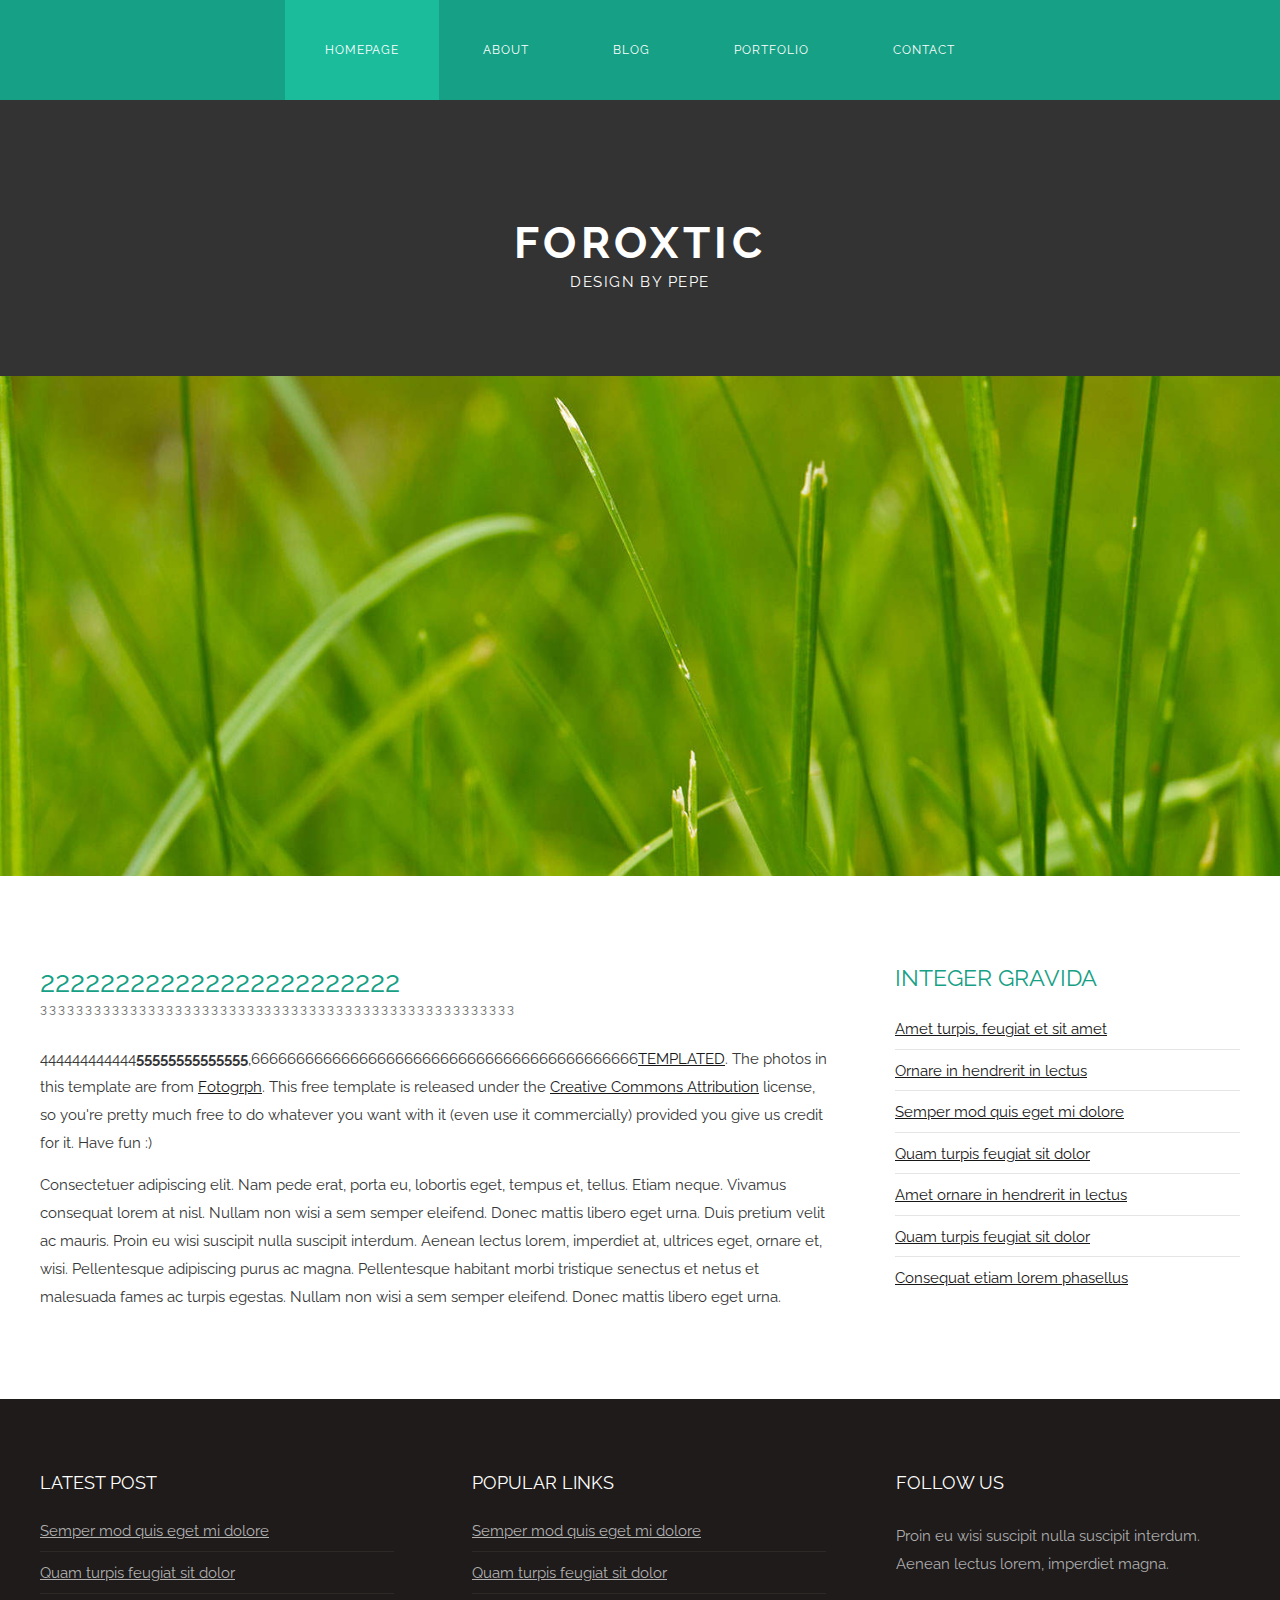
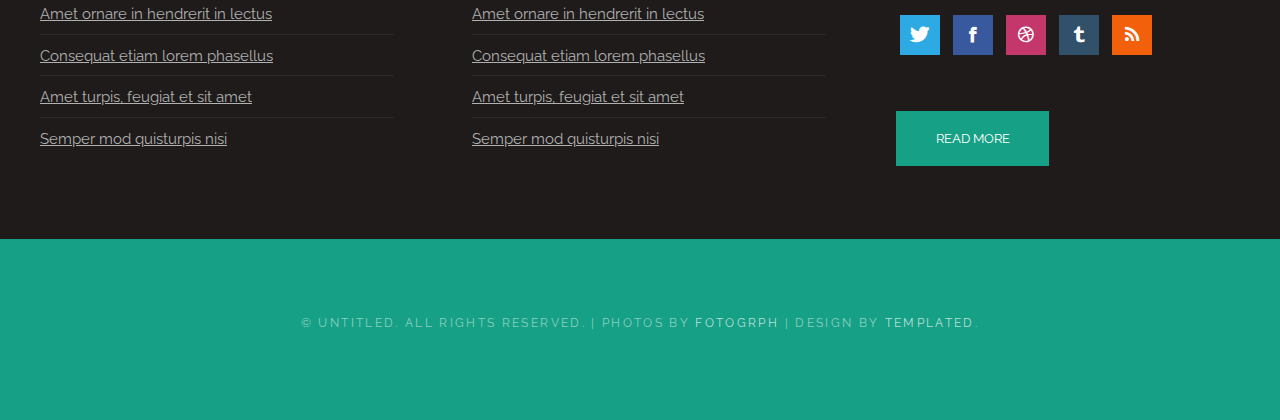
==== commit 30c1a834: "ForoxTic 1" ====
--- a/index.html
+++ b/index.html
@@ -13,7 +13,7 @@
 <html xmlns="http://www.w3.org/1999/xhtml">
 <head>
 <meta http-equiv="Content-Type" content="text/html; charset=utf-8" />
-<title>GrassyGreen</title>
+<title>PEPE - Inicio</title>
 <meta name="keywords" content="" />
 <meta name="description" content="" />
 <link href="http://fonts.googleapis.com/css?family=Raleway:400,200,500,600,700,800,300" rel="stylesheet" />
@@ -29,18 +29,18 @@
 		<div id="menu" class="container">
 			<ul>
 				<li class="current_page_item"><a href="#">Homepage</a></li>
-				<li><a href="#">About</a></li>
-				<li><a href="#">Blog</a></li>
-				<li><a href="#">Portfolio</a></li>
-				<li><a href="#">Contact</a></li>
+				<li><a href="About.html">About</a></li>
+				<li><a href="Blog.html">Blog</a></li>
+				<li><a href="PortFolio.html">Portfolio</a></li>
+				<li><a href="Contact.html">Contact</a></li>
 			</ul>
 		</div>
 		<!-- end #menu --> 
 	<div id="header-wrapper">
 		<div id="header" class="container">
 			<div id="logo">
-				<h1><a href="#">GrassyGreen</a></h1>
-				<p>Design by <a href="http://templated.co" rel="nofollow">TEMPLATED</a></p>
+				<h1><a href="#">ForoXTic</a></h1>
+				<p>Design by <a href="http://templated.co" rel="nofollow">Pepe</a></p>
 			</div>
 		</div>
 	</div>
@@ -49,9 +49,9 @@
 	<div id="page" class="container">
 		<div id="content">
 			<div class="title">
-				<h2>Integer sit amet aliquet</h2>
-				<span class="byline">Phasellus nec erat sit amet nibh pellentesque congue</span> </div>
-			<p>This is <strong>GrassyGreen</strong>, a free, fully standards-compliant CSS template designed by <a href="http://templated.co" rel="nofollow">TEMPLATED</a>. The photos in this template are from <a href="http://fotogrph.com/"> Fotogrph</a>. This free template is released under the <a href="http://templated.co/license">Creative Commons Attribution</a> license, so you're pretty much free to do whatever you want with it (even use it commercially) provided you give us credit for it. Have fun :) </p>
+				<h2>222222222222222222222222</h2>
+				<span class="byline">33333333333333333333333333333333333333333333333333333</span> </div>
+			<p>444444444444<strong>55555555555555</strong>,6666666666666666666666666666666666666666666<a href="http://templated.co" rel="nofollow">TEMPLATED</a>. The photos in this template are from <a href="http://fotogrph.com/"> Fotogrph</a>. This free template is released under the <a href="http://templated.co/license">Creative Commons Attribution</a> license, so you're pretty much free to do whatever you want with it (even use it commercially) provided you give us credit for it. Have fun :) </p>
 			<p>Consectetuer adipiscing elit. Nam pede erat, porta eu, lobortis eget, tempus et, tellus. Etiam neque. Vivamus consequat lorem at nisl. Nullam non wisi a sem semper eleifend. Donec mattis libero eget urna. Duis pretium velit ac mauris. Proin eu wisi suscipit nulla suscipit interdum. Aenean lectus lorem, imperdiet at, ultrices eget, ornare et, wisi. Pellentesque adipiscing purus ac magna. Pellentesque habitant morbi tristique senectus et netus et malesuada fames ac turpis egestas.  Nullam non wisi a sem semper eleifend. Donec mattis libero eget urna. </p>
 		</div>
 		<div id="sidebar">
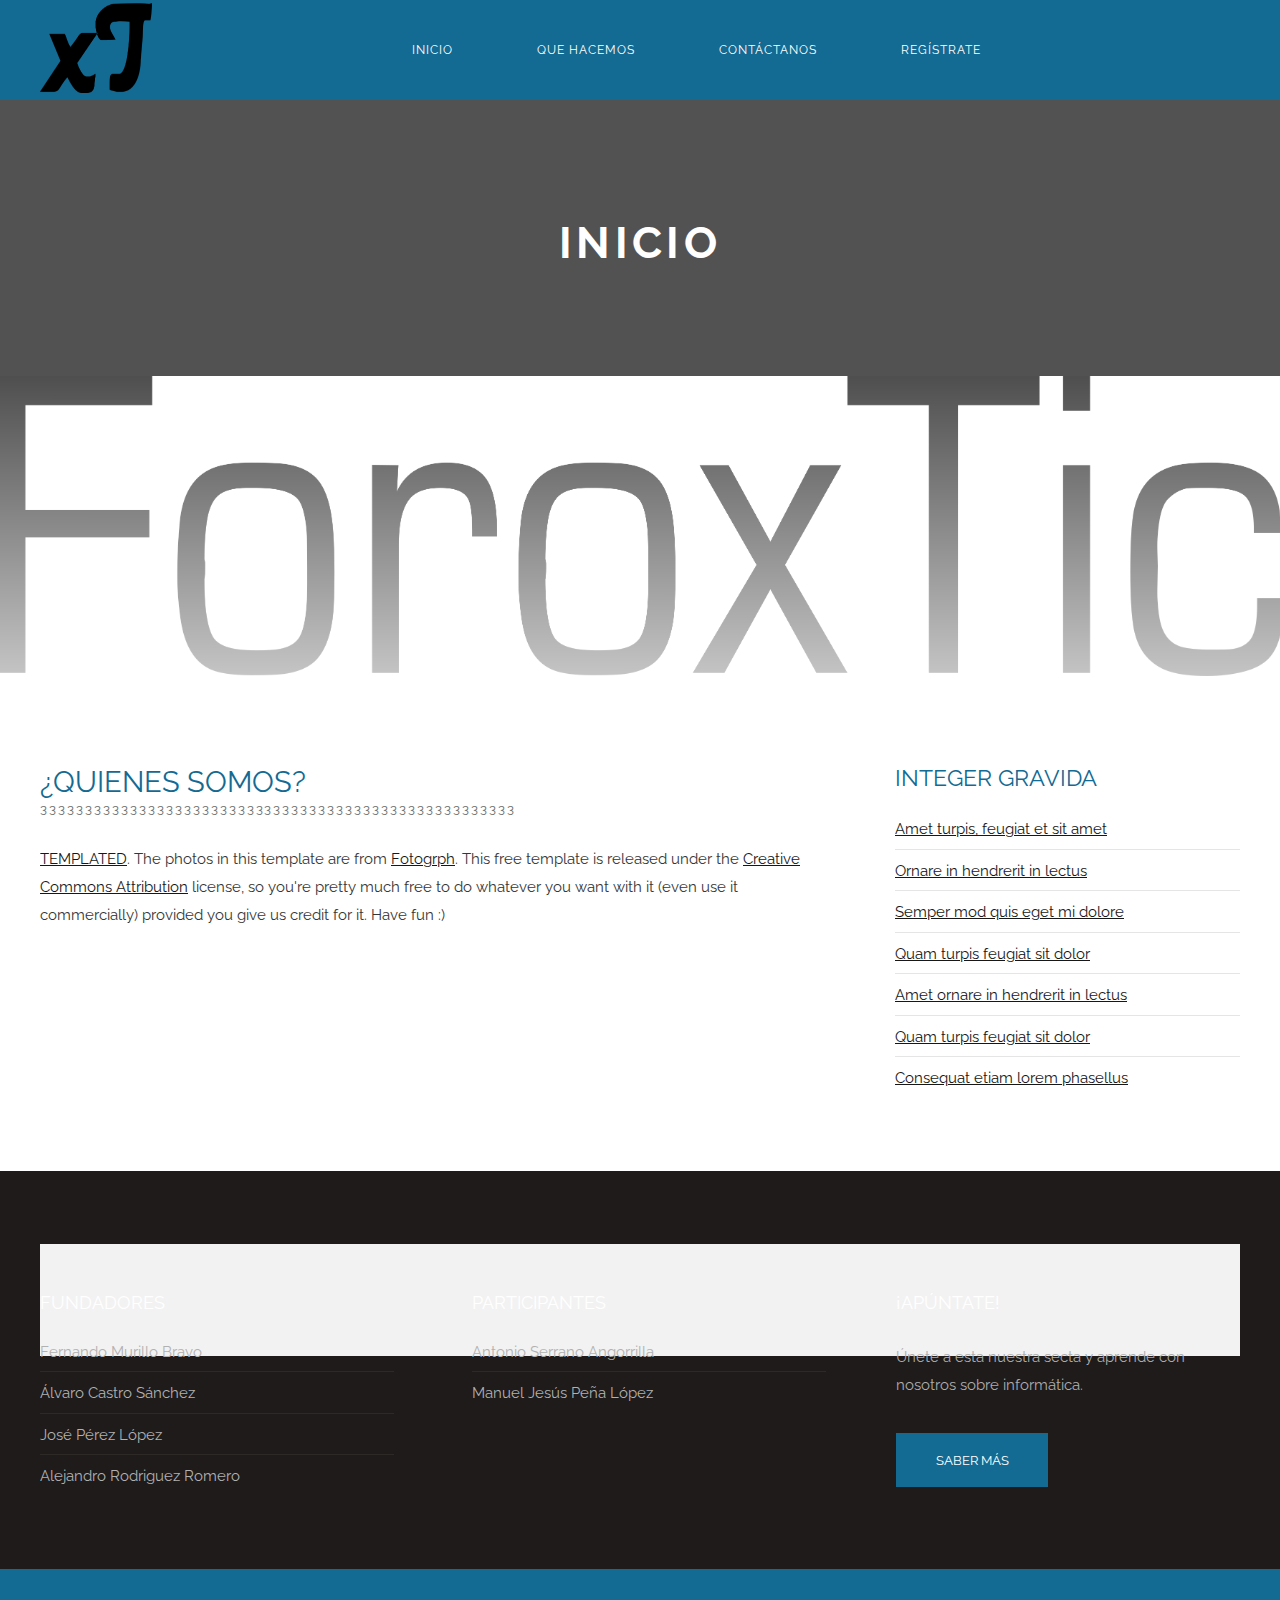
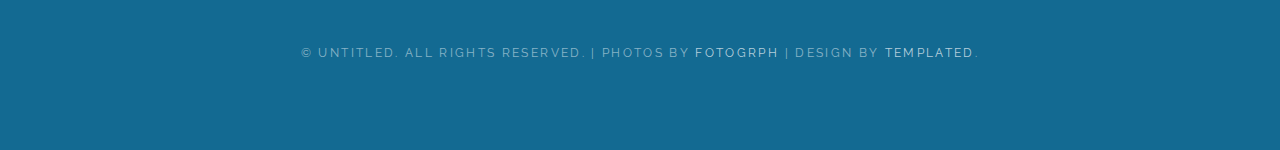
==== commit 9b9655be: "manue" ====
--- a/index.html
+++ b/index.html
@@ -13,7 +13,7 @@
 <html xmlns="http://www.w3.org/1999/xhtml">
 <head>
 <meta http-equiv="Content-Type" content="text/html; charset=utf-8" />
-<title>PEPE - Inicio</title>
+<title>ForoXTic - Inicio</title>
 <meta name="keywords" content="" />
 <meta name="description" content="" />
 <link href="http://fonts.googleapis.com/css?family=Raleway:400,200,500,600,700,800,300" rel="stylesheet" />
@@ -28,19 +28,23 @@
 	<div id="menu-wrapper">
 		<div id="menu" class="container">
 			<ul>
-				<li class="current_page_item"><a href="#">Homepage</a></li>
-				<li><a href="About.html">About</a></li>
-				<li><a href="Blog.html">Blog</a></li>
-				<li><a href="PortFolio.html">Portfolio</a></li>
-				<li><a href="Contact.html">Contact</a></li>
+				<img src="images/xt.png"
+				align="left" 
+				width="112"
+				height="90"
+				vspace="3">
+				<li class="current_page_item"><a href="#">Inicio</a></li>
+				<li><a href="quehacemos.html">Que Hacemos</a></li>
+				<li><a href="contactanos.html">Contáctanos</a></li>
+				<li><a href="registrate.html">Regístrate</a></li>
 			</ul>
 		</div>
 		<!-- end #menu --> 
 	<div id="header-wrapper">
 		<div id="header" class="container">
 			<div id="logo">
-				<h1><a href="#">ForoXTic</a></h1>
-				<p>Design by <a href="http://templated.co" rel="nofollow">Pepe</a></p>
+				<h1><a href="#">Inicio</a></h1>
+			
 			</div>
 		</div>
 	</div>
@@ -49,10 +53,9 @@
 	<div id="page" class="container">
 		<div id="content">
 			<div class="title">
-				<h2>222222222222222222222222</h2>
+				<h2>¿Quienes somos?</h2>
 				<span class="byline">33333333333333333333333333333333333333333333333333333</span> </div>
-			<p>444444444444<strong>55555555555555</strong>,6666666666666666666666666666666666666666666<a href="http://templated.co" rel="nofollow">TEMPLATED</a>. The photos in this template are from <a href="http://fotogrph.com/"> Fotogrph</a>. This free template is released under the <a href="http://templated.co/license">Creative Commons Attribution</a> license, so you're pretty much free to do whatever you want with it (even use it commercially) provided you give us credit for it. Have fun :) </p>
-			<p>Consectetuer adipiscing elit. Nam pede erat, porta eu, lobortis eget, tempus et, tellus. Etiam neque. Vivamus consequat lorem at nisl. Nullam non wisi a sem semper eleifend. Donec mattis libero eget urna. Duis pretium velit ac mauris. Proin eu wisi suscipit nulla suscipit interdum. Aenean lectus lorem, imperdiet at, ultrices eget, ornare et, wisi. Pellentesque adipiscing purus ac magna. Pellentesque habitant morbi tristique senectus et netus et malesuada fames ac turpis egestas.  Nullam non wisi a sem semper eleifend. Donec mattis libero eget urna. </p>
+			<p><a href="http://templated.co" rel="nofollow">TEMPLATED</a>. The photos in this template are from <a href="http://fotogrph.com/"> Fotogrph</a>. This free template is released under the <a href="http://templated.co/license">Creative Commons Attribution</a> license, so you're pretty much free to do whatever you want with it (even use it commercially) provided you give us credit for it. Have fun :) </p>
 		</div>
 		<div id="sidebar">
 			<div class="box2">
@@ -78,43 +81,30 @@
 	<div id="footer" class="container">
 		<div id="box1">
 			<div class="title">
-				<h2>Latest Post</h2>
+				<h2>Fundadores</h2>
 			</div>
 			<ul class="style1">
-				<li><a href="#">Semper mod quis eget mi dolore</a></li>
-				<li><a href="#">Quam turpis feugiat sit dolor</a></li>
-				<li><a href="#">Amet ornare in hendrerit in lectus</a></li>
-				<li><a href="#">Consequat etiam lorem phasellus</a></li>
-				<li><a href="#">Amet turpis, feugiat et sit amet</a></li>
-				<li><a href="#">Semper mod quisturpis nisi</a></li>
+				<li><a>Fernando Murillo Bravo</a></li>
+				<li><a>Álvaro Castro Sánchez</a></li>
+				<li><a>José Pérez López</a></li>
+				<li><a>Alejandro Rodriguez Romero</a></li>
 			</ul>
 		</div>
 		<div id="box2">
 			<div class="title">
-				<h2>Popular Links</h2>
+				<h2>Participantes</h2>
 			</div>
 			<ul class="style1">
-				<li><a href="#">Semper mod quis eget mi dolore</a></li>
-				<li><a href="#">Quam turpis feugiat sit dolor</a></li>
-				<li><a href="#">Amet ornare in hendrerit in lectus</a></li>
-				<li><a href="#">Consequat etiam lorem phasellus</a></li>
-				<li><a href="#">Amet turpis, feugiat et sit amet</a></li>
-				<li><a href="#">Semper mod quisturpis nisi</a></li>
+				<li><a>Antonio Serrano Angorrilla</a></li>
+				<li><a>Manuel Jesús Peña López</a></li>
 			</ul>
 		</div>
 		<div id="box3">
 			<div class="title">
-				<h2>Follow Us</h2>
+				<h2>¡Apúntate!</h2>
 			</div>
-			<p>Proin eu wisi suscipit nulla suscipit interdum. Aenean lectus lorem, imperdiet magna.</p>
-			<ul class="contact">
-				<li><a href="#" class="icon icon-twitter"><span>Twitter</span></a></li>
-				<li><a href="#" class="icon icon-facebook"><span>Facebook</span></a></li>
-				<li><a href="#" class="icon icon-dribbble"><span>Dribbble</span></a></li>
-				<li><a href="#" class="icon icon-tumblr"><span>Tumblr</span></a></li>
-				<li><a href="#" class="icon icon-rss"><span>Pinterest</span></a></li>
-			</ul>
-				<a href="#" class="button">Read More</a> </div>
+			<p>Únete a esta nuestra secta y aprende con nosotros sobre informática.</p>
+				<a href="registrate.html" class="button">Saber Más</a> </div>
 		</div>
 	</div>
 </div>
--- a/default.css
+++ b/default.css
@@ -5,7 +5,7 @@
 body {
 	margin: 0px;
 	padding: 0px;
-	background: #16a085;
+	background: #136a92;
 	font-family: 'Raleway', sans-serif;
 	font-size: 11pt;
 	font-weight: 400;
@@ -165,11 +165,9 @@
 		color: #FFFFFF;
 	}
 	
-	ul.contact li a.icon-twitter:before { background: #2DAAE4; }
-	ul.contact li a.icon-facebook:before { background: #39599F; }
-	ul.contact li a.icon-dribbble:before { background: #C4376B;	}
+	
 	ul.contact li a.icon-tumblr:before { background: #31516A; }
-	ul.contact li a.icon-rss:before { background: #F2600B; }
+
 
 
 /*********************************************************************************/
@@ -186,7 +184,7 @@
 	{
 		font-weight: 400;
 		font-size: 2em;
-		color: #16a085;
+		color: #136a92;
 	}
 	
 	.title .byline
@@ -229,7 +227,7 @@
 	background: url(images/bg01.png) repeat;
 	background-size: 100%;
 	padding: 6em 0em 2em 0em;
-	background: #333333;
+	background: #525252;
 }
 
 
@@ -281,9 +279,9 @@
 
 	#banner 
 	{
-		overflow: hidden;
-		height: 500px;
-		background: url(images/pic01.jpg) no-repeat center;
+		overflow: visible;
+		height: 300px;
+		background: url(images/xtic.png) no-repeat center;
 		background-size: cover;
 	}
 	
@@ -296,7 +294,7 @@
 
 #menu-wrapper
 {
-	background: #16a085;
+	background: #136a92;
 }
 
 #menu {
@@ -334,7 +332,7 @@
 }
 
 #menu .current_page_item a {
-	background: #1abc9c;
+	background: #136a92;
 }
 
 /** PAGE */
@@ -498,7 +496,7 @@
 		display: inline-block;
 		margin-top: 1.5em;
 		padding: 1.50em 3em 1.50em 3em;
-		background: #16a085;
+		background: #136a92;
 		text-decoration: none;
 		text-transform: uppercase;
 		font-weight: 400;
@@ -579,20 +577,1084 @@
 		padding-left: 40px;
 	}
 
-
-
-
-
-
-
-
-
-
-
-
-
-
-
-
-
-	+/*********************************************************************************/
+/* Formulario                                                                    */
+/*********************************************************************************/
+/*********************************************************************************/
+/* Footer                                                                        */
+/*********************************************************************************/
+
+#footer {
+	padding: 3rem 0 4rem 0 ;
+	background: #f2f2f2;
+}
+
+	#footer .copyright {
+		color: #bbb;
+		font-size: 0.9rem;
+		margin: 0 0 2rem 0;
+		padding: 0;
+		text-align: center;
+	}
+
+	@media screen and (max-width: 736px) {
+
+		#footer {
+			padding: 3rem 0 1rem 0 ;
+		}
+
+	}
+
+/*********************************************************************************/
+/* Box                                                                           */
+/*********************************************************************************/
+
+	.box {
+		margin-bottom: 2rem;
+		background: #FFF;
+	}
+
+		.box .content {
+			padding: 3rem;
+		}
+
+		.box > :last-child,
+		.box > :last-child > :last-child,
+		.box > :last-child > :last-child > :last-child {
+			margin-bottom: 0;
+		}
+
+		.box.alt {
+			border: 0;
+			border-radius: 0;
+			padding: 0;
+		}
+
+		@media screen and (max-width: 736px) {
+
+			.box .content {
+				padding: 2rem;
+			}
+
+		}
+
+	.box {
+		border-color: rgba(144, 144, 144, 0.25);
+	}
+
+	.align-center {
+		text-align: center;
+	}
+
+/*********************************************************************************/
+/* HR                                                                            */
+/*********************************************************************************/
+	hr {
+		border: 0;
+		border-bottom: solid 1px;
+		margin: 2rem 0;
+	}
+
+		hr.major {
+			margin: 3rem 0;
+		}
+
+		hr {
+			border-bottom-color: rgba(144, 144, 144, 0.25);
+		}
+
+/* Wrapper                                                                       */
+.wrapper {
+	padding: 6rem 0 4rem 0 ;
+	position: relative;
+	margin: 0;
+}
+
+	.wrapper > .inner {
+		margin: 0 auto;
+		width: 80rem;
+	}
+
+	.wrapper.style1 {
+		background-color: #5AA6ED;
+		color: #d6e9fb;
+	}
+
+		.wrapper.style1 input, .wrapper.style1 select, .wrapper.style1 textarea {
+			color: #ffffff;
+		}
+
+		.wrapper.style1 a {
+			color: #ffffff;
+		}
+
+		.wrapper.style1 strong, .wrapper.style1 b {
+			color: #ffffff;
+		}
+
+		.wrapper.style1 h1, .wrapper.style1 h2, .wrapper.style1 h3, .wrapper.style1 h4, .wrapper.style1 h5, .wrapper.style1 h6 {
+			color: #ffffff;
+		}
+
+		.wrapper.style1 blockquote {
+			border-left-color: rgba(255, 255, 255, 0.25);
+		}
+
+		.wrapper.style1 code {
+			background: rgba(255, 255, 255, 0.075);
+			border-color: rgba(255, 255, 255, 0.25);
+		}
+
+		.wrapper.style1 hr {
+			border-bottom-color: rgba(255, 255, 255, 0.25);
+		}
+
+		.wrapper.style1 .box {
+			border-color: rgba(255, 255, 255, 0.25);
+		}
+
+		.wrapper.style1 input[type="submit"],
+		.wrapper.style1 input[type="reset"],
+		.wrapper.style1 input[type="button"],
+		.wrapper.style1 button,
+		.wrapper.style1 .button {
+			background-color: #f2f2f2;
+			color: #000 !important;
+		}
+
+			.wrapper.style1 input[type="submit"]:hover,
+			.wrapper.style1 input[type="reset"]:hover,
+			.wrapper.style1 input[type="button"]:hover,
+			.wrapper.style1 button:hover,
+			.wrapper.style1 .button:hover {
+				background-color: white;
+			}
+
+			.wrapper.style1 input[type="submit"]:active,
+			.wrapper.style1 input[type="reset"]:active,
+			.wrapper.style1 input[type="button"]:active,
+			.wrapper.style1 button:active,
+			.wrapper.style1 .button:active {
+				background-color: #e5e5e5;
+			}
+
+			.wrapper.style1 input[type="submit"].alt,
+			.wrapper.style1 input[type="reset"].alt,
+			.wrapper.style1 input[type="button"].alt,
+			.wrapper.style1 button.alt,
+			.wrapper.style1 .button.alt {
+				background-color: transparent;
+				box-shadow: inset 0 0 0 2px rgba(255, 255, 255, 0.25);
+				color: #ffffff !important;
+			}
+
+				.wrapper.style1 input[type="submit"].alt:hover,
+				.wrapper.style1 input[type="reset"].alt:hover,
+				.wrapper.style1 input[type="button"].alt:hover,
+				.wrapper.style1 button.alt:hover,
+				.wrapper.style1 .button.alt:hover {
+					background-color: rgba(255, 255, 255, 0.075);
+				}
+
+				.wrapper.style1 input[type="submit"].alt:active,
+				.wrapper.style1 input[type="reset"].alt:active,
+				.wrapper.style1 input[type="button"].alt:active,
+				.wrapper.style1 button.alt:active,
+				.wrapper.style1 .button.alt:active {
+					background-color: rgba(255, 255, 255, 0.2);
+				}
+
+				.wrapper.style1 input[type="submit"].alt.icon:before,
+				.wrapper.style1 input[type="reset"].alt.icon:before,
+				.wrapper.style1 input[type="button"].alt.icon:before,
+				.wrapper.style1 button.alt.icon:before,
+				.wrapper.style1 .button.alt.icon:before {
+					color: #bddbf8;
+				}
+
+			.wrapper.style1 input[type="submit"].special,
+			.wrapper.style1 input[type="reset"].special,
+			.wrapper.style1 input[type="button"].special,
+			.wrapper.style1 button.special,
+			.wrapper.style1 .button.special {
+				background-color: #ffffff;
+				color: #5AA6ED !important;
+			}
+
+		.wrapper.style1 label {
+			color: #ffffff;
+		}
+
+		.wrapper.style1 input[type="text"],
+		.wrapper.style1 input[type="password"],
+		.wrapper.style1 input[type="email"],
+		.wrapper.style1 select,
+		.wrapper.style1 textarea {
+			background: rgba(255, 255, 255, 0.075);
+			border-color: rgba(255, 255, 255, 0.25);
+		}
+
+			.wrapper.style1 input[type="text"]:focus,
+			.wrapper.style1 input[type="password"]:focus,
+			.wrapper.style1 input[type="email"]:focus,
+			.wrapper.style1 select:focus,
+			.wrapper.style1 textarea:focus {
+				border-color: #ffffff;
+				box-shadow: 0 0 0 1px #ffffff;
+			}
+
+		.wrapper.style1 .select-wrapper:before {
+			color: rgba(255, 255, 255, 0.25);
+		}
+
+		.wrapper.style1 input[type="checkbox"] + label,
+		.wrapper.style1 input[type="radio"] + label {
+			color: #d6e9fb;
+		}
+
+			.wrapper.style1 input[type="checkbox"] + label:before,
+			.wrapper.style1 input[type="radio"] + label:before {
+				background: rgba(255, 255, 255, 0.075);
+				border-color: rgba(255, 255, 255, 0.25);
+			}
+
+		.wrapper.style1 input[type="checkbox"]:checked + label:before,
+		.wrapper.style1 input[type="radio"]:checked + label:before {
+			background-color: #ffffff;
+			border-color: #ffffff;
+			color: #5AA6ED;
+		}
+
+		.wrapper.style1 input[type="checkbox"]:focus + label:before,
+		.wrapper.style1 input[type="radio"]:focus + label:before {
+			border-color: #ffffff;
+			box-shadow: 0 0 0 1px #ffffff;
+		}
+
+		.wrapper.style1 ::-webkit-input-placeholder {
+			color: #bddbf8 !important;
+		}
+
+		.wrapper.style1 :-moz-placeholder {
+			color: #bddbf8 !important;
+		}
+
+		.wrapper.style1 ::-moz-placeholder {
+			color: #bddbf8 !important;
+		}
+
+		.wrapper.style1 :-ms-input-placeholder {
+			color: #bddbf8 !important;
+		}
+
+		.wrapper.style1 .formerize-placeholder {
+			color: #bddbf8 !important;
+		}
+
+		.wrapper.style1 ul.alt li {
+			border-top-color: rgba(255, 255, 255, 0.25);
+		}
+
+		.wrapper.style1 header p {
+			color: #bddbf8;
+		}
+
+		.wrapper.style1 table tbody tr {
+			border-color: rgba(255, 255, 255, 0.25);
+		}
+
+			.wrapper.style1 table tbody tr:nth-child(2n + 1) {
+				background-color: rgba(255, 255, 255, 0.075);
+			}
+
+		.wrapper.style1 table th {
+			color: #ffffff;
+		}
+
+		.wrapper.style1 table thead {
+			border-bottom-color: rgba(255, 255, 255, 0.25);
+		}
+
+		.wrapper.style1 table tfoot {
+			border-top-color: rgba(255, 255, 255, 0.25);
+		}
+
+		.wrapper.style1 table.alt tbody tr td {
+			border-color: rgba(255, 255, 255, 0.25);
+		}
+
+	.wrapper.style2 {
+		background-color: #f2f2f2;
+		color: #a6a6a6;
+	}
+
+		.wrapper.style2 input, .wrapper.style2 select, .wrapper.style2 textarea {
+			color: #000;
+		}
+
+		.wrapper.style2 a {
+			color: #5AA6ED;
+		}
+
+		.wrapper.style2 strong, .wrapper.style2 b {
+			color: #000;
+		}
+
+		.wrapper.style2 h1, .wrapper.style2 h2, .wrapper.style2 h3, .wrapper.style2 h4, .wrapper.style2 h5, .wrapper.style2 h6 {
+			color: #000;
+		}
+
+		.wrapper.style2 blockquote {
+			border-left-color: rgba(0, 0, 0, 0.15);
+		}
+
+		.wrapper.style2 code {
+			background: rgba(0, 0, 0, 0.075);
+			border-color: rgba(0, 0, 0, 0.15);
+		}
+
+		.wrapper.style2 hr {
+			border-bottom-color: rgba(0, 0, 0, 0.15);
+		}
+
+		.wrapper.style2 .box {
+			border-color: rgba(0, 0, 0, 0.15);
+		}
+
+		.wrapper.style2 input[type="submit"],
+		.wrapper.style2 input[type="reset"],
+		.wrapper.style2 input[type="button"],
+		.wrapper.style2 button,
+		.wrapper.style2 .button {
+			background-color: #000;
+			color: #f2f2f2 !important;
+		}
+
+			.wrapper.style2 input[type="submit"].alt,
+			.wrapper.style2 input[type="reset"].alt,
+			.wrapper.style2 input[type="button"].alt,
+			.wrapper.style2 button.alt,
+			.wrapper.style2 .button.alt {
+				background-color: transparent;
+				box-shadow: inset 0 0 0 2px rgba(0, 0, 0, 0.15);
+				color: #000 !important;
+			}
+
+				.wrapper.style2 input[type="submit"].alt:hover,
+				.wrapper.style2 input[type="reset"].alt:hover,
+				.wrapper.style2 input[type="button"].alt:hover,
+				.wrapper.style2 button.alt:hover,
+				.wrapper.style2 .button.alt:hover {
+					background-color: rgba(0, 0, 0, 0.075);
+				}
+
+				.wrapper.style2 input[type="submit"].alt:active,
+				.wrapper.style2 input[type="reset"].alt:active,
+				.wrapper.style2 input[type="button"].alt:active,
+				.wrapper.style2 button.alt:active,
+				.wrapper.style2 .button.alt:active {
+					background-color: rgba(0, 0, 0, 0.2);
+				}
+
+				.wrapper.style2 input[type="submit"].alt.icon:before,
+				.wrapper.style2 input[type="reset"].alt.icon:before,
+				.wrapper.style2 input[type="button"].alt.icon:before,
+				.wrapper.style2 button.alt.icon:before,
+				.wrapper.style2 .button.alt.icon:before {
+					color: #999999;
+				}
+
+			.wrapper.style2 input[type="submit"].special,
+			.wrapper.style2 input[type="reset"].special,
+			.wrapper.style2 input[type="button"].special,
+			.wrapper.style2 button.special,
+			.wrapper.style2 .button.special {
+				background-color: #5AA6ED;
+				color: #ffffff !important;
+			}
+
+				.wrapper.style2 input[type="submit"].special:hover,
+				.wrapper.style2 input[type="reset"].special:hover,
+				.wrapper.style2 input[type="button"].special:hover,
+				.wrapper.style2 button.special:hover,
+				.wrapper.style2 .button.special:hover {
+					background-color: #71b2f0;
+				}
+
+				.wrapper.style2 input[type="submit"].special:active,
+				.wrapper.style2 input[type="reset"].special:active,
+				.wrapper.style2 input[type="button"].special:active,
+				.wrapper.style2 button.special:active,
+				.wrapper.style2 .button.special:active {
+					background-color: #439aea;
+				}
+
+		.wrapper.style2 label {
+			color: #000;
+		}
+
+		.wrapper.style2 input[type="text"],
+		.wrapper.style2 input[type="password"],
+		.wrapper.style2 input[type="email"],
+		.wrapper.style2 select,
+		.wrapper.style2 textarea {
+			background: rgba(0, 0, 0, 0.075);
+			border-color: rgba(0, 0, 0, 0.15);
+		}
+
+			.wrapper.style2 input[type="text"]:focus,
+			.wrapper.style2 input[type="password"]:focus,
+			.wrapper.style2 input[type="email"]:focus,
+			.wrapper.style2 select:focus,
+			.wrapper.style2 textarea:focus {
+				border-color: #5AA6ED;
+				box-shadow: 0 0 0 1px #5AA6ED;
+			}
+
+		.wrapper.style2 .select-wrapper:before {
+			color: rgba(0, 0, 0, 0.15);
+		}
+
+		.wrapper.style2 input[type="checkbox"] + label,
+		.wrapper.style2 input[type="radio"] + label {
+			color: #a6a6a6;
+		}
+
+			.wrapper.style2 input[type="checkbox"] + label:before,
+			.wrapper.style2 input[type="radio"] + label:before {
+				background: rgba(0, 0, 0, 0.075);
+				border-color: rgba(0, 0, 0, 0.15);
+			}
+
+		.wrapper.style2 input[type="checkbox"]:checked + label:before,
+		.wrapper.style2 input[type="radio"]:checked + label:before {
+			background-color: #5AA6ED;
+			border-color: #5AA6ED;
+			color: #ffffff;
+		}
+
+		.wrapper.style2 input[type="checkbox"]:focus + label:before,
+		.wrapper.style2 input[type="radio"]:focus + label:before {
+			border-color: #5AA6ED;
+			box-shadow: 0 0 0 1px #5AA6ED;
+		}
+
+		.wrapper.style2 ::-webkit-input-placeholder {
+			color: #999999 !important;
+		}
+
+		.wrapper.style2 :-moz-placeholder {
+			color: #999999 !important;
+		}
+
+		.wrapper.style2 ::-moz-placeholder {
+			color: #999999 !important;
+		}
+
+		.wrapper.style2 :-ms-input-placeholder {
+			color: #999999 !important;
+		}
+
+		.wrapper.style2 .formerize-placeholder {
+			color: #999999 !important;
+		}
+
+		.wrapper.style2 ul.alt li {
+			border-top-color: rgba(0, 0, 0, 0.15);
+		}
+
+		.wrapper.style2 header p {
+			color: #999999;
+		}
+
+		.wrapper.style2 table tbody tr {
+			border-color: rgba(0, 0, 0, 0.15);
+		}
+
+			.wrapper.style2 table tbody tr:nth-child(2n + 1) {
+				background-color: rgba(0, 0, 0, 0.075);
+			}
+
+		.wrapper.style2 table th {
+			color: #000;
+		}
+
+		.wrapper.style2 table thead {
+			border-bottom-color: rgba(0, 0, 0, 0.15);
+		}
+
+		.wrapper.style2 table tfoot {
+			border-top-color: rgba(0, 0, 0, 0.15);
+		}
+
+		.wrapper.style2 table.alt tbody tr td {
+			border-color: rgba(0, 0, 0, 0.15);
+		}
+
+	.wrapper.style3 {
+		background-color: #000;
+		color: #bfbfbf;
+		background-image: url(../../images/bg.jpg);
+		background-size: cover;
+		background-attachment: fixed;
+		background-position: center;
+		position: relative;
+	}
+
+		.wrapper.style3 input, .wrapper.style3 select, .wrapper.style3 textarea {
+			color: #ffffff;
+		}
+
+		.wrapper.style3 a {
+			color: #5AA6ED;
+		}
+
+		.wrapper.style3 strong, .wrapper.style3 b {
+			color: #ffffff;
+		}
+
+		.wrapper.style3 h1, .wrapper.style3 h2, .wrapper.style3 h3, .wrapper.style3 h4, .wrapper.style3 h5, .wrapper.style3 h6 {
+			color: #ffffff;
+		}
+
+		.wrapper.style3 blockquote {
+			border-left-color: rgba(255, 255, 255, 0.25);
+		}
+
+		.wrapper.style3 code {
+			background: rgba(255, 255, 255, 0.075);
+			border-color: rgba(255, 255, 255, 0.25);
+		}
+
+		.wrapper.style3 hr {
+			border-bottom-color: rgba(255, 255, 255, 0.25);
+		}
+
+		.wrapper.style3 .box {
+			border-color: rgba(255, 255, 255, 0.25);
+		}
+
+		.wrapper.style3 input[type="submit"],
+		.wrapper.style3 input[type="reset"],
+		.wrapper.style3 input[type="button"],
+		.wrapper.style3 button,
+		.wrapper.style3 .button {
+			background-color: #f2f2f2;
+			color: #000 !important;
+		}
+
+			.wrapper.style3 input[type="submit"]:hover,
+			.wrapper.style3 input[type="reset"]:hover,
+			.wrapper.style3 input[type="button"]:hover,
+			.wrapper.style3 button:hover,
+			.wrapper.style3 .button:hover {
+				background-color: white;
+			}
+
+			.wrapper.style3 input[type="submit"]:active,
+			.wrapper.style3 input[type="reset"]:active,
+			.wrapper.style3 input[type="button"]:active,
+			.wrapper.style3 button:active,
+			.wrapper.style3 .button:active {
+				background-color: #e5e5e5;
+			}
+
+			.wrapper.style3 input[type="submit"].alt,
+			.wrapper.style3 input[type="reset"].alt,
+			.wrapper.style3 input[type="button"].alt,
+			.wrapper.style3 button.alt,
+			.wrapper.style3 .button.alt {
+				background-color: transparent;
+				box-shadow: inset 0 0 0 2px rgba(255, 255, 255, 0.25);
+				color: #ffffff !important;
+			}
+
+				.wrapper.style3 input[type="submit"].alt:hover,
+				.wrapper.style3 input[type="reset"].alt:hover,
+				.wrapper.style3 input[type="button"].alt:hover,
+				.wrapper.style3 button.alt:hover,
+				.wrapper.style3 .button.alt:hover {
+					background-color: rgba(255, 255, 255, 0.075);
+				}
+
+				.wrapper.style3 input[type="submit"].alt:active,
+				.wrapper.style3 input[type="reset"].alt:active,
+				.wrapper.style3 input[type="button"].alt:active,
+				.wrapper.style3 button.alt:active,
+				.wrapper.style3 .button.alt:active {
+					background-color: rgba(255, 255, 255, 0.2);
+				}
+
+				.wrapper.style3 input[type="submit"].alt.icon:before,
+				.wrapper.style3 input[type="reset"].alt.icon:before,
+				.wrapper.style3 input[type="button"].alt.icon:before,
+				.wrapper.style3 button.alt.icon:before,
+				.wrapper.style3 .button.alt.icon:before {
+					color: #999999;
+				}
+
+			.wrapper.style3 input[type="submit"].special,
+			.wrapper.style3 input[type="reset"].special,
+			.wrapper.style3 input[type="button"].special,
+			.wrapper.style3 button.special,
+			.wrapper.style3 .button.special {
+				background-color: #5AA6ED;
+				color: #ffffff !important;
+			}
+
+				.wrapper.style3 input[type="submit"].special:hover,
+				.wrapper.style3 input[type="reset"].special:hover,
+				.wrapper.style3 input[type="button"].special:hover,
+				.wrapper.style3 button.special:hover,
+				.wrapper.style3 .button.special:hover {
+					background-color: #71b2f0;
+				}
+
+				.wrapper.style3 input[type="submit"].special:active,
+				.wrapper.style3 input[type="reset"].special:active,
+				.wrapper.style3 input[type="button"].special:active,
+				.wrapper.style3 button.special:active,
+				.wrapper.style3 .button.special:active {
+					background-color: #439aea;
+				}
+
+		.wrapper.style3 label {
+			color: #ffffff;
+		}
+
+		.wrapper.style3 input[type="text"],
+		.wrapper.style3 input[type="password"],
+		.wrapper.style3 input[type="email"],
+		.wrapper.style3 select,
+		.wrapper.style3 textarea {
+			background: rgba(255, 255, 255, 0.075);
+			border-color: rgba(255, 255, 255, 0.25);
+		}
+
+			.wrapper.style3 input[type="text"]:focus,
+			.wrapper.style3 input[type="password"]:focus,
+			.wrapper.style3 input[type="email"]:focus,
+			.wrapper.style3 select:focus,
+			.wrapper.style3 textarea:focus {
+				border-color: #5AA6ED;
+				box-shadow: 0 0 0 1px #5AA6ED;
+			}
+
+		.wrapper.style3 .select-wrapper:before {
+			color: rgba(255, 255, 255, 0.25);
+		}
+
+		.wrapper.style3 input[type="checkbox"] + label,
+		.wrapper.style3 input[type="radio"] + label {
+			color: #bfbfbf;
+		}
+
+			.wrapper.style3 input[type="checkbox"] + label:before,
+			.wrapper.style3 input[type="radio"] + label:before {
+				background: rgba(255, 255, 255, 0.075);
+				border-color: rgba(255, 255, 255, 0.25);
+			}
+
+		.wrapper.style3 input[type="checkbox"]:checked + label:before,
+		.wrapper.style3 input[type="radio"]:checked + label:before {
+			background-color: #5AA6ED;
+			border-color: #5AA6ED;
+			color: #ffffff;
+		}
+
+		.wrapper.style3 input[type="checkbox"]:focus + label:before,
+		.wrapper.style3 input[type="radio"]:focus + label:before {
+			border-color: #5AA6ED;
+			box-shadow: 0 0 0 1px #5AA6ED;
+		}
+
+		.wrapper.style3 ::-webkit-input-placeholder {
+			color: #999999 !important;
+		}
+
+		.wrapper.style3 :-moz-placeholder {
+			color: #999999 !important;
+		}
+
+		.wrapper.style3 ::-moz-placeholder {
+			color: #999999 !important;
+		}
+
+		.wrapper.style3 :-ms-input-placeholder {
+			color: #999999 !important;
+		}
+
+		.wrapper.style3 .formerize-placeholder {
+			color: #999999 !important;
+		}
+
+		.wrapper.style3 ul.alt li {
+			border-top-color: rgba(255, 255, 255, 0.25);
+		}
+
+		.wrapper.style3 header p {
+			color: #999999;
+		}
+
+		.wrapper.style3 table tbody tr {
+			border-color: rgba(255, 255, 255, 0.25);
+		}
+
+			.wrapper.style3 table tbody tr:nth-child(2n + 1) {
+				background-color: rgba(255, 255, 255, 0.075);
+			}
+
+		.wrapper.style3 table th {
+			color: #ffffff;
+		}
+
+		.wrapper.style3 table thead {
+			border-bottom-color: rgba(255, 255, 255, 0.25);
+		}
+
+		.wrapper.style3 table tfoot {
+			border-top-color: rgba(255, 255, 255, 0.25);
+		}
+
+		.wrapper.style3 table.alt tbody tr td {
+			border-color: rgba(255, 255, 255, 0.25);
+		}
+
+		.wrapper.style3 .inner {
+			position: relative;
+			z-index: 2;
+		}
+
+		.wrapper.style3:before {
+			-moz-transition: opacity 3s ease;
+			-webkit-transition: opacity 3s ease;
+			-ms-transition: opacity 3s ease;
+			transition: opacity 3s ease;
+			-moz-transition-delay: 1.25s;
+			-webkit-transition-delay: 1.25s;
+			-ms-transition-delay: 1.25s;
+			transition-delay: 1.25s;
+			content: '';
+			display: block;
+			background-color: rgba(0, 0, 0, 0.95);
+			height: 100%;
+			left: 0;
+			opacity: 0.75;
+			position: absolute;
+			top: 0;
+			width: 100%;
+			z-index: 1;
+		}
+
+	@media screen and (max-width: 1280px) {
+
+		.wrapper > .inner {
+			width: 75rem;
+		}
+
+	}
+
+	@media screen and (max-width: 980px) {
+
+		.wrapper > .inner {
+			width: 90%;
+		}
+
+		.wrapper.style3 {
+			background-attachment: scroll;
+		}
+
+	}
+
+	@media screen and (max-width: 736px) {
+
+		.wrapper {
+			padding: 3rem 0 1rem 0 ;
+		}
+
+	}
+
+/* Form */
+
+form {
+	margin: 0 0 2rem 0;
+}
+
+	form .field {
+		margin-bottom: 2rem;
+	}
+
+		form .field.half {
+			display: inline-block;
+			width: 48%;
+		}
+
+			form .field.half.first {
+				margin-right: 2.5%;
+			}
+
+	@media screen and (max-width: 980px) {
+
+		form .field.half {
+			display: block;
+			width: 100%;
+		}
+
+			form .field.half.first {
+				margin-right: 0;
+			}
+
+	}
+
+label {
+	display: block;
+	font-size: 0.9rem;
+	font-weight: 400;
+	margin: 0 0 1rem 0;
+}
+
+input[type="text"],
+input[type="password"],
+input[type="email"],
+select,
+textarea {
+	-moz-appearance: none;
+	-webkit-appearance: none;
+	-ms-appearance: none;
+	appearance: none;
+	border-radius: 4px;
+	border: none;
+	border: solid 1px;
+	color: inherit;
+	display: block;
+	outline: 0;
+	padding: 0 1rem;
+	text-decoration: none;
+	width: 100%;
+}
+
+	input[type="text"]:invalid,
+	input[type="password"]:invalid,
+	input[type="email"]:invalid,
+	select:invalid,
+	textarea:invalid {
+		box-shadow: none;
+	}
+
+.select-wrapper {
+	text-decoration: none;
+	display: block;
+	position: relative;
+}
+
+	.select-wrapper:before {
+		-moz-osx-font-smoothing: grayscale;
+		-webkit-font-smoothing: antialiased;
+		font-family: FontAwesome;
+		font-style: normal;
+		font-weight: normal;
+		text-transform: none !important;
+	}
+
+	.select-wrapper:before {
+		content: '\f078';
+		display: block;
+		height: 2.75rem;
+		line-height: 2.75rem;
+		pointer-events: none;
+		position: absolute;
+		right: 0;
+		text-align: center;
+		top: 0;
+		width: 2.75rem;
+	}
+
+	.select-wrapper select::-ms-expand {
+		display: none;
+	}
+
+input[type="text"],
+input[type="password"],
+input[type="email"],
+select {
+	height: 2.75rem;
+}
+
+textarea {
+	padding: 0.75rem 1rem;
+}
+
+input[type="checkbox"],
+input[type="radio"] {
+	-moz-appearance: none;
+	-webkit-appearance: none;
+	-ms-appearance: none;
+	appearance: none;
+	display: block;
+	float: left;
+	margin-right: -2rem;
+	opacity: 0;
+	width: 1rem;
+	z-index: -1;
+}
+
+	input[type="checkbox"] + label,
+	input[type="radio"] + label {
+		text-decoration: none;
+		cursor: pointer;
+		display: inline-block;
+		font-size: 1rem;
+		font-weight: 300;
+		padding-left: 2.4rem;
+		padding-right: 0.75rem;
+		position: relative;
+	}
+
+		input[type="checkbox"] + label:before,
+		input[type="radio"] + label:before {
+			-moz-osx-font-smoothing: grayscale;
+			-webkit-font-smoothing: antialiased;
+			font-family: FontAwesome;
+			font-style: normal;
+			font-weight: normal;
+			text-transform: none !important;
+		}
+
+		input[type="checkbox"] + label:before,
+		input[type="radio"] + label:before {
+			border-radius: 4px;
+			border: solid 1px;
+			content: '';
+			display: inline-block;
+			height: 1.65rem;
+			left: 0;
+			line-height: 1.58125rem;
+			position: absolute;
+			text-align: center;
+			top: 0;
+			width: 1.65rem;
+		}
+
+	input[type="checkbox"]:checked + label:before,
+	input[type="radio"]:checked + label:before {
+		content: '\f00c';
+	}
+
+input[type="checkbox"] + label:before {
+	border-radius: 4px;
+}
+
+input[type="radio"] + label:before {
+	border-radius: 100%;
+}
+
+::-webkit-input-placeholder {
+	opacity: 1.0;
+}
+
+:-moz-placeholder {
+	opacity: 1.0;
+}
+
+::-moz-placeholder {
+	opacity: 1.0;
+}
+
+:-ms-input-placeholder {
+	opacity: 1.0;
+}
+
+.formerize-placeholder {
+	opacity: 1.0;
+}
+
+label {
+	color: #555;
+}
+
+input[type="text"],
+input[type="password"],
+input[type="email"],
+select,
+textarea {
+	background: rgba(144, 144, 144, 0.075);
+	border-color: rgba(144, 144, 144, 0.25);
+}
+
+	input[type="text"]:focus,
+	input[type="password"]:focus,
+	input[type="email"]:focus,
+	select:focus,
+	textarea:focus {
+		border-color: #5AA6ED;
+		box-shadow: 0 0 0 1px #5AA6ED;
+	}
+
+.select-wrapper:before {
+	color: rgba(144, 144, 144, 0.25);
+}
+
+input[type="checkbox"] + label,
+input[type="radio"] + label {
+	color: #444;
+}
+
+	input[type="checkbox"] + label:before,
+	input[type="radio"] + label:before {
+		background: rgba(144, 144, 144, 0.075);
+		border-color: rgba(144, 144, 144, 0.25);
+	}
+
+input[type="checkbox"]:checked + label:before,
+input[type="radio"]:checked + label:before {
+	background-color: #5AA6ED;
+	border-color: #5AA6ED;
+	color: #ffffff;
+}
+
+input[type="checkbox"]:focus + label:before,
+input[type="radio"]:focus + label:before {
+	border-color: #5AA6ED;
+	box-shadow: 0 0 0 1px #5AA6ED;
+}
+
+::-webkit-input-placeholder {
+	color: #bbb !important;
+}
+
+:-moz-placeholder {
+	color: #bbb !important;
+}
+
+::-moz-placeholder {
+	color: #bbb !important;
+}
+
+:-ms-input-placeholder {
+	color: #bbb !important;
+}
+
+.formerize-placeholder {
+	color: #bbb !important;
+}
+
+/* Icon */
+
+.icon {
+	text-decoration: none;
+	border-bottom: none;
+	position: relative;
+}
+
+	.icon:before {
+		-moz-osx-font-smoothing: grayscale;
+		-webkit-font-smoothing: antialiased;
+		font-family: FontAwesome;
+		font-style: normal;
+		font-weight: normal;
+		text-transform: none !important;
+	}
+
+	.icon > .label {
+		display: none;
+	} 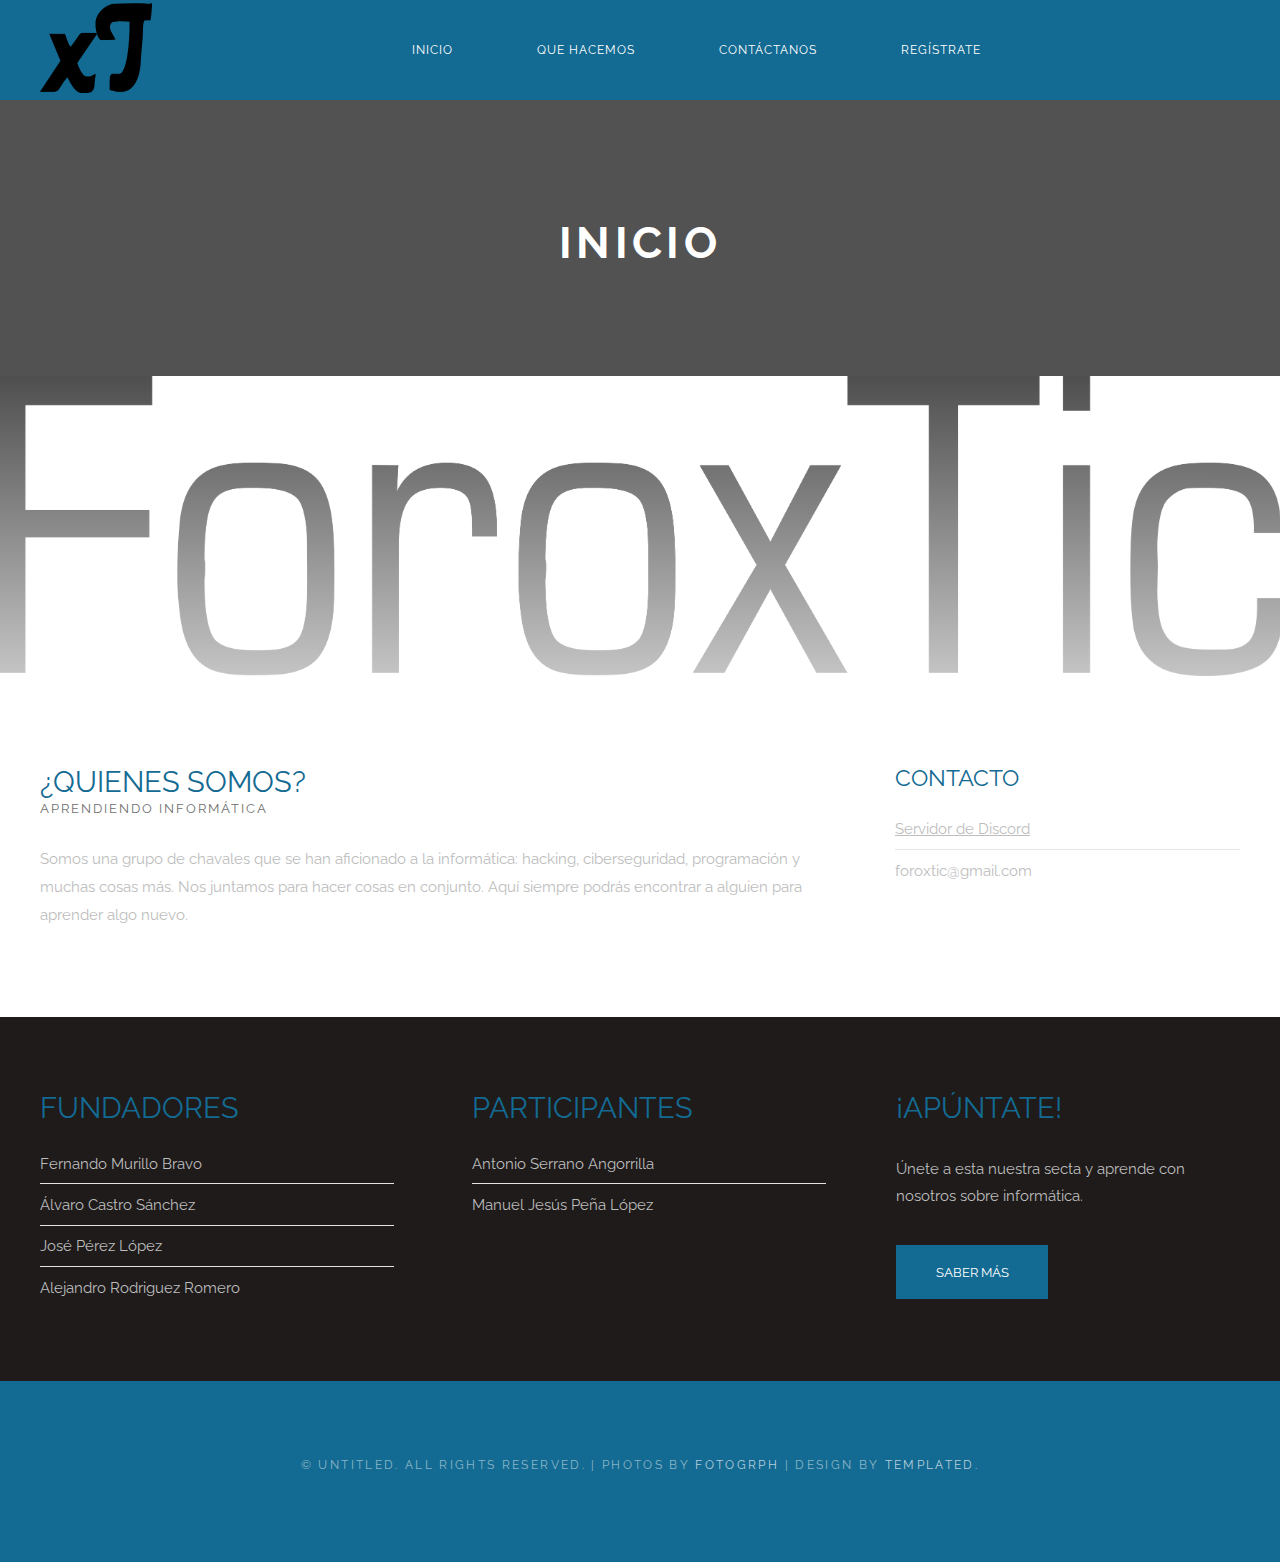
==== commit 7297bb39: "Fin" ====
--- a/index.html
+++ b/index.html
@@ -54,22 +54,17 @@
 		<div id="content">
 			<div class="title">
 				<h2>¿Quienes somos?</h2>
-				<span class="byline">33333333333333333333333333333333333333333333333333333</span> </div>
-			<p><a href="http://templated.co" rel="nofollow">TEMPLATED</a>. The photos in this template are from <a href="http://fotogrph.com/"> Fotogrph</a>. This free template is released under the <a href="http://templated.co/license">Creative Commons Attribution</a> license, so you're pretty much free to do whatever you want with it (even use it commercially) provided you give us credit for it. Have fun :) </p>
+				<span class="byline">Aprendiendo Informática</span> </div>
+			<p>Somos una grupo de chavales que se han aficionado a la informática: hacking, ciberseguridad, programación y muchas cosas más. Nos juntamos para hacer cosas en conjunto. Aquí siempre podrás encontrar a alguien para aprender algo nuevo.</p>
 		</div>
 		<div id="sidebar">
 			<div class="box2">
 				<div class="title">
-					<h2>Integer gravida</h2>
+					<h2>Contacto</h2>
 				</div>
 				<ul class="style2">
-					<li><a href="#">Amet turpis, feugiat et sit amet</a></li>
-					<li><a href="#">Ornare in hendrerit in lectus</a></li>
-					<li><a href="#">Semper mod quis eget mi dolore</a></li>
-					<li><a href="#">Quam turpis feugiat sit dolor</a></li>
-					<li><a href="#">Amet ornare in hendrerit in lectus</a></li>
-					<li><a href="#">Quam turpis feugiat sit dolor</a></li>
-					<li><a href="#">Consequat etiam lorem phasellus</a></li>
+					<li><a href="https://discord.gg/TEjkaRAn">Servidor de Discord</a></li>
+					<li>foroxtic@gmail.com</a></li>
 				</ul>
 			</div>
 		</div>
@@ -78,7 +73,7 @@
 	
 
 <div id="footer-wrapper">
-	<div id="footer" class="container">
+	<div id="footer2" class="container">
 		<div id="box1">
 			<div class="title">
 				<h2>Fundadores</h2>
--- a/default.css
+++ b/default.css
@@ -9,7 +9,7 @@
 	font-family: 'Raleway', sans-serif;
 	font-size: 11pt;
 	font-weight: 400;
-	color: #363636;
+	color: #bdbdbd;
 }
 
 
@@ -30,7 +30,7 @@
 }
 
 a {
-	color: #171717;
+	color: #bdbdbd;
 }
 
 a:hover {
